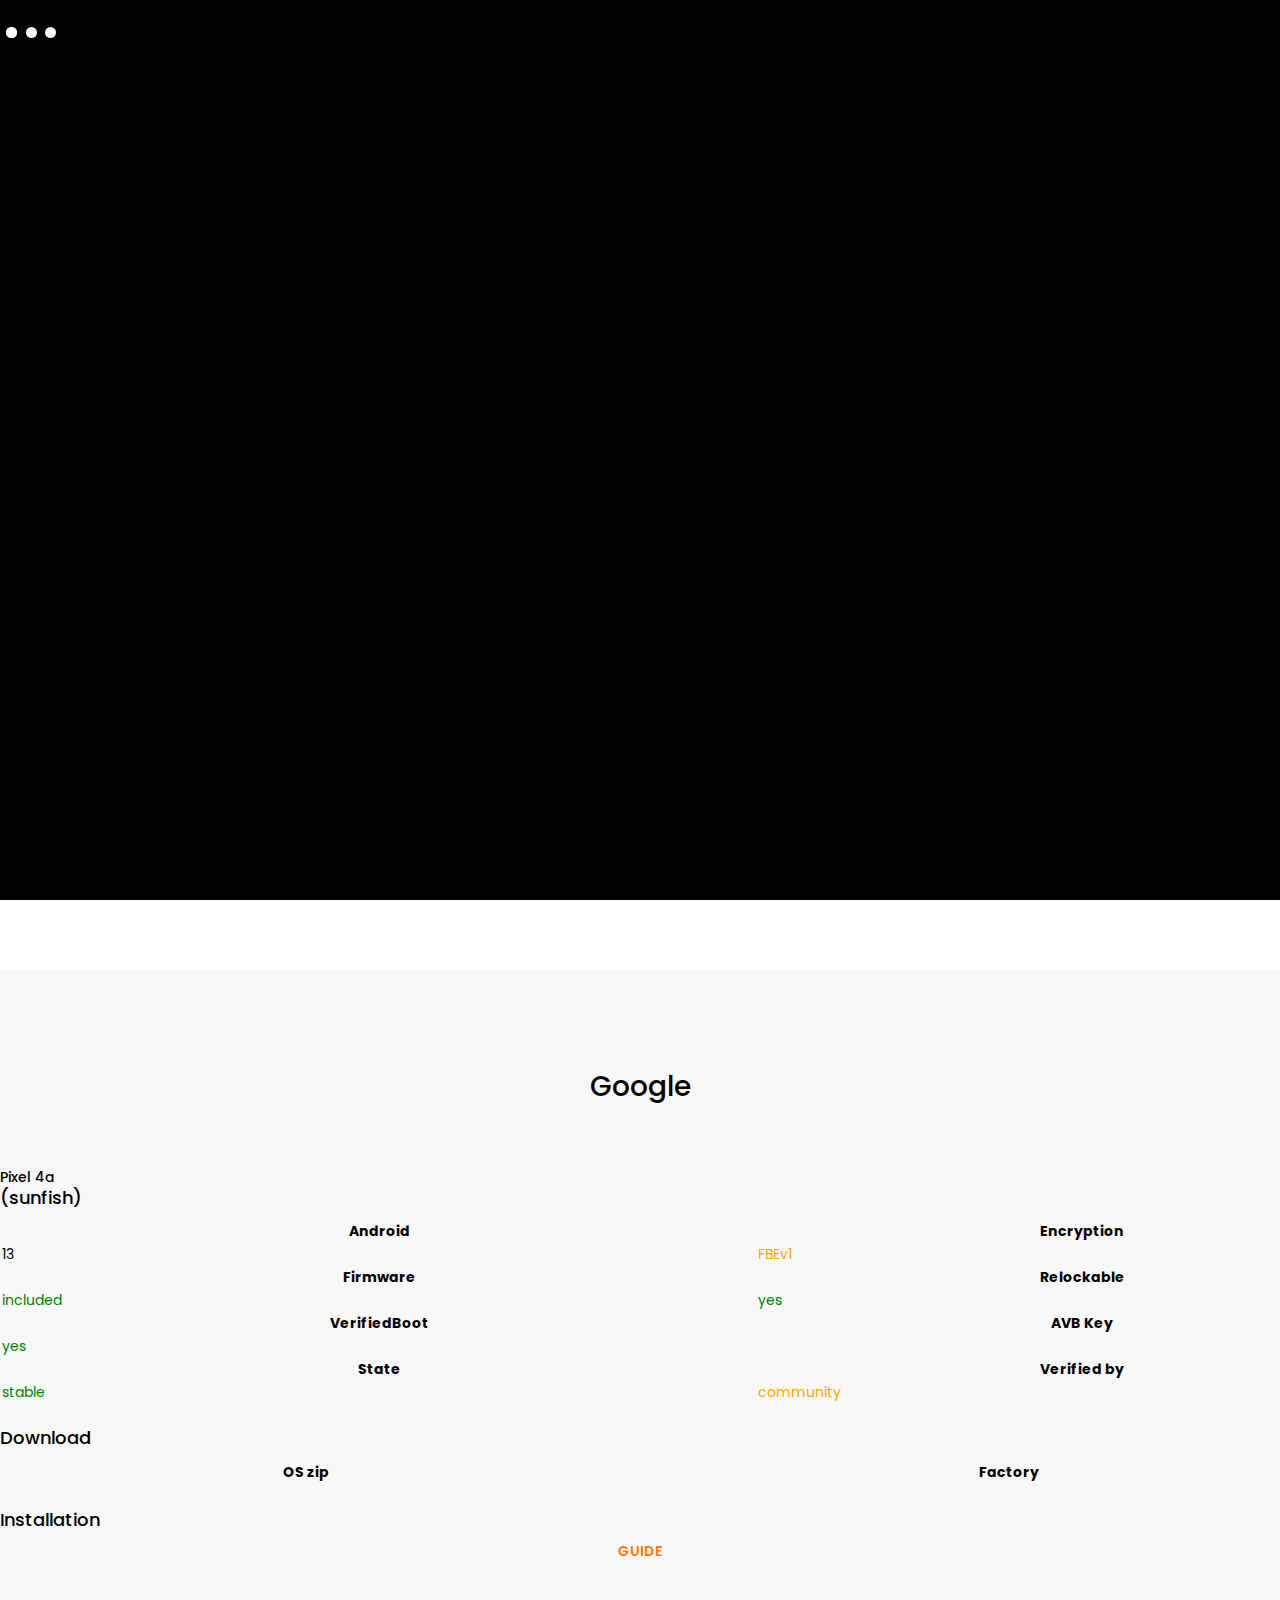
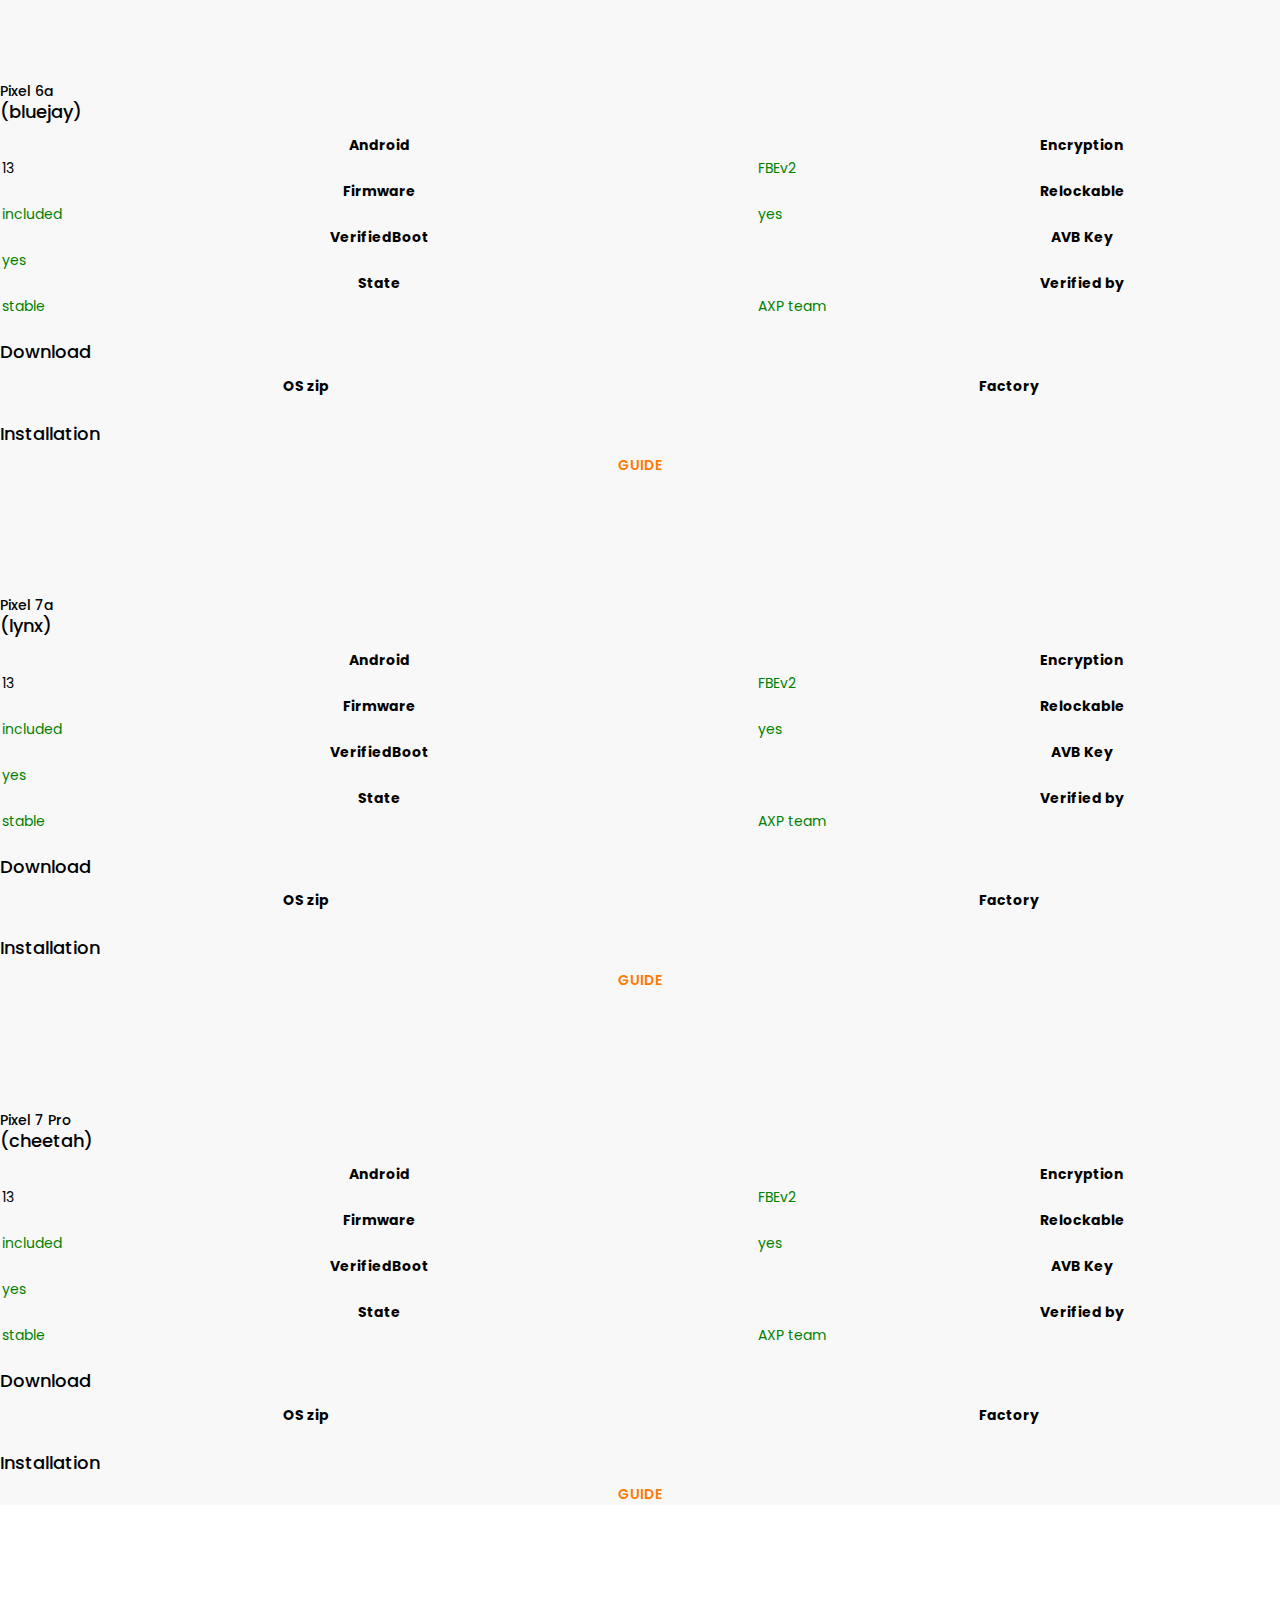
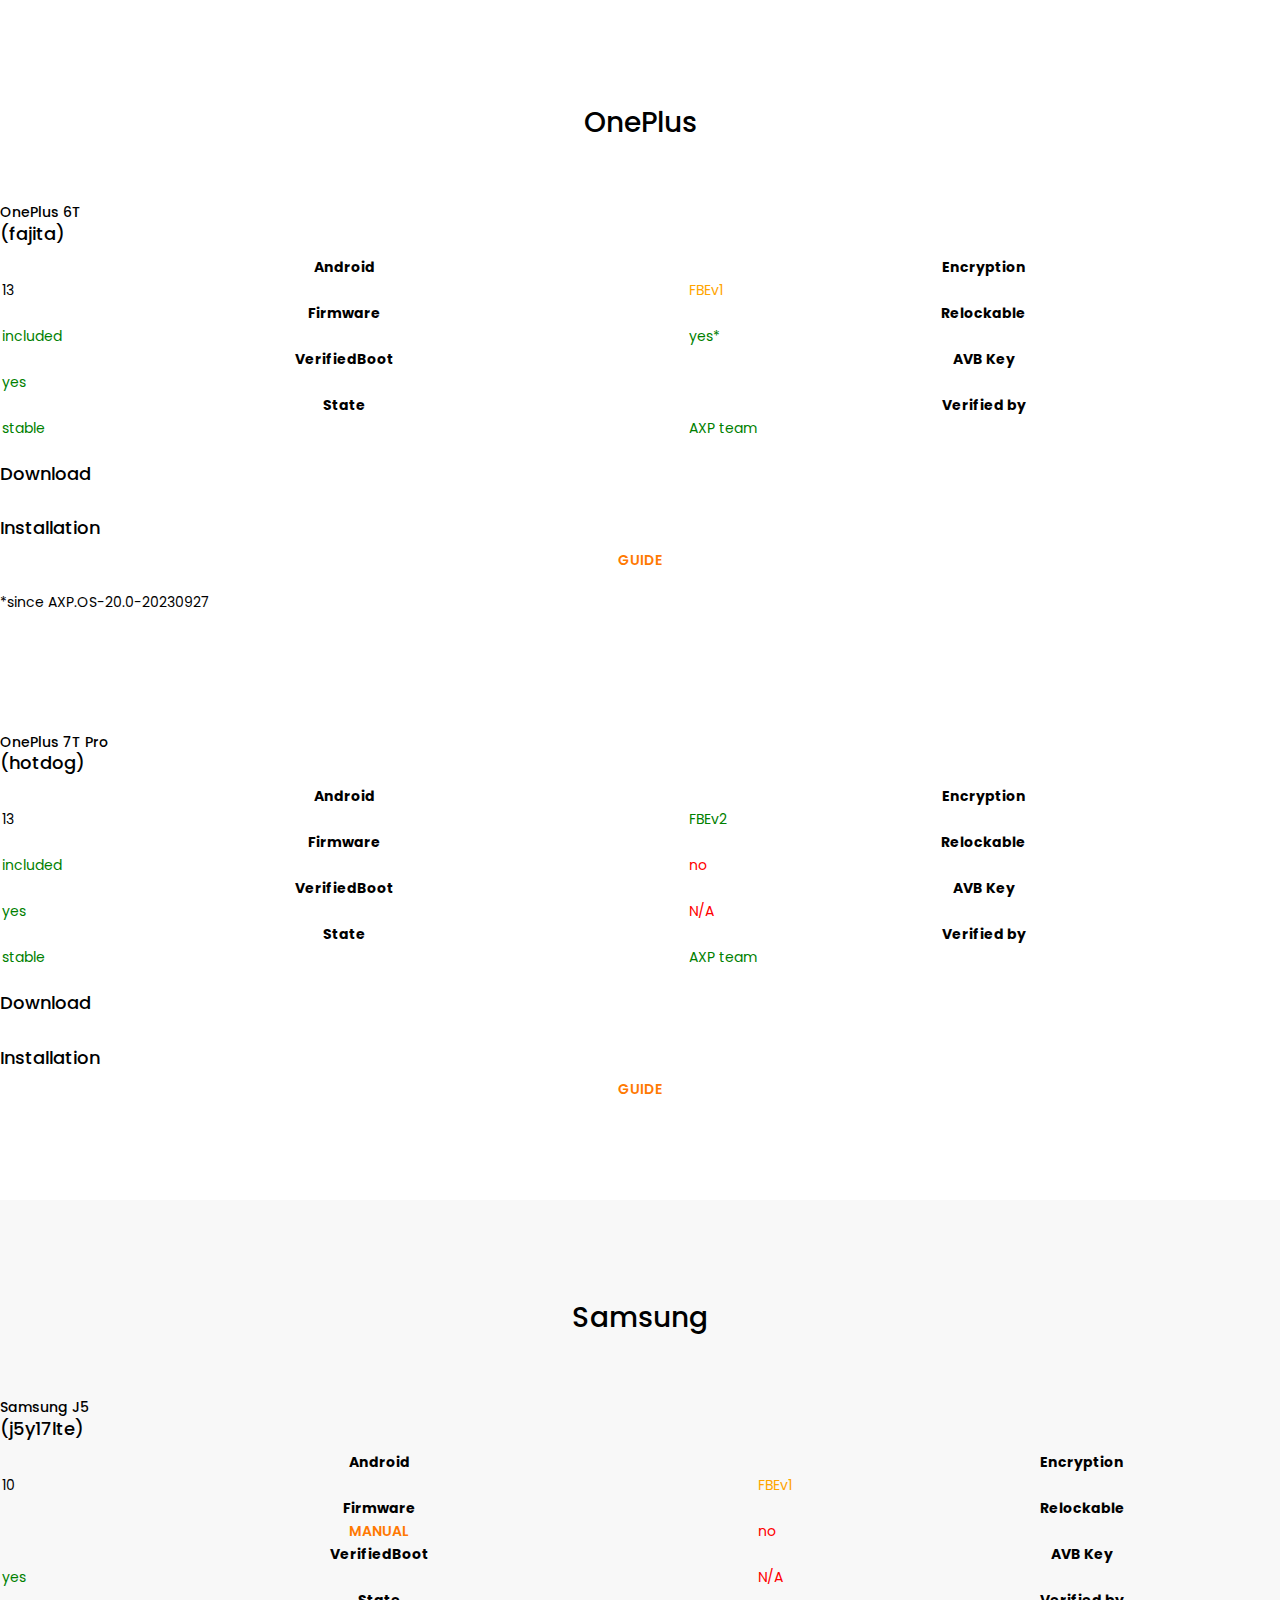
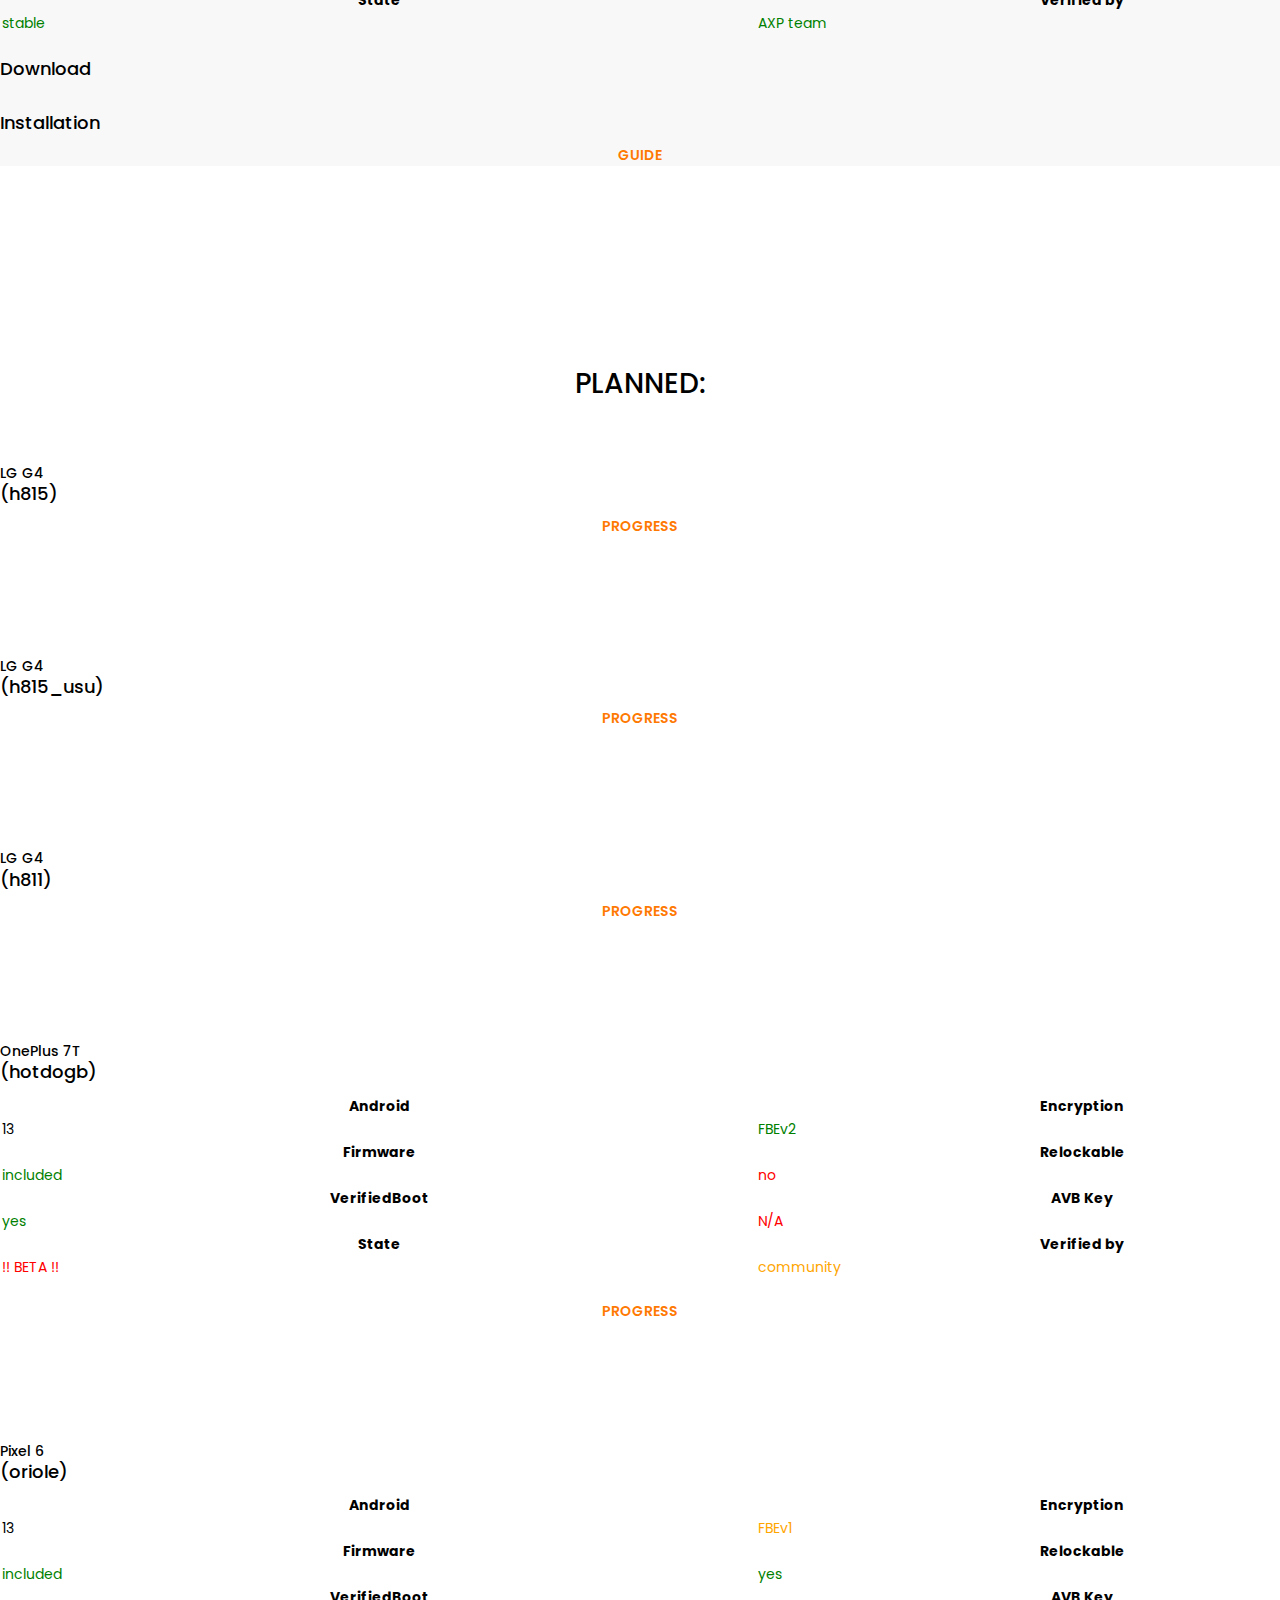
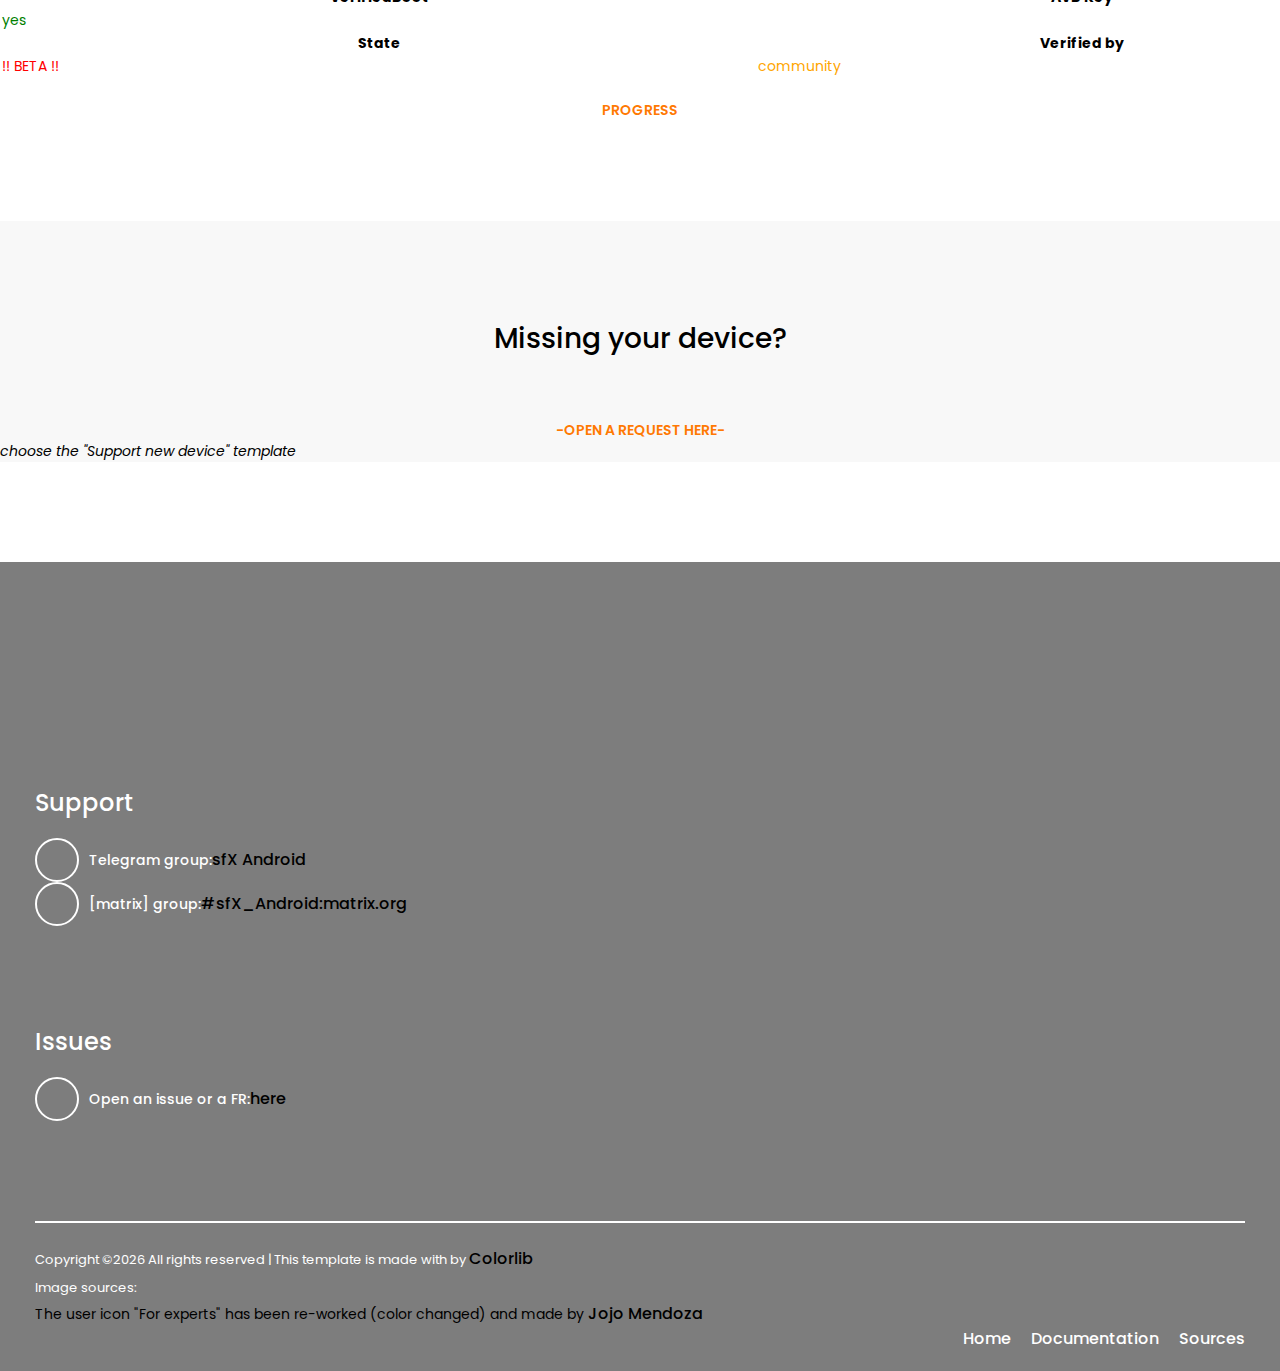
==== dl.html @ c8a551ee "mod planned section:" ====
<!DOCTYPE html>
<html lang="en">

<head>
    <meta charset="UTF-8">
    <meta name="description" content="">
    <meta http-equiv="X-UA-Compatible" content="IE=edge">
    <meta name="viewport" content="width=device-width, initial-scale=1, shrink-to-fit=no">
    <!-- The above 4 meta tags *must* come first in the head; any other head content must come *after* these tags -->

    <!-- Title -->
    <title>AXP.OS - Downloads</title>

    <!-- Favicon -->
    <link rel="icon" href="img/core-img/favicon.ico">

    <!-- Stylesheet -->
    <link rel="stylesheet" href="style.css">

</head>

<body>
    <!-- Preloader -->
    <div class="preloader d-flex align-items-center justify-content-center">
        <div class="lds-ellipsis">
            <div></div>
            <div></div>
            <div></div>
            <div></div>
        </div>
    </div>

    <!-- ##### Header Area Start ##### -->
    <header class="header-area">
        <!-- Navbar Area -->
        <div class="pixel-main-menu" id="sticker">
            <div class="classy-nav-container breakpoint-xs">
                <div class="container-fluid">
                    <!-- Menu -->
                    <nav class="classy-navbar justify-content-between is-sticky" id="pixelNav">

                        <!-- Nav brand -->
                        <a href="index.html" class="nav-brand"><img src="img/core-img/logo.png" alt=""></a>

                        <!-- Navbar Toggler -->
                        <div class="classy-navbar-toggler">
                            <span class="navbarToggler"><span></span><span></span><span></span></span>
                        </div>

                        <!-- Menu -->
                        <div class="classy-menu">

                            <!-- Close Button -->
                            <div class="classycloseIcon">
                                <div class="cross-wrap"><span class="top"></span><span class="bottom"></span></div>
                            </div>

                            <!-- Nav Start -->
                            <div class="classynav">
                                <ul>
                                    <li><a href="index.html">Home</a></li>
                                    <li><a href="https://github.com/AXP-OS/build/wiki" target=_blank>Documentation</a></li>
                                    <li><a href="https://github.com/AXP-OS" target=_blank>Sources</a></li>
                                </ul>

                            </div>
                            <!-- Nav End -->
                        </div>
                    </nav>
                </div>
            </div>
        </div>
    </header>
    <!-- ##### Header Area End ##### -->

    <!-- ##### Portfolio Area Start ###### -->
    <div class="pixel-portfolio-area section-padding-100-0">
        <div class="container">
            <div class="row">
                <div >
                    <!-- Section Heading -->
                    <div class="section-heading bg-gray text-center wow fadeInUp" data-wow-delay="100ms">
                        <img src="img/core-img/logo.png" alt="">
                        <h1>AXP.OS</h1>
                        <br/><br/><h3>An Advanced Xperience OS for users aware of the risks</h3>
                        <br/><br/>
                        <h4>
                        AXP.OS (short for "Advanced XPerience OS") is a more private and more secure aftermarket mobile operating system based on <a href="https://divestos.org">DivestOS</a>.<br/></h4>
                        <br/><br/>
                    </div>
                </div>
            </div>
        </div>
    </div>

    <section class="pixel-cool-facts-area section-padding-100-0">
     <div class="container">
            <div class="row">
                <div class="col-12">
                    <!-- Section Heading -->
                    <div class="section-heading text-center wow fadeInUp" data-wow-delay="100ms">
                        <br/><br/><h1>Official supported devices</h1>
                    </div>
                </div>
            </div>
        </div>

    <section class="pixel-cool-facts-area section-padding-100-0">
    <center><h3>Missing your device?</h3></center><br/><br/>
    <div class="row">
        <div class="col-auto">
            <!--FR-->
            <div class="single-service-area text-center mb-100 wow fadeInUp" data-wow-delay="200ms">
                <img src="img/devices/unknown_icon.png" alt="">
                <a size="10" href="https://github.com/AXP-OS/issue-tracker/issues/new/choose" target=_blank>-open a request here-</a><i>choose the "Support new device" template</i>
            </div>
        </div>
    </div>
    </section> 

    <section class="pixel-cool-facts-area bg-gray section-padding-100-0">
    <center><h1>Google</h1></center><br/><br/>
   
       <div class="row">
           <div class="col-auto ">

                <div class="single-service-area text-center mb-100 wow fadeInUp" data-wow-delay="200ms">
                    <img src="img/devices/sunfish_icon.png" alt="">
                    <h4>Pixel 4a</h4>
                    <h5>(sunfish)</h5>
                    <table style="width: 110%">
                        <tr>
                            <th>Android</th>
                            <th>Encryption</th>
                        </tr>
                        <tr>
                            <td>13</td>
                            <td><font color="orange">FBEv1</font></td>
                        </tr>
                        <tr>
                            <th>Firmware</th>
                            <th>Relockable</th>
                        </tr>
                        <tr>
                            <td><font color="green">included</font></td>
                            <td><font color="green">yes</font></td>
                        </tr>
                        <tr>
                            <th>VerifiedBoot</th>
                            <th>AVB Key</th>
                        </tr>
                        <tr>
                            <td><font color="green">yes</font></td>
                            <td><a href="https://github.com/sfX-android/update_verifier/raw/refs/heads/main/AXP.OS/sunfish_AXP.OS_avb_pkmd.bin"  class="fa fa-download" target="_blank"></a></td>
                        </tr>
                        <tr>
                            <th>State</th>
                            <th>Verified by</th>
                        </tr>
                        <tr>
                            <td><font color="green">stable</font></td>
                            <td><font color="orange">community</font></td>
                        </tr>
                    </table>
                    <br/>
                    <h5>Download</h5>
		    <table style="width: 110%">
                        <tr>
                            <th>OS zip</th>
                            <th>Factory</th>
                        </tr>
                        <tr>
                            <td><a href="https://leech.binbash.rocks:8008/axp/sunfish/"  class="fa fa-download" target="_blank"></a></td>
                            <td><a href="https://leech.binbash.rocks:8008/axp/sunfish/factory"  class="fa fa-download" target="_blank"></a></td>
                        </tr>
                    </table>
                    <br/>
                    <h5>Installation</h5>
                    <a href="https://github.com/AXP-OS/build/wiki/sunfish" target="_blank">Guide</a>
                </div>
            </div>

	    <div class="col-auto ">
                <div class="single-service-area text-center mb-100 wow fadeInUp" data-wow-delay="200ms">
                    <img src="img/devices/bluejay_icon.png" alt="">
                    <h4>Pixel 6a</h4>
                    <h5>(bluejay)</h5>
                    <table style="width: 110%">
                        <tr>
                            <th>Android</th>
                            <th>Encryption</th>
                        </tr>
                        <tr>
                            <td>13</td>
                            <td><font color="green">FBEv2</font></td>
                        </tr>
                        <tr>
                            <th>Firmware</th>
                            <th>Relockable</th>
                        </tr>
                        <tr>
                            <td><font color="green">included</font></td>
                            <td><font color="green">yes</font></td>
                        </tr>
			<tr>
                            <th>VerifiedBoot</th>
                            <th>AVB Key</th>
                        </tr>
                        <tr>
                            <td><font color="green">yes</font></td>
			    <td><a href="https://github.com/sfX-android/update_verifier/raw/refs/heads/main/AXP.OS/bluejay_AXP.OS_avb_pkmd.bin"  class="fa fa-download" target="_blank"></a></td>
                        </tr>
                        <tr>
                            <th>State</th>
                            <th>Verified by</th>
                        </tr>
                        <tr>
                            <td><font color="green">stable</font></td>
                            <td><font color="green">AXP team</font></td>
                        </tr>
                    </table>
                    <br/>
                    <h5>Download</h5>
		    <table style="width: 110%">
		    	<tr>
                            <th>OS zip</th>
                            <th>Factory</th>
                        </tr>
                        <tr>
                            <td><a href="https://leech.binbash.rocks:8008/axp/bluejay/"  class="fa fa-download" target="_blank"></a></td>
                            <td><a href="https://leech.binbash.rocks:8008/axp/bluejay/factory"  class="fa fa-download" target="_blank"></a></td>
                        </tr>
		    </table>
                    <br/>
                    <h5>Installation</h5>
                    <a href="https://github.com/AXP-OS/build/wiki/bluejay" target="_blank">Guide</a>
              </div>
        </div>

	<div class="col-auto ">
                <div class="single-service-area text-center mb-100 wow fadeInUp" data-wow-delay="200ms">
                    <img src="img/devices/lynx_icon.png" alt="">
                    <h4>Pixel 7a</h4>
                    <h5>(lynx)</h5>
                    <table style="width: 110%">
                        <tr>
                            <th>Android</th>
                            <th>Encryption</th>
                        </tr>
                        <tr>
                            <td>13</td>
                            <td><font color="green">FBEv2</font></td>
                        </tr>
                        <tr>
                            <th>Firmware</th>
                            <th>Relockable</th>
                        </tr>
                        <tr>
                            <td><font color="green">included</font></td>
                            <td><font color="green">yes</font></td>
                        </tr>
                        <tr>
                            <th>VerifiedBoot</th>
                            <th>AVB Key</th>
                        </tr>
                        <tr>
                            <td><font color="green">yes</font></td>
                            <td><a href="https://github.com/sfX-android/update_verifier/raw/refs/heads/main/AXP.OS/lynx_AXP.OS_avb_pkmd.bin"  class="fa fa-download" target="_blank"></a></td>
                        </tr>
			<tr>
                            <th>State</th>
                            <th>Verified by</th>
                        </tr>
                        <tr>
                            <td><font color="green">stable</font></td>
                            <td><font color="green">AXP team</font></td>
                        </tr>
                    </table>
                    <br/>
                    <h5>Download</h5>
		    <table style="width: 110%">
                        <tr>
                            <th>OS zip</th>
                            <th>Factory</th>
                        </tr>
                        <tr>
                            <td><a href="https://leech.binbash.rocks:8008/axp/lynx/"  class="fa fa-download" target="_blank"></a></td>
                            <td><a href="https://leech.binbash.rocks:8008/axp/lynx/factory"  class="fa fa-download" target="_blank"></a></td>
                        </tr>
                    </table>
                    <br/>
                    <h5>Installation</h5>
                    <a href="https://github.com/AXP-OS/build/wiki/lynx" target="_blank">Guide</a>
              </div>
       </div>

	<div class="col-auto ">
                <div class="single-service-area text-center mb-100 wow fadeInUp" data-wow-delay="200ms">
                    <img src="img/devices/cheetah_icon.png" alt="">
                    <h4>Pixel 7 Pro</h4>
                    <h5>(cheetah)</h5>
                    <table style="width: 110%">
                        <tr>
                            <th>Android</th>
                            <th>Encryption</th>
                        </tr>
                        <tr>
                            <td>13</td>
                            <td><font color="green">FBEv2</font></td>
                        </tr>
                        <tr>
                            <th>Firmware</th>
                            <th>Relockable</th>
                        </tr>
                        <tr>
                            <td><font color="green">included</font></td>
                            <td><font color="green">yes</font></td>
                        </tr>
                        <tr>
                            <th>VerifiedBoot</th>
                            <th>AVB Key</th>
                        </tr>
                        <tr>
                            <td><font color="green">yes</font></td>
                            <td><a href="https://github.com/sfX-android/update_verifier/raw/refs/heads/main/AXP.OS/cheetah_AXP.OS_avb_pkmd.bin"  class="fa fa-download" target="_blank"></a></td>
                        </tr>
			<tr>
                            <th>State</th>
                            <th>Verified by</th>
                        </tr>
                        <tr>
                            <td><font color="green">stable</font></td>
                            <td><font color="green">AXP team</font></td>
                        </tr>
                    </table>
                    <br/>
                    <h5>Download</h5>
		    <table style="width: 110%">
                        <tr>
                            <th>OS zip</th>
                            <th>Factory</th>
                        </tr>
                        <tr>
                            <td><a href="https://leech.binbash.rocks:8008/axp/cheetah/"  class="fa fa-download" target="_blank"></a></td>
                            <td><a href="https://leech.binbash.rocks:8008/axp/cheetah/factory"  class="fa fa-download" target="_blank"></a></td>
                        </tr>
                    </table>
                    <br/>
                    <h5>Installation</h5>
                    <a href="https://github.com/AXP-OS/build/wiki/cheetah" target="_blank">Guide</a>
              </div>
       </div>

    </div>
    </section>

    <section class="pixel-cool-facts-area section-padding-100-0">
     <center><h1>OnePlus</h1></center><br/><br/>
   
       <div class="row">

           <div class="col-auto ">
            <div class="single-service-area text-center mb-100 wow fadeInUp" data-wow-delay="200ms">
                    <img src="img/devices/fajita_icon.png" alt="">
                    <h4>OnePlus 6T</h4>
                    <h5>(fajita)</h5>
                    <table style="width: 100%">
                        <tr>
                            <th>Android</th>
                            <th>Encryption</th>
                        </tr>
                        <tr>
                            <td>13</td>
                            <td><font color="orange">FBEv1</font></td>
                        </tr>
                        <tr>
                            <th>Firmware</th>
                            <th>Relockable</th>
                        </tr>
                        <tr>
                            <td><font color="green">included</font></td>
                            <td><font color="green">yes*</font></td>
                        </tr>
                        <tr>
                            <th>VerifiedBoot</th>
                            <th>AVB Key</th>
                        </tr>
                        <tr>
                            <td><font color="green">yes</font></td>
                            <td><a href="https://github.com/sfX-android/update_verifier/raw/refs/heads/main/AXP.OS/fajita_AXP.OS_avb_pkmd.bin"  class="fa fa-download" target="_blank"></a></td>
                        </tr>
                        <tr>
                            <th>State</th>
                            <th>Verified by</th>
                        </tr>
                        <tr>
                            <td><font color="green">stable</font></td>
                            <td><font color="green">AXP team</font></td>
                        </tr>
                    </table>
                    <br/>
                    <h5>Download</h5>
                    <a href="https://leech.binbash.rocks:8008/axp/fajita"  class="fa fa-download" target="_blank"></a>
                    <br/>
                    <h5>Installation</h5>
                    <a href="https://github.com/AXP-OS/build/wiki/fajita" target="_blank">Guide</a>
                    <br/>*since AXP.OS-20.0-20230927
                </div>
          </div>

	  <div class="col-auto ">
               <div class="single-service-area text-center mb-100 wow fadeInUp" data-wow-delay="200ms">
                    <img src="img/devices/hotdog_icon.png" alt="">
                    <h4>OnePlus 7T Pro</h4>
                    <h5>(hotdog)</h5>
                    <table style="width: 100%">
                        <tr>
                            <th>Android</th>
                            <th>Encryption</th>
                        </tr>
                        <tr>
                            <td>13</td>
                            <td><font color="green">FBEv2</font></td>
                        </tr>
                        <tr>
                            <th>Firmware</th>
                            <th>Relockable</th>
                        </tr>
                        <tr>
                            <td><font color="green">included</font></td>
                            <td><font color="red">no</font></td>
                        </tr>
                        <tr>
                            <th>VerifiedBoot</th>
                            <th>AVB Key</th>
                        </tr>
                        <tr>
                            <td><font color="green">yes</font></td>
                            <td><font color="red">N/A</font></td>
                        </tr>
			<tr>
                            <th>State</th>
                            <th>Verified by</th>
                        </tr>
                        <tr>
                            <td><font color="green">stable</font></td>
                            <td><font color="green">AXP team</font></td>
                        </tr>
                    </table>
                    <br/>
                    <h5>Download</h5>
                    <a href="https://leech.binbash.rocks:8008/axp/hotdog"  class="fa fa-download" target="_blank"></a>
                    <br/>
                    <h5>Installation</h5>
                    <a href="https://github.com/AXP-OS/build/wiki/hotdog" target="_blank">Guide</a>
               </div>
          </div> 




    </div>
    </section>

    <section class="pixel-cool-facts-area bg-gray section-padding-100-0">
    <center><h1>Samsung</h1></center><br/><br/>
   
       <div class="row">
           <div class="col-auto ">

                <div class="single-service-area text-center mb-100 wow fadeInUp" data-wow-delay="200ms">
                    <img src="img/devices/j5y17lte_icon.png" alt="">
                    <h4>Samsung J5</h4>
                    <h5>(j5y17lte)</h5>
                    <table style="width: 110%">
                        <tr>
                            <th>Android</th>
                            <th>Encryption</th>
                        </tr>
                        <tr>
                            <td>10</td>
                            <td><font color="orange">FBEv1</font></td>
                        </tr>
                        <tr>
                            <th>Firmware</th>
                            <th>Relockable</th>
                        </tr>
                        <tr>
                            <td><a href="https://github.com/AXP-OS/build/wiki/Firmware#samsung-sm-j530f-j5y17lte" target=_blank>manual</a></td>
                            <td><font color="red">no</font></td>
                        </tr>
                        <tr>
                            <th>VerifiedBoot</th>
                            <th>AVB Key</th>
                        </tr>
                        <tr>
                            <td><font color="green">yes</font></td>
                            <td><font color="red">N/A</font></td>
                        </tr>
                        <tr>
                            <th>State</th>
                            <th>Verified by</th>
                        </tr>
                        <tr>
                            <td><font color="green">stable</font></td>
                            <td><font color="green">AXP team</font></td>
                        </tr>
                    </table>
                    <br/>
                    <h5>Download</h5>
                    <a href="https://leech.binbash.rocks:8008/axp/j5y17lte"  class="fa fa-download" target="_blank"></a>
                    <br/>
                    <h5>Installation</h5>
                    <a href="https://github.com/AXP-OS/build/wiki/j5y17lte" target="_blank">Guide</a>
                </div>
            </div> 


    </div>
    </section>


    <section class="pixel-cool-facts-area section-padding-100-0">
    <center><h1>PLANNED:</h1></center><br/><br/>
    <div class="row">

        <div class="col-auto">
            <!-- h815 -->
            <div class="single-service-area text-center mb-100 wow fadeInUp" data-wow-delay="200ms">
                <img src="img/devices/lgg4_icon.png" alt="">
                <h4>LG G4</h4>
                <h5>(h815)</h5>
            <a href="https://github.com/AXP-OS/issue-tracker/issues/5#issuecomment-1881227708" target=_blank>progress</a>
            </div>
        </div>
        <div class="col-auto">
            <!-- h815_usu -->
            <div class="single-service-area text-center mb-100 wow fadeInUp" data-wow-delay="200ms">
                <img src="img/devices/lgg4_icon.png" alt="">
                <h4>LG G4</h4>
                <h5>(h815_usu)</h5>
                <a href="https://github.com/AXP-OS/issue-tracker/issues/7#issuecomment-1883149865" target=_blank>progress</a>
            </div>
        </div>
        <div class="col-auto">
            <!-- h811 -->
            <div class="single-service-area text-center mb-100 wow fadeInUp" data-wow-delay="200ms">
                <img src="img/devices/lgg4_icon.png" alt="">
                <h4>LG G4</h4>
                <h5>(h811)</h5>
                <a href="https://github.com/AXP-OS/issue-tracker/issues/6#issuecomment-1883143339" target=_blank>progress</a>
            </div>
        </div>

          <div class="col-auto ">
               <div class="single-service-area text-center mb-100 wow fadeInUp" data-wow-delay="200ms">
                    <img src="img/devices/hotdog_icon.png" alt="">
                    <h4>OnePlus 7T</h4>
                    <h5>(hotdogb)</h5>
                    <table style="width: 110%">
                        <tr>
                            <th>Android</th>
                            <th>Encryption</th>
                        </tr>
                        <tr>
                            <td>13</td>
                            <td><font color="green">FBEv2</font></td>
                        </tr>
                        <tr>
                            <th>Firmware</th>
                            <th>Relockable</th>
                        </tr>
                        <tr>
                            <td><font color="green">included</font></td>
                            <td><font color="red">no</font></td>
                        </tr>
                        <tr>
                            <th>VerifiedBoot</th>
                            <th>AVB Key</th>
                        </tr>
                        <tr>
                            <td><font color="green">yes</font></td>
                            <td><font color="red">N/A</font></td>
                        </tr>
			<tr>
                            <th>State</th>
                            <th>Verified by</th>
                        </tr>
                        <tr>
                            <td><font color="red">!! BETA !!</font></td>
                            <td><font color="orange">community</font></td>
                        </tr>
                    </table>
                    <br/>
                    <a href="https://github.com/AXP-OS/issue-tracker/issues/10#issuecomment-2003664950" target=_blank>progress</a>
		    <!--
                    <h5>Download</h5>
                    <a href="https://leech.binbash.rocks:8008/axp/hotdogb"  class="fa fa-download" target="_blank"></a>
                    <br/>
                    <h5>Installation</h5>
                    <a href="https://github.com/AXP-OS/build/wiki/hotdogb" target="_blank">Guide</a>
		    -->
               </div>
          </div> 

                <div class="single-service-area text-center mb-100 wow fadeInUp" data-wow-delay="200ms">
                    <img src="img/devices/sunfish_icon.png" alt="">
                    <h4>Pixel 6</h4>
                    <h5>(oriole)</h5>
                    <table style="width: 110%">
                        <tr>
                            <th>Android</th>
                            <th>Encryption</th>
                        </tr>
                        <tr>
                            <td>13</td>
                            <td><font color="orange">FBEv1</font></td>
                        </tr>
                        <tr>
                            <th>Firmware</th>
                            <th>Relockable</th>
                        </tr>
                        <tr>
                            <td><font color="green">included</font></td>
                            <td><font color="green">yes</font></td>
                        </tr>
                        <tr>
                            <th>VerifiedBoot</th>
                            <th>AVB Key</th>
                        </tr>
                        <tr>
                            <td><font color="green">yes</font></td>
                            <td><a href="https://github.com/sfX-android/update_verifier/raw/refs/heads/main/AXP.OS/oriole_AXP.OS_avb_pkmd.bin"  class="fa fa-download" target="_blank"></a></td>
                        </tr>
                        <tr>
                            <th>State</th>
                            <th>Verified by</th>
                        </tr>
                        <tr>
                            <td><font color="red">!! BETA !!</font></td>
                            <td><font color="orange">community</font></td>
                        </tr>
                    </table>
                    <br/>
		    <a href="https://github.com/AXP-OS/issue-tracker/issues/12" target=_blank>progress</a>
                    <!--<h5>Download</h5>
		    <table style="width: 110%">
                        <tr>
                            <th>OS zip</th>
                            <th>Factory</th>
                        </tr>
                        <tr>
                            <td><a href="https://leech.binbash.rocks:8008/axp/oriole/"  class="fa fa-download" target="_blank"></a></td>
                            <td><a href="https://leech.binbash.rocks:8008/axp/oriole/factory"  class="fa fa-download" target="_blank"></a></td>
                        </tr>
                    </table>
		    <br/>
                    <h5>Installation</h5>
		    <a href="https://github.com/AXP-OS/build/wiki/oriole" target="_blank">Guide</a>
		    -->
                </div>
            </div>




    </div>
    </section>

    <section class="pixel-cool-facts-area section-padding-100-0 bg-gray">
    <center><h1>Missing your device?</h1></center><br/><br/>
    <div class="row">
        <div class="col-auto">
            <!--FR-->
            <div class="single-service-area text-center mb-100 wow fadeInUp" data-wow-delay="200ms">
                <img src="img/devices/unknown_icon.png" alt="">
                <a size="10" href="https://github.com/AXP-OS/issue-tracker/issues/new/choose" target=_blank>-open a request here-</a><i>choose the "Support new device" template</i>
            </div>
        </div>
    </div>
    </section>                
    
    <footer class="footer-area section-padding-100-0">
        <div class="container-fluid">
            <div class="row justify-content-between">

                <!-- Single Footer Widget -->
                <div class="col-12 col-sm-6 col-md-3">
                    <div class="single-footer-widget mb-100">
                        <!-- Footer Logo -->
                        <a href="index.html" class="footer-logo"><img src="img/core-img/logo.png" alt=""></a>
                    </div>
                </div>

                <!-- Single Footer Widget -->
                <div class="col-12 col-md-9 col-lg-8 col-xl-7">
                    <div class="row">
                        <!-- Single Footer Widget -->
                        <div class="col-sm-6">
                            <div class="single-footer-widget mb-100">
                                <h5 class="widget-title">Support</h5>
                                <p><i class="fa fa-dribbble"></i> Telegram group: <a href="https://t.me/sfX_Android" class="btn" target="_blank"> sfX Android</a></p>
                                <p><i class="fa fa-dribbble"></i> [matrix] group: <a href="https://matrix.to/#/!UNwgVhLexwNUYKFBoT:matrix.org?via=matrix.org" class="btn" target="_blank"> #sfX_Android:matrix.org</a></p>
                            </div>
                        </div>
                        <div class="col-sm-4">
                            <div class="single-footer-widget mb-100">
                                <h5 class="widget-title">Issues</h5>
                                <p><i class="fa fa-phone"></i> Open an issue or a FR:<br/><a href="https://github.com/AXP-OS/issue-tracker/issues" class="btn" target="_blank"> here</a></p>
                            </div>
                        </div>
                    </div>
                </div>
            </div>
        </div>

        <!-- Copywrite Area -->
        <div class="copywrite-area">
            <div class="container-fluid">
                <div class="row align-items-center">
                    <div class="col-12 col-md-6">
                        <div class="copywrite-content">
                            <!-- Copywrite Text -->
                            <p class="copywrite-text"><!-- Link back to Colorlib can't be removed. Template is licensed under CC BY 3.0. -->
Copyright &copy;<script>document.write(new Date().getFullYear());</script> All rights reserved | This template is made with <i class="fa fa-heart-o" aria-hidden="true"></i> by <a href="https://colorlib.com" target="_blank">Colorlib</a>
<!-- Link back to Colorlib can't be removed. Template is licensed under CC BY 3.0. -->
</p>
<p class="copywrite-text">
Image sources: <br/>
<ul>
<li>The user icon "For experts" has been re-worked (color changed) and made by <a href="https://www.iconfinder.com/icons/1218719/cyber_hat_spy_undercover_user_icon" target="_blank">Jojo Mendoza</a></li>
</ul>
</p>
                        </div>
                    </div>
                    <div class="col-12 col-md-6">
                        <nav class="footer-nav">
                            <ul>
                                <li><a href="index.html">Home</a></li>
                                <li><a href="https://github.com/AXP-OS/build/wiki" target=_blank>Documentation</a></li>
                                <li><a href="https://github.com/AXP-OS" target=_blank>Sources</a></li>
                            </ul>
                        </nav>
                    </div>
                </div>
            </div>
        </div>
    </footer>
    <!-- ##### Footer Area Start ##### -->

    <!-- ##### All Javascript Script ##### -->
    <!-- jQuery-2.2.4 js -->
    <script src="js/jquery/jquery-2.2.4.min.js"></script>
    <!-- Popper js -->
    <script src="js/bootstrap/popper.min.js"></script>
    <!-- Bootstrap js -->
    <script src="js/bootstrap/bootstrap.min.js"></script>
    <!-- All Plugins js -->
    <script src="js/plugins/plugins.js"></script>
    <!-- Active js -->
    <script src="js/active.js"></script>
</body>

</html>
---- style.css ----
/* transition - animation */
/* flex */
/* [Stylesheet - 1.0] */
/* :: 1.0 Import Fonts */
@import url("https://fonts.googleapis.com/css?family=Poppins:300,300i,400,400i,500,500i,600,600i,700,700i,800,800i,900,900i");
/* :: 2.0 Import All CSS */
@import url(css/bootstrap.min.css);
@import url(css/classy-nav.css);
@import url(css/owl.carousel.min.css);
@import url(css/animate.css);
@import url(css/magnific-popup.css);
@import url(css/font-awesome.min.css);
/* :: 3.0 Base CSS */
* {
  margin: 0;
  padding: 0; }

body {
  font-family: "Poppins", sans-serif;
  font-size: 14px; }

h1,
h2,
h3,
h4,
h5,
h6 {
  font-family: "Poppins", sans-serif;
  color: #000000;
  line-height: 1.3;
  font-weight: 500; }

p {
  font-family: "Poppins", sans-serif;
  color: #969696;
  font-size: 15px;
  line-height: 2;
  font-weight: 400; }

a,
a:hover,
a:focus {
  -webkit-transition-duration: 500ms;
  -o-transition-duration: 500ms;
  transition-duration: 500ms;
  text-decoration: none;
  outline: 0 solid transparent;
  color: #000000;
  font-weight: 500;
  font-size: 16px; }

ul,
ol {
  margin: 0; }
  ul li,
  ol li {
    list-style: none; }

img {
  height: auto;
  max-width: 100%; }

/* :: 3.1.0 Spacing */
.mt-15 {
  margin-top: 15px !important; }

.mt-30 {
  margin-top: 30px !important; }

.mt-50 {
  margin-top: 50px !important; }

.mt-70 {
  margin-top: 70px !important; }

.mt-100 {
  margin-top: 100px !important; }

.mb-15 {
  margin-bottom: 15px !important; }

.mb-30 {
  margin-bottom: 30px !important; }

.mb-50 {
  margin-bottom: 50px !important; }

.mb-70 {
  margin-bottom: 70px !important; }

.mb-100 {
  margin-bottom: 100px !important; }

.ml-15 {
  margin-left: 15px !important; }

.ml-30 {
  margin-left: 30px !important; }

.ml-50 {
  margin-left: 50px !important; }

.mr-15 {
  margin-right: 15px !important; }

.mr-30 {
  margin-right: 30px !important; }

.mr-50 {
  margin-right: 50px !important; }

/* :: 3.2.0 Height */
.height-400 {
  height: 400px !important; }

.height-500 {
  height: 500px !important; }

.height-600 {
  height: 600px !important; }

.height-700 {
  height: 700px !important; }

.height-800 {
  height: 800px !important; }

/* :: 3.3.0 Section Padding */
.section-padding-100 {
  padding-top: 100px;
  padding-bottom: 100px; }

.section-padding-100-0 {
  padding-top: 100px;
  padding-bottom: 0; }

.section-padding-0-100 {
  padding-top: 0;
  padding-bottom: 100px; }

.section-padding-100-70 {
  padding-top: 100px;
  padding-bottom: 70px; }

/* :: 3.4.0 Preloader */
.preloader {
  background-color: #000000;
  width: 100%;
  height: 100%;
  position: fixed;
  top: 0;
  left: 0;
  right: 0;
  z-index: 99999; }
  .preloader .lds-ellipsis {
    display: inline-block;
    position: relative;
    width: 64px;
    height: 64px; }
    .preloader .lds-ellipsis div {
      position: absolute;
      top: 27px;
      width: 11px;
      height: 11px;
      border-radius: 50%;
      background: #ffffff;
      animation-timing-function: cubic-bezier(0, 1, 1, 0); }
      .preloader .lds-ellipsis div:nth-child(1) {
        left: 6px;
        -webkit-animation: lds-ellipsis1 0.6s infinite;
        animation: lds-ellipsis1 0.6s infinite; }
      .preloader .lds-ellipsis div:nth-child(2) {
        left: 6px;
        -webkit-animation: lds-ellipsis2 0.6s infinite;
        animation: lds-ellipsis2 0.6s infinite; }
      .preloader .lds-ellipsis div:nth-child(3) {
        left: 26px;
        -webkit-animation: lds-ellipsis2 0.6s infinite;
        animation: lds-ellipsis2 0.6s infinite; }
      .preloader .lds-ellipsis div:nth-child(4) {
        left: 45px;
        -webkit-animation: lds-ellipsis3 0.6s infinite;
        animation: lds-ellipsis3 0.6s infinite; }

@-webkit-keyframes lds-ellipsis1 {
  0% {
    -webkit-transform: scale(0);
    -ms-transform: scale(0);
    transform: scale(0); }
  100% {
    -webkit-transform: scale(1);
    -ms-transform: scale(1);
    transform: scale(1); } }
@keyframes lds-ellipsis1 {
  0% {
    -webkit-transform: scale(0);
    -ms-transform: scale(0);
    transform: scale(0); }
  100% {
    -webkit-transform: scale(1);
    -ms-transform: scale(1);
    transform: scale(1); } }
@-webkit-keyframes lds-ellipsis3 {
  0% {
    -webkit-transform: scale(1);
    -ms-transform: scale(1);
    transform: scale(1); }
  100% {
    -webkit-transform: scale(0);
    -ms-transform: scale(0);
    transform: scale(0); } }
@keyframes lds-ellipsis3 {
  0% {
    -webkit-transform: scale(1);
    -ms-transform: scale(1);
    transform: scale(1); }
  100% {
    -webkit-transform: scale(0);
    -ms-transform: scale(0);
    transform: scale(0); } }
@-webkit-keyframes lds-ellipsis2 {
  0% {
    -webkit-transform: translate(0, 0);
    -ms-transform: translate(0, 0);
    transform: translate(0, 0); }
  100% {
    -webkit-transform: translate(19px, 0);
    -ms-transform: translate(19px, 0);
    transform: translate(19px, 0); } }
@keyframes lds-ellipsis2 {
  0% {
    -webkit-transform: translate(0, 0);
    -ms-transform: translate(0, 0);
    transform: translate(0, 0); }
  100% {
    -webkit-transform: translate(19px, 0);
    -ms-transform: translate(19px, 0);
    transform: translate(19px, 0); } }
/* :: 3.5.0 Miscellaneous */
.jarallax {
  position: relative;
  z-index: 0; }

.jarallax > .jarallax-img {
  position: absolute;
  object-fit: cover;
  font-family: 'object-fit: cover;';
  top: 0;
  left: 0;
  width: 100%;
  height: 100%;
  z-index: -1; }

.section-heading {
  position: relative;
  z-index: 1;
  margin-bottom: 70px; }
  .section-heading h2 {
    font-size: 48px;
    color: #212121;
    font-weight: 700;
    margin-bottom: 10px;
    font-weight: 500; }
    @media only screen and (min-width: 992px) and (max-width: 1199px) {
      .section-heading h2 {
        font-size: 36px; } }
    @media only screen and (min-width: 768px) and (max-width: 991px) {
      .section-heading h2 {
        font-size: 30px; } }
    @media only screen and (max-width: 767px) {
      .section-heading h2 {
        font-size: 24px; } }
  .section-heading h6 {
    font-size: 18px;
    margin-bottom: 0;
    color: #969696; }
  .section-heading p {
    font-weight: 300;
    font-size: 18px;
    margin-bottom: 0; }

.box-shadow {
  position: relative;
  z-index: 1; }
  .box-shadow:hover {
    box-shadow: 0 0 24px rgba(0, 0, 0, 0.2); }

.tooltip-inner {
  background-color: #ff7902;
  box-shadow: 0 0 24px rgba(0, 0, 0, 0.2); }

.tooltip .arrow::before {
  border-bottom-color: #ff7902; }

.bg-img {
  background-position: center center;
  background-size: cover;
  background-repeat: no-repeat; }

.bg-white {
  background-color: #ffffff !important; }

.bg-dark {
  background-color: #000000 !important; }

.bg-transparent {
  background-color: transparent !important; }

.bg-gray {
  background-color: #f8f8f8; }

.font-bold {
  font-weight: 700; }

.font-light {
  font-weight: 300; }

.bg-overlay {
  position: relative;
  z-index: 2;
  background-position: center center;
  background-size: cover; }
  .bg-overlay::after {
    background-color: rgba(0, 0, 0, 0.61);
    position: absolute;
    z-index: -1;
    top: 0;
    left: 0;
    width: 100%;
    height: 100%;
    content: ""; }

.bg-fixed {
  background-attachment: fixed !important; }

/* :: 3.6.0 ScrollUp */
#scrollUp {
  background-color: #000000;
  border-radius: 5px 0 0 5px;
  bottom: 70px;
  color: #ffffff;
  font-size: 10px;
  padding: 12px 0;
  height: 60px;
  line-height: 1.5;
  right: 0;
  text-align: center;
  width: 35px;
  -webkit-transition-duration: 500ms;
  -o-transition-duration: 500ms;
  transition-duration: 500ms;
  font-weight: 700;
  box-shadow: 0 1px 5px 2px rgba(0, 0, 0, 0.15);
  text-transform: uppercase; }
  #scrollUp i {
    font-size: 18px;
    display: block; }
  #scrollUp:hover {
    background-color: #ff7902;
    color: #ffffff; }

/* :: 3.7.0 pixel Button */
.pixel-btn {
  -webkit-transition-duration: 500ms;
  -o-transition-duration: 500ms;
  transition-duration: 500ms;
  background-color: #ff7902;
  position: relative;
  z-index: 1;
  display: inline-block;
  min-width: 170px;
  height: 48px;
  color: #ffffff;
  border-radius: 0;
  padding: 0 35px 0 20px;
  font-size: 14px;
  line-height: 48px;
  font-weight: 600;
  text-transform: uppercase; }
  .pixel-btn::after {
    position: absolute;
    top: 0;
    right: 20px;
    font-size: 18px;
    content: '\f105';
    font-family: 'FontAwesome';
    z-index: 1; }
  .pixel-btn:hover, .pixel-btn:focus {
    font-size: 14px;
    font-weight: 600;
    background-color: #000000;
    color: #ffffff;
    box-shadow: 0 0 50px rgba(0, 0, 0, 0.15); }
  .pixel-btn.btn-2 {
    background-color: #000000;
    color: #ffffff; }
    .pixel-btn.btn-2:hover, .pixel-btn.btn-2:focus {
      background-color: #ff7902;
      color: #ffffff;
      box-shadow: 0 0 50px rgba(0, 0, 0, 0.15); }
  .pixel-btn.btn-3 {
    background-color: transparent;
    color: #000000;
    border: 2px solid #000000;
    line-height: 44px; }
    .pixel-btn.btn-3:hover, .pixel-btn.btn-3:focus {
      background-color: transparent;
      color: #ff7902;
      box-shadow: 0 0 50px rgba(0, 0, 0, 0.15);
      border: 2px solid #ff7902; }

/* :: 4.0 Header Area CSS */
.header-area {
  position: absolute;
  z-index: 1000;
  width: 100%;
  top: 0;
  left: 0;
  right: 0; }
  .header-area .pixel-main-menu {
    position: relative;
    width: 100%;
    z-index: 1;
    padding: 0 35px;
    -webkit-transition-duration: 500ms;
    -o-transition-duration: 500ms;
    transition-duration: 500ms; }
    @media only screen and (max-width: 767px) {
      .header-area .pixel-main-menu {
        padding: 0; } }
    .header-area .pixel-main-menu .classy-nav-container {
      background-color: transparent; }
    .header-area .pixel-main-menu .classy-navbar {
      height: 100px;
      padding: 0;
      background-color: transparent; }
      @media only screen and (min-width: 768px) and (max-width: 991px) {
        .header-area .pixel-main-menu .classy-navbar {
          height: 70px; } }
      @media only screen and (max-width: 767px) {
        .header-area .pixel-main-menu .classy-navbar {
          height: 70px; } }
      @media only screen and (max-width: 767px) {
        .header-area .pixel-main-menu .classy-navbar .nav-brand {
          width: 80px;
          margin-right: 10px; } }
      .header-area .pixel-main-menu .classy-navbar .classynav ul li a {
        font-weight: 500;
        text-transform: capitalize;
        font-size: 18px;
        padding: 0 10px;
        color: #000000; }
        .header-area .pixel-main-menu .classy-navbar .classynav ul li a:hover, .header-area .pixel-main-menu .classy-navbar .classynav ul li a:focus {
          color: #ff7902; }
        @media only screen and (min-width: 992px) and (max-width: 1199px) {
          .header-area .pixel-main-menu .classy-navbar .classynav ul li a {
            font-size: 16px;
            padding: 0 5px; } }
        @media only screen and (min-width: 768px) and (max-width: 991px) {
          .header-area .pixel-main-menu .classy-navbar .classynav ul li a {
            color: #212121;
            font-size: 14px; } }
        @media only screen and (max-width: 767px) {
          .header-area .pixel-main-menu .classy-navbar .classynav ul li a {
            color: #212121;
            font-size: 14px; } }
      .header-area .pixel-main-menu .classy-navbar .classynav > ul > li:first-child a {
        padding-left: 0; }
        @media only screen and (min-width: 768px) and (max-width: 991px) {
          .header-area .pixel-main-menu .classy-navbar .classynav > ul > li:first-child a {
            padding-left: 10px; } }
        @media only screen and (max-width: 767px) {
          .header-area .pixel-main-menu .classy-navbar .classynav > ul > li:first-child a {
            padding-left: 10px; } }
      .header-area .pixel-main-menu .classy-navbar .classynav ul li.megamenu-item > a::after,
      .header-area .pixel-main-menu .classy-navbar .classynav ul li.has-down > a::after {
        color: #ffffff; }
        @media only screen and (min-width: 768px) and (max-width: 991px) {
          .header-area .pixel-main-menu .classy-navbar .classynav ul li.megamenu-item > a::after,
          .header-area .pixel-main-menu .classy-navbar .classynav ul li.has-down > a::after {
            color: #212121; } }
        @media only screen and (max-width: 767px) {
          .header-area .pixel-main-menu .classy-navbar .classynav ul li.megamenu-item > a::after,
          .header-area .pixel-main-menu .classy-navbar .classynav ul li.has-down > a::after {
            color: #212121; } }
      .header-area .pixel-main-menu .classy-navbar .classynav ul li ul li.megamenu-item > a::after,
      .header-area .pixel-main-menu .classy-navbar .classynav ul li ul li.has-down > a::after {
        color: #212121; }
      .header-area .pixel-main-menu .classy-navbar .classynav ul li ul li a {
        color: #212121;
        font-size: 14px;
        padding: 0 20px; }
  .header-area .top-social-info {
    position: relative;
    z-index: 1; }
    @media only screen and (min-width: 768px) and (max-width: 991px) {
      .header-area .top-social-info {
        margin-top: 30px;
        margin-left: 15px !important; } }
    @media only screen and (max-width: 767px) {
      .header-area .top-social-info {
        margin-top: 30px;
        margin-left: 15px !important; } }
    .header-area .top-social-info a {
      display: inline-block;
      width: 40px;
      height: 40px;
      font-size: 18px;
      border: 2px solid #ffffff;
      color: #ffffff;
      border-radius: 50%;
      text-align: center;
      line-height: 36px;
      margin-left: 10px; }
      @media only screen and (min-width: 992px) and (max-width: 1199px) {
        .header-area .top-social-info a {
          width: 30px;
          height: 30px;
          line-height: 26px;
          margin-left: 5px;
          font-size: 14px; } }
      @media only screen and (min-width: 768px) and (max-width: 991px) {
        .header-area .top-social-info a {
          width: 30px;
          height: 30px;
          line-height: 26px;
          margin-left: 5px;
          font-size: 14px;
          color: #212121;
          border-color: #212121; } }
      @media only screen and (max-width: 767px) {
        .header-area .top-social-info a {
          width: 30px;
          height: 30px;
          line-height: 26px;
          margin-left: 5px;
          font-size: 14px;
          color: #212121;
          border-color: #212121; } }
      .header-area .top-social-info a:hover, .header-area .top-social-info a:focus {
        border-color: #ff7902;
        color: #ff7902; }
  .header-area .is-sticky .pixel-main-menu {
    background-color: #000000;
    box-shadow: 0 7px 40px 0 rgba(0, 0, 0, 0.3); }

.classy-navbar-toggler .navbarToggler span {
  background-color: #ffffff; }

/* :: 5.0 Hero Area CSS */
.hero-area {
  position: relative;
  z-index: 1; }
  .hero-area .owl-prev,
  .hero-area .owl-next {
    position: absolute;
    top: 50%;
    font-size: 24px;
    font-weight: 700;
    color: #ffffff;
    left: 50px;
    text-transform: uppercase;
    -webkit-transition-duration: 500ms;
    -o-transition-duration: 500ms;
    transition-duration: 500ms;
    -webkit-transform: translateY(-50%);
    -ms-transform: translateY(-50%);
    transform: translateY(-50%);
    opacity: 0;
    visibility: hidden; }
    @media only screen and (min-width: 768px) and (max-width: 991px) {
      .hero-area .owl-prev,
      .hero-area .owl-next {
        font-size: 18px; } }
    @media only screen and (max-width: 767px) {
      .hero-area .owl-prev,
      .hero-area .owl-next {
        left: 20px;
        font-size: 16px; } }
    .hero-area .owl-prev:hover,
    .hero-area .owl-next:hover {
      color: #ff7902; }
  .hero-area .owl-next {
    left: auto;
    right: 50px; }
    @media only screen and (max-width: 767px) {
      .hero-area .owl-next {
        right: 20px; } }
  .hero-area:hover .owl-next,
  .hero-area:hover .owl-prev {
    opacity: 1;
    visibility: visible; }

.single-slide {
  position: relative;
  z-index: 99;
  width: 100%;
  height: 900px;
  background-color: #ffffff;
  overflow: hidden; }
  .single-slide .slide-bg-img {
    position: absolute;
    width: 100%;
    height: 100%;
    z-index: -12;
    top: 0;
    left: 0;
    right: 0;
    bottom: 0;
    -webkit-animation: slide-bg linear 10000ms infinite;
    animation: slide-bg linear 10000ms infinite; }
  .single-slide .welcome-text {
    position: relative;
    z-index: 1; }
    .single-slide .welcome-text h2 {
      font-size: 72px;
      color: #ffffff;
      font-weight: 500;
      margin-bottom: 10px;
      text-transform: uppercase; }
      .single-slide .welcome-text h2 span {
        color: #ffffff;
        font-weight: 300; }
      @media only screen and (min-width: 992px) and (max-width: 1199px) {
        .single-slide .welcome-text h2 {
          font-size: 48px; } }
      @media only screen and (min-width: 768px) and (max-width: 991px) {
        .single-slide .welcome-text h2 {
          font-size: 42px; } }
      @media only screen and (max-width: 767px) {
        .single-slide .welcome-text h2 {
          font-size: 24px; } }
    .single-slide .welcome-text h4 {
      font-size: 24px;
      font-weight: 400;
      color: #ffffff;
      margin-bottom: 15px; }
      @media only screen and (max-width: 767px) {
        .single-slide .welcome-text h4 {
          font-size: 18px; } }
      .single-slide .welcome-text h4 span {
        font-weight: 300; }
  @media only screen and (min-width: 992px) and (max-width: 1199px) {
    .single-slide {
      height: 700px; } }
  @media only screen and (min-width: 768px) and (max-width: 991px) {
    .single-slide {
      height: 600px; } }
  @media only screen and (max-width: 767px) {
    .single-slide {
      height: 550px; } }

@-webkit-keyframes slide-bg {
  0% {
    -webkit-transform: scale(1.3);
    -ms-transform: scale(1.3);
    transform: scale(1.3); }
  100% {
    -webkit-transform: scale(1);
    -ms-transform: scale(1);
    transform: scale(1); } }
@keyframes slide-bg {
  0% {
    -webkit-transform: scale(1.3);
    -ms-transform: scale(1.3);
    transform: scale(1.3); }
  100% {
    -webkit-transform: scale(1);
    -ms-transform: scale(1);
    transform: scale(1); } }
/* Catagory Area CSS */
.top-catagory-area {
  position: relative;
  z-index: 1; }
  .top-catagory-area .single-catagory {
    position: relative;
    z-index: 1;
    @flex (0 0 50%);
    max-width: 50%;
    width: 50%;
    height: 960px; }
    @media only screen and (min-width: 992px) and (max-width: 1199px) {
      .top-catagory-area .single-catagory {
        height: 400px; } }
    @media only screen and (min-width: 768px) and (max-width: 991px) {
      .top-catagory-area .single-catagory {
        height: 400px; } }
    @media only screen and (max-width: 767px) {
      .top-catagory-area .single-catagory {
        height: 300px;
        @flex (0 0 100%);
        max-width: 100%;
        width: 100%; } }
    .top-catagory-area .single-catagory a {
      display: inline-block;
      font-size: 72px;
      margin: 0;
      color: #ffffff; }
      @media only screen and (min-width: 992px) and (max-width: 1199px) {
        .top-catagory-area .single-catagory a {
          font-size: 42px; } }
      @media only screen and (min-width: 768px) and (max-width: 991px) {
        .top-catagory-area .single-catagory a {
          font-size: 36px; } }
      @media only screen and (max-width: 767px) {
        .top-catagory-area .single-catagory a {
          font-size: 24px; } }
      .top-catagory-area .single-catagory a:hover {
        color: #ff7902; }

/* :: 9.0 Newsletter Area CSS */
.nl-area {
  position: relative;
  z-index: 3;
  background-color: #000000; }
  .nl-area .nl-form {
    position: relative;
    z-index: 1; }
    .nl-area .nl-form h4 {
      color: #ffffff;
      margin-bottom: 25px;
      display: block;
      font-weight: 500; }
      @media only screen and (max-width: 767px) {
        .nl-area .nl-form h4 {
          font-size: 18px; } }
    .nl-area .nl-form form {
      width: 100%;
      position: relative;
      z-index: 1; }
      .nl-area .nl-form form input {
        width: 100%;
        height: 50px;
        background-color: transparent;
        border: none;
        border-bottom: 2px solid #ffffff;
        font-size: 12px;
        font-style: italic;
        text-align: center;
        color: #ffffff;
        -webkit-transition-duration: 500ms;
        -o-transition-duration: 500ms;
        transition-duration: 500ms; }
        .nl-area .nl-form form input:focus {
          border-bottom-color: #ff7902; }

/* :: Portfolio Area CSS */
.pixel-projects-menu {
  position: relative;
  z-index: 1;
  margin-bottom: 30px; }
  .pixel-projects-menu .btn {
    padding: 10px 20px;
    background-color: transparent;
    font-size: 14px;
    text-transform: capitalize;
    font-weight: 500;
    color: #969696;
    border-radius: 50px;
    border: 2px solid transparent; }
    .pixel-projects-menu .btn.active, .pixel-projects-menu .btn:focus {
      box-shadow: none;
      color: #ff7902;
      border-color: #ff7902; }

.single_gallery_item {
  display: inline-block;
  float: left;
  position: relative;
  z-index: 2;
  width: 33.3333334%;
  overflow: hidden;
  -webkit-transition-duration: 500ms;
  -o-transition-duration: 500ms;
  transition-duration: 500ms; }
  @media only screen and (max-width: 767px) {
    .single_gallery_item {
      width: 100%; } }
  .single_gallery_item img {
    width: 100%;
    -webkit-transition-duration: 2000ms;
    -o-transition-duration: 2000ms;
    transition-duration: 2000ms; }
  .single_gallery_item .hover-content {
    width: 100%;
    height: 100%;
    position: absolute;
    top: 0;
    bottom: 0;
    left: 0;
    right: 0;
    background-color: rgba(255, 121, 2, 0.9);
    opacity: 0;
    visibility: hidden;
    -webkit-transition-duration: 500ms;
    -o-transition-duration: 500ms;
    transition-duration: 500ms; }
    .single_gallery_item .hover-content .zoom-img {
      display: inline-block;
      width: 50px;
      height: 50px;
      border-radius: 50%;
      border: 2px solid #ffffff;
      font-size: 20px;
      margin-bottom: 30px;
      color: #ffffff;
      line-height: 46px;
      margin-top: -15px;
      opacity: 0;
      -webkit-transition-duration: 500ms;
      -o-transition-duration: 500ms;
      transition-duration: 500ms; }
    .single_gallery_item .hover-content h4 {
      margin-bottom: 0;
      color: #ffffff; }
      @media only screen and (min-width: 992px) and (max-width: 1199px) {
        .single_gallery_item .hover-content h4 {
          font-size: 20px; } }
      @media only screen and (min-width: 768px) and (max-width: 991px) {
        .single_gallery_item .hover-content h4 {
          font-size: 16px; } }
      @media only screen and (max-width: 767px) {
        .single_gallery_item .hover-content h4 {
          font-size: 16px; } }
  .single_gallery_item:hover img {
    -webkit-transform: scale(1.1);
    -ms-transform: scale(1.1);
    transform: scale(1.1); }
  .single_gallery_item:hover .hover-content {
    opacity: 1;
    visibility: visible; }
    .single_gallery_item:hover .hover-content .zoom-img {
      margin-top: 0;
      opacity: 1; }

/* Feature Area CSS */
.pixel-feature-area {
  position: relative;
  z-index: 1; }
  .pixel-feature-area .feature-thumbnail {
    -webkit-box-flex: 0;
    -ms-flex: 0 0 50%;
    flex: 0 0 50%;
    max-width: 50%;
    width: 50%; }
    @media only screen and (max-width: 767px) {
      .pixel-feature-area .feature-thumbnail {
        -webkit-box-flex: 0;
        -ms-flex: 0 0 100%;
        flex: 0 0 100%;
        max-width: 100%;
        width: 100%;
        height: 300px; } }
  .pixel-feature-area .feature-content {
    -webkit-box-flex: 0;
    -ms-flex: 0 0 50%;
    flex: 0 0 50%;
    max-width: 50%;
    width: 50%;
    padding: 200px 50px; }
    @media only screen and (min-width: 992px) and (max-width: 1199px) {
      .pixel-feature-area .feature-content {
        padding: 100px 30px; } }
    @media only screen and (min-width: 768px) and (max-width: 991px) {
      .pixel-feature-area .feature-content {
        padding: 100px 30px; } }
    @media only screen and (max-width: 767px) {
      .pixel-feature-area .feature-content {
        padding: 50px 30px;
        -webkit-box-flex: 0;
        -ms-flex: 0 0 100%;
        flex: 0 0 100%;
        max-width: 100%;
        width: 100%; } }
    .pixel-feature-area .feature-content h1 {
      font-size: 36px;
      margin-bottom: 25px; }
      @media only screen and (min-width: 768px) and (max-width: 991px) {
        .pixel-feature-area .feature-content h1 {
          font-size: 30px; } }
      @media only screen and (max-width: 767px) {
        .pixel-feature-area .feature-content h1 {
          font-size: 24px; } }
    .pixel-feature-area .feature-content p {
      font-weight: 300;
      font-size: 24px; }
      @media only screen and (min-width: 992px) and (max-width: 1199px) {
        .pixel-feature-area .feature-content p {
          font-size: 16px; } }
      @media only screen and (min-width: 768px) and (max-width: 991px) {
        .pixel-feature-area .feature-content p {
          font-size: 16px; } }
      @media only screen and (max-width: 767px) {
        .pixel-feature-area .feature-content p {
          font-size: 16px; } }

/* :: Team Member Area CSS */
.single-team-member {
  position: relative;
  z-index: 1;
  -webkit-transition-duration: 500ms;
  -o-transition-duration: 500ms;
  transition-duration: 500ms; }
  .single-team-member img {
    -webkit-transition-duration: 500ms;
    -o-transition-duration: 500ms;
    transition-duration: 500ms;
    -webkit-filter: grayscale(100%);
    filter: grayscale(100%); }
  .single-team-member .hover-text {
    -webkit-transition-duration: 500ms;
    -o-transition-duration: 500ms;
    transition-duration: 500ms;
    position: absolute;
    width: 100%;
    height: 50%;
    bottom: 0;
    left: 0;
    right: 0;
    z-index: 100;
    padding-bottom: 25px;
    background-image: -webkit-gradient(linear, left top, left bottom, from(rgba(255, 121, 2, 0)), to(#ff7902));
    background-image: -webkit-linear-gradient(top, rgba(255, 121, 2, 0), #ff7902);
    background-image: -o-linear-gradient(top, rgba(255, 121, 2, 0), #ff7902);
    background-image: linear-gradient(to bottom, rgba(255, 121, 2, 0), #ff7902);
    opacity: 0;
    visibility: hidden; }
    .single-team-member .hover-text h4 {
      margin-bottom: 5px;
      color: #ffffff; }
    .single-team-member .hover-text h6 {
      font-size: 14px;
      margin-bottom: 15px;
      color: #ffffff;
      display: block; }
    .single-team-member .hover-text .social-info a {
      display: inline-block;
      width: 25px;
      height: 25px;
      border: 1px solid #ffffff;
      border-radius: 50%;
      font-size: 12px;
      color: #ffffff;
      line-height: 23px;
      margin: 0 5px; }
      .single-team-member .hover-text .social-info a:hover, .single-team-member .hover-text .social-info a:focus {
        -webkit-transform: scale(1.2);
        -ms-transform: scale(1.2);
        transform: scale(1.2); }
  .single-team-member:hover img {
    -webkit-filter: grayscale(0%);
    filter: grayscale(0%); }
  .single-team-member:hover .hover-text {
    opacity: 1;
    visibility: visible; }

/* :: Testimonial Area CSS */
.testimonial-slides {
  position: relative;
  z-index: 1; }
  .testimonial-slides .owl-dots {
    display: -webkit-box;
    display: -ms-flexbox;
    display: flex;
    -webkit-box-pack: center;
    -ms-flex-pack: center;
    justify-content: center;
    -webkit-box-align: center;
    -ms-flex-align: center;
    align-items: center;
    margin-top: 80px; }
    .testimonial-slides .owl-dots .owl-dot {
      width: 8px;
      height: 8px;
      background-color: #9a9a9a;
      margin: 0 4px; }
      .testimonial-slides .owl-dots .owl-dot.active {
        width: 12px;
        height: 12px;
        background-color: #ff7902; }

.single-testimonial-slide {
  position: relative;
  z-index: 1;
  text-align: center; }
  .single-testimonial-slide img {
    margin: 0 auto 30px;
    width: 80px !important; }
  .single-testimonial-slide h4 {
    font-size: 24px;
    color: #969696; }
  .single-testimonial-slide span {
    font-size: 14px;
    font-weight: 300;
    color: #969696;
    margin-bottom: 40px;
    display: block; }
  .single-testimonial-slide h5 {
    font-size: 22px;
    color: #969696;
    margin-bottom: 0;
    font-weight: 300;
    line-height: 1.8; }
    @media only screen and (min-width: 992px) and (max-width: 1199px) {
      .single-testimonial-slide h5 {
        font-size: 18px; } }
    @media only screen and (min-width: 768px) and (max-width: 991px) {
      .single-testimonial-slide h5 {
        font-size: 16px; } }
    @media only screen and (max-width: 767px) {
      .single-testimonial-slide h5 {
        font-size: 16px; } }

/* :: 11.0 Footer Area CSS */
.footer-area {
  position: relative;
  z-index: 1;
  background-color: #00000082;
  padding-left: 35px;
  padding-right: 35px; }
  @media only screen and (max-width: 767px) {
    .footer-area {
      padding-left: 0;
      padding-right: 0; } }
  .footer-area .single-footer-widget {
    position: relative;
    z-index: 1; }
    @media only screen and (max-width: 767px) {
      .footer-area .single-footer-widget {
        margin-bottom: 50px !important; } }
    .footer-area .single-footer-widget .widget-title {
      font-size: 24px;
      color: #ffffff;
      margin-bottom: 20px;
      font-weight: 500; }
      @media only screen and (max-width: 767px) {
        .footer-area .single-footer-widget .widget-title {
          font-size: 20px; } }
    .footer-area .single-footer-widget p {
      margin-bottom: 0;
      font-size: 14px;
      color: #ffffff;
      font-weight: 500;
      display: -webkit-box;
      display: -ms-flexbox;
      display: flex;
      -webkit-box-align: center;
      -ms-flex-align: center;
      align-items: center; }
      .footer-area .single-footer-widget p i {
        display: inline-block;
        width: 40px;
        height: 40px;
        font-size: 18px;
        border: 2px solid #ffffff;
        color: #ffffff;
        border-radius: 50%;
        text-align: center;
        line-height: 36px;
        margin-right: 10px; }
        @media only screen and (min-width: 992px) and (max-width: 1199px) {
          .footer-area .single-footer-widget p i {
            width: 30px;
            height: 30px;
            font-size: 14px;
            line-height: 26px; } }
        @media only screen and (min-width: 768px) and (max-width: 991px) {
          .footer-area .single-footer-widget p i {
            width: 30px;
            height: 30px;
            font-size: 14px;
            line-height: 26px; } }
        @media only screen and (max-width: 767px) {
          .footer-area .single-footer-widget p i {
            width: 30px;
            height: 30px;
            font-size: 14px;
            line-height: 26px; } }
    .footer-area .single-footer-widget .footer-social-info {
      position: relative;
      z-index: 1; }
      .footer-area .single-footer-widget .footer-social-info a {
        display: inline-block;
        width: 40px;
        height: 40px;
        font-size: 18px;
        border: 2px solid #ffffff;
        color: #ffffff;
        border-radius: 50%;
        text-align: center;
        line-height: 36px;
        margin-right: 10px;
        margin-bottom: 10px; }
        .footer-area .single-footer-widget .footer-social-info a:last-child {
          margin-right: 0; }
        @media only screen and (min-width: 992px) and (max-width: 1199px) {
          .footer-area .single-footer-widget .footer-social-info a {
            width: 30px;
            height: 30px;
            line-height: 26px;
            font-size: 14px; } }
        @media only screen and (min-width: 768px) and (max-width: 991px) {
          .footer-area .single-footer-widget .footer-social-info a {
            width: 30px;
            height: 30px;
            line-height: 26px;
            font-size: 14px; } }
        @media only screen and (max-width: 767px) {
          .footer-area .single-footer-widget .footer-social-info a {
            width: 30px;
            height: 30px;
            line-height: 26px;
            font-size: 14px; } }
        .footer-area .single-footer-widget .footer-social-info a:hover, .footer-area .single-footer-widget .footer-social-info a:focus {
          border-color: #ff7902;
          color: #ff7902; }
  .footer-area .copywrite-area {
    position: relative;
    z-index: 1;
    border-top: 2px solid #ffffff;
    padding: 20px 0; }
    .footer-area .copywrite-area .copywrite-text {
      font-size: 13px;
      margin-bottom: 0;
      color: #ffffff;
      font-weight: 400; }
      @media only screen and (min-width: 768px) and (max-width: 991px) {
        .footer-area .copywrite-area .copywrite-text {
          font-size: 11px; } }
      @media only screen and (max-width: 767px) {
        .footer-area .copywrite-area .copywrite-text {
          font-size: 11px;
          margin-bottom: 15px; } }
    .footer-area .copywrite-area .footer-nav {
      position: relative;
      z-index: 1;
      text-align: right; }
      .footer-area .copywrite-area .footer-nav ul {
        display: -webkit-box;
        display: -ms-flexbox;
        display: flex;
        -webkit-box-align: center;
        -ms-flex-align: center;
        align-items: center;
        -webkit-box-pack: end;
        -ms-flex-pack: end;
        justify-content: flex-end; }
        @media only screen and (max-width: 767px) {
          .footer-area .copywrite-area .footer-nav ul {
            -webkit-box-pack: start;
            -ms-flex-pack: start;
            justify-content: flex-start; } }
        .footer-area .copywrite-area .footer-nav ul li a {
          display: inline-block;
          color: #ffffff;
          font-size: 16px;
          font-weight: 500;
          padding: 0 10px; }
          @media only screen and (min-width: 992px) and (max-width: 1199px) {
            .footer-area .copywrite-area .footer-nav ul li a {
              font-size: 14px; } }
          @media only screen and (min-width: 768px) and (max-width: 991px) {
            .footer-area .copywrite-area .footer-nav ul li a {
              padding: 0 5px;
              font-size: 13px; } }
          @media only screen and (max-width: 767px) {
            .footer-area .copywrite-area .footer-nav ul li a {
              padding: 0 4px;
              font-size: 11px; } }
        .footer-area .copywrite-area .footer-nav ul li:last-child a {
          padding-right: 0; }
        @media only screen and (max-width: 767px) {
          .footer-area .copywrite-area .footer-nav ul li:first-child a {
            padding-left: 0; } }

/* :: 12.0 Blog Area CSS */
.breadcrumb-area {
  position: relative;
  z-index: 1;
  width: 100%;
  height: 380px;
  padding: 0 35px; }
  @media only screen and (min-width: 992px) and (max-width: 1199px) {
    .breadcrumb-area {
      height: 300px; } }
  @media only screen and (min-width: 768px) and (max-width: 991px) {
    .breadcrumb-area {
      height: 280px; } }
  @media only screen and (max-width: 767px) {
    .breadcrumb-area {
      height: 250px; } }
  .breadcrumb-area::after {
    content: '';
    position: absolute;
    width: 100%;
    height: 100%;
    z-index: -1;
    top: 0;
    left: 0;
    background-color: rgba(104, 139, 254, 0.75); }
  .breadcrumb-area .breadcrumb-content {
    text-align: center; }
    .breadcrumb-area .breadcrumb-content h2 {
      color: #ffffff;
      font-size: 60px;
      font-weight: 600;
      text-transform: capitalize;
      margin-bottom: 0;
      display: inline-block; }
      @media only screen and (min-width: 992px) and (max-width: 1199px) {
        .breadcrumb-area .breadcrumb-content h2 {
          font-size: 42px; } }
      @media only screen and (min-width: 768px) and (max-width: 991px) {
        .breadcrumb-area .breadcrumb-content h2 {
          font-size: 36px; } }
      @media only screen and (max-width: 767px) {
        .breadcrumb-area .breadcrumb-content h2 {
          font-size: 24px; } }

.pagination {
  position: relative;
  z-index: 1; }
  .pagination .page-item .page-link {
    width: 40px;
    height: 40px;
    background-color: #ffffff;
    border-radius: 50%;
    line-height: 40px;
    font-weight: 500;
    font-size: 16px;
    color: #9a9a9a;
    padding: 0;
    border: 2px solid #9a9a9a;
    text-align: center;
    margin: 0 3px; }
    .pagination .page-item .page-link:hover, .pagination .page-item .page-link:focus {
      color: #ffffff;
      background-color: #ff7902;
      border-color: #ff7902; }
  .pagination .page-item.active .page-link {
    color: #ffffff;
    background-color: #ff7902;
    border-color: #ff7902; }

/* :: Service Area CSS */
.single-service-cata {
  position: relative;
  z-index: 1;
  height: 640px;
  -webkit-box-flex: 0;
  -ms-flex: 0 0 33.33334%;
  flex: 0 0 33.33334%;
  max-width: 33.33334%;
  width: 33.33334%;
  text-align: center; }
  @media only screen and (min-width: 992px) and (max-width: 1199px) {
    .single-service-cata {
      height: 480px; } }
  @media only screen and (min-width: 768px) and (max-width: 991px) {
    .single-service-cata {
      height: 400px; } }
  @media only screen and (max-width: 767px) {
    .single-service-cata {
      height: 300px;
      -webkit-box-flex: 0;
      -ms-flex: 0 0 100%;
      flex: 0 0 100%;
      max-width: 100%;
      width: 100%; } }
  .single-service-cata::after {
    -webkit-transition-duration: 500ms;
    -o-transition-duration: 500ms;
    transition-duration: 500ms;
    content: '';
    width: 100%;
    height: 100%;
    z-index: -1;
    position: absolute;
    top: 0;
    left: 0;
    background-color: rgba(104, 139, 254, 0.5); }
  .single-service-cata:hover::after {
    background-color: rgba(255, 121, 2, 0.9); }
  .single-service-cata a {
    font-size: 48px;
    color: #ffffff; }
    @media only screen and (min-width: 992px) and (max-width: 1199px) {
      .single-service-cata a {
        font-size: 36px; } }
    @media only screen and (min-width: 768px) and (max-width: 991px) {
      .single-service-cata a {
        font-size: 28px; } }
    @media only screen and (max-width: 767px) {
      .single-service-cata a {
        font-size: 30px; } }

.single-service-block {
  position: relative;
  z-index: 1; }
  .single-service-block h4 {
    text-transform: uppercase; }
  .single-service-block p {
    margin-bottom: 0; }

.pixel-prices-area {
  position: relative;
  z-index: 1;
  overflow: hidden; }
  @media only screen and (min-width: 992px) and (max-width: 1199px) {
    .pixel-prices-area {
      padding-top: 30px; } }
  @media only screen and (min-width: 768px) and (max-width: 991px) {
    .pixel-prices-area {
      padding-top: 0; } }
  @media only screen and (max-width: 767px) {
    .pixel-prices-area {
      padding-top: 0; } }

.single-price-table-area {
  position: relative;
  z-index: 1;
  -webkit-box-flex: 0;
  -ms-flex: 0 0 25%;
  flex: 0 0 25%;
  max-width: 25%;
  width: 25%;
  padding: 70px 50px;
  background-color: #efefef;
  text-align: center;
  -webkit-transition-duration: 800ms;
  -o-transition-duration: 800ms;
  transition-duration: 800ms; }
  @media only screen and (min-width: 992px) and (max-width: 1199px) {
    .single-price-table-area {
      padding: 50px 20px; } }
  @media only screen and (min-width: 768px) and (max-width: 991px) {
    .single-price-table-area {
      padding: 50px 20px;
      -webkit-box-flex: 0;
      -ms-flex: 0 0 50%;
      flex: 0 0 50%;
      max-width: 50%;
      width: 50%;
      margin-bottom: 0 !important; } }
  @media only screen and (max-width: 767px) {
    .single-price-table-area {
      padding: 50px 20px;
      -webkit-box-flex: 0;
      -ms-flex: 0 0 100%;
      flex: 0 0 100%;
      max-width: 100%;
      width: 100%;
      margin-bottom: 0 !important; } }
  .single-price-table-area .price-value {
    margin-bottom: 20px; }
    .single-price-table-area .price-value h2 {
      font-size: 72px;
      margin-bottom: 0;
      line-height: 1;
      -webkit-transition-duration: 500ms;
      -o-transition-duration: 500ms;
      transition-duration: 500ms; }
      @media only screen and (min-width: 992px) and (max-width: 1199px) {
        .single-price-table-area .price-value h2 {
          font-size: 52px; } }
      @media only screen and (max-width: 767px) {
        .single-price-table-area .price-value h2 {
          font-size: 52px; } }
      .single-price-table-area .price-value h2 span:last-child {
        font-size: 14px;
        color: #969696; }
      .single-price-table-area .price-value h2 span:first-child {
        position: relative;
        z-index: 1; }
        .single-price-table-area .price-value h2 span:first-child::after {
          content: '$';
          font-size: 30px;
          position: absolute;
          top: 23px;
          right: -16px;
          z-index: 1; }
          @media only screen and (min-width: 992px) and (max-width: 1199px) {
            .single-price-table-area .price-value h2 span:first-child::after {
              top: 12px; } }
          @media only screen and (max-width: 767px) {
            .single-price-table-area .price-value h2 span:first-child::after {
              top: 12px; } }
  .single-price-table-area h2 {
    font-size: 36px;
    margin-bottom: 30px;
    -webkit-transition-duration: 500ms;
    -o-transition-duration: 500ms;
    transition-duration: 500ms; }
    @media only screen and (min-width: 992px) and (max-width: 1199px) {
      .single-price-table-area h2 {
        font-size: 20px; } }
    @media only screen and (max-width: 767px) {
      .single-price-table-area h2 {
        font-size: 24px; } }
  .single-price-table-area p {
    margin-bottom: 0;
    -webkit-transition-duration: 500ms;
    -o-transition-duration: 500ms;
    transition-duration: 500ms; }
    @media only screen and (min-width: 992px) and (max-width: 1199px) {
      .single-price-table-area p {
        font-size: 12px; } }
  .single-price-table-area .price-desc {
    position: relative;
    z-index: 1;
    margin: 50px 0; }
    .single-price-table-area .price-desc li {
      -webkit-transition-duration: 500ms;
      -o-transition-duration: 500ms;
      transition-duration: 500ms;
      border-bottom: 1px solid #dfdfdf;
      padding: 10px 0;
      color: #969696;
      display: block; }
      @media only screen and (min-width: 992px) and (max-width: 1199px) {
        .single-price-table-area .price-desc li {
          font-size: 13px; } }
      .single-price-table-area .price-desc li img {
        margin-right: 20px; }
        @media only screen and (min-width: 992px) and (max-width: 1199px) {
          .single-price-table-area .price-desc li img {
            margin-right: 10px; } }
  .single-price-table-area.active, .single-price-table-area:hover {
    z-index: 100;
    -webkit-transform: scale(1.2);
    -ms-transform: scale(1.2);
    transform: scale(1.2);
    background-color: #000000; }
    @media only screen and (min-width: 992px) and (max-width: 1199px) {
      .single-price-table-area.active, .single-price-table-area:hover {
        -webkit-transform: scale(1.1);
        -ms-transform: scale(1.1);
        transform: scale(1.1); } }
    @media only screen and (min-width: 768px) and (max-width: 991px) {
      .single-price-table-area.active, .single-price-table-area:hover {
        -webkit-transform: scale(1);
        -ms-transform: scale(1);
        transform: scale(1); } }
    @media only screen and (max-width: 767px) {
      .single-price-table-area.active, .single-price-table-area:hover {
        -webkit-transform: scale(1);
        -ms-transform: scale(1);
        transform: scale(1); } }
    .single-price-table-area.active .price-value h2, .single-price-table-area:hover .price-value h2 {
      color: #ffffff; }
      .single-price-table-area.active .price-value h2 span, .single-price-table-area:hover .price-value h2 span {
        color: #ffffff; }
    .single-price-table-area.active h2,
    .single-price-table-area.active p,
    .single-price-table-area.active .price-desc li, .single-price-table-area:hover h2,
    .single-price-table-area:hover p,
    .single-price-table-area:hover .price-desc li {
      color: #ffffff; }

/* :: 13.0 Contact Area CSS */
.contact-form-area input,
.contact-form-area textarea {
  background-color: #f6f6f6;
  width: 100%;
  height: 50px;
  margin-bottom: 25px;
  font-size: 13px;
  color: #969696;
  text-align: center;
  border: none;
  border-radius: 0;
  border-bottom: 2px solid transparent;
  transition-duration: 500ms; }
  .contact-form-area input:focus,
  .contact-form-area textarea:focus {
    background-color: #f6f6f6;
    box-shadow: none;
    border-bottom-color: #ff7902; }
.contact-form-area textarea {
  height: 170px;
  padding-top: 20px;
  margin-bottom: 50px; }

.map-area {
  position: relative;
  z-index: 2;
  height: 690px; }
  @media only screen and (min-width: 992px) and (max-width: 1199px) {
    .map-area {
      height: 550px; } }
  @media only screen and (min-width: 768px) and (max-width: 991px) {
    .map-area {
      height: 450px; } }
  @media only screen and (max-width: 767px) {
    .map-area {
      height: 320px; } }
  .map-area iframe {
    width: 100%;
    height: 100%;
    border: none;
    margin-bottom: 0; }

.single-contact-content {
  position: relative;
  z-index: 1;
  margin-bottom: 20px; }
  .single-contact-content:last-child {
    margin-bottom: 0; }
  .single-contact-content .icon {
    -webkit-box-flex: 0;
    -ms-flex: 0 0 32px;
    flex: 0 0 32px;
    max-width: 32px;
    width: 32px;
    height: 32px;
    border-radius: 50%;
    border: 2px solid #969696;
    color: #000000;
    text-align: center;
    line-height: 28px;
    margin-right: 20px; }
  .single-contact-content .text {
    position: relative;
    z-index: 1; }
    .single-contact-content .text h6 {
      font-size: 18px;
      margin-bottom: 10px; }
    .single-contact-content .text p {
      margin-bottom: 0; }

/* :: 14.0 Elements Area CSS */
.elements-title {
  position: relative;
  z-index: 1; }
  .elements-title h2 {
    font-size: 48px;
    margin-bottom: 0; }
    @media only screen and (min-width: 992px) and (max-width: 1199px) {
      .elements-title h2 {
        font-size: 36px; } }
    @media only screen and (min-width: 768px) and (max-width: 991px) {
      .elements-title h2 {
        font-size: 30px; } }
    @media only screen and (max-width: 767px) {
      .elements-title h2 {
        font-size: 24px; } }

.single-service-area {
  position: relative;
  z-index: 1; }
  .single-service-area img {
    display: block;
    margin: 0 auto 20px;
    -webkit-transition-duration: 500ms;
    -o-transition-duration: 500ms;
    transition-duration: 500ms; }
  .single-service-area h5 {
    font-size: 18px;
    margin-bottom: 10px;
    -webkit-transition-duration: 500ms;
    -o-transition-duration: 500ms;
    transition-duration: 500ms; }
  .single-service-area p {
    font-size: 14px; }
  .single-service-area a {
    display: block;
    text-align: center;
    padding: 0;
    text-transform: uppercase;
    font-size: 14px;
    font-weight: 600;
    color: #ff7902; }
    .single-service-area a:hover, .single-service-area a:focus {
      color: #000000; }
  .single-service-area:hover img, .single-service-area:focus img {
    -webkit-transform: scale(1.2);
    -ms-transform: scale(1.2);
    transform: scale(1.2); }
  .single-service-area:hover h5, .single-service-area:focus h5 {
    color: #ff7902; }

.single-cool-fact {
  position: relative;
  z-index: 1;
  text-align: center; }
  .single-cool-fact .scf-icon {
    position: relative;
    z-index: 1;
    margin-bottom: 30px; }
  .single-cool-fact .scf-text h2 {
    font-size: 48px;
    margin-bottom: 20px;
    color: #ff7902;
    font-weight: 500; }
    @media only screen and (min-width: 992px) and (max-width: 1199px) {
      .single-cool-fact .scf-text h2 {
        font-size: 36px; } }
    @media only screen and (min-width: 768px) and (max-width: 991px) {
      .single-cool-fact .scf-text h2 {
        font-size: 30px; } }
    @media only screen and (max-width: 767px) {
      .single-cool-fact .scf-text h2 {
        font-size: 24px; } }
  .single-cool-fact .scf-text h6 {
    font-size: 18px;
    text-transform: capitalize;
    margin-bottom: 0;
    color: #969696; }

.single-accordion.panel {
  background-color: #ffffff;
  border: 0 solid transparent;
  border-radius: 4px;
  box-shadow: 0 0 0 transparent;
  margin-bottom: 15px; }
.single-accordion:last-of-type {
  margin-bottom: 0; }
.single-accordion h6 {
  margin-bottom: 0; }
  .single-accordion h6 a {
    background-color: #000000;
    border-radius: 0;
    color: #ffffff;
    display: block;
    margin: 0;
    padding: 15px 70px 15px 30px;
    position: relative;
    font-size: 14px;
    text-transform: capitalize;
    font-weight: 600; }
    .single-accordion h6 a span {
      background: transparent;
      -webkit-transition-duration: 500ms;
      -o-transition-duration: 500ms;
      transition-duration: 500ms;
      font-size: 10px;
      position: absolute;
      right: 0;
      text-align: center;
      top: 0;
      width: 58px;
      height: 100%;
      color: #ffffff;
      line-height: 58px; }
      .single-accordion h6 a span.accor-open {
        opacity: 0; }
    .single-accordion h6 a.collapsed {
      -webkit-transition-duration: 500ms;
      -o-transition-duration: 500ms;
      transition-duration: 500ms;
      background-color: #ff7902;
      color: #ffffff; }
.single-accordion .accordion-content {
  border-top: 0 solid transparent;
  box-shadow: none; }
  .single-accordion .accordion-content p {
    padding: 15px 15px 0;
    margin-bottom: 0; }

.single-skils-area {
  position: relative;
  z-index: 1;
  text-align: center; }
  .single-skils-area .circle {
    position: relative;
    z-index: 10;
    margin-bottom: 15px; }
  .single-skils-area .skills-text {
    position: absolute;
    top: 50%;
    left: 50%;
    text-align: center;
    -webkit-transform: translate(-50%, -50%);
    -ms-transform: translate(-50%, -50%);
    transform: translate(-50%, -50%); }
    .single-skils-area .skills-text span {
      font-size: 48px;
      color: #ff7902;
      font-weight: 600; }
    .single-skils-area .skills-text p {
      margin-bottom: 0;
      color: #969696; }

.pixel-tabs-content {
  position: relative;
  z-index: 1; }
  .pixel-tabs-content .nav-tabs {
    border-bottom: none;
    margin-bottom: 15px; }
    .pixel-tabs-content .nav-tabs .nav-link {
      background-color: #ff7902;
      padding: 0 20px;
      height: 48px;
      line-height: 50px;
      color: #ffffff;
      margin: 0 2px;
      border-radius: 0;
      font-size: 14px;
      font-weight: 600; }
      @media only screen and (max-width: 767px) {
        .pixel-tabs-content .nav-tabs .nav-link {
          padding: 0 5px;
          height: 40px;
          line-height: 40px;
          font-size: 12px; } }
      .pixel-tabs-content .nav-tabs .nav-link.active {
        background-color: #000000;
        color: #ffffff; }
  .pixel-tabs-content .pixel-tab-text {
    position: relative;
    z-index: 1;
    padding-top: 10px; }
    .pixel-tabs-content .pixel-tab-text p {
      margin-bottom: 0; }
  .pixel-tabs-content .tab-content h6 {
    font-size: 18px; }

.single-icons {
  position: relative;
  z-index: 1;
  background-color: #000000;
  border-radius: 5px;
  text-align: center;
  padding: 50px 20px; }
  .single-icons i {
    font-size: 50px;
    margin-bottom: 30px;
    display: block;
    color: #ffffff; }
  .single-icons span {
    display: block;
    color: #ffffff; }

/* ====== The End ====== */

/*# sourceMappingURL=style.css.map */
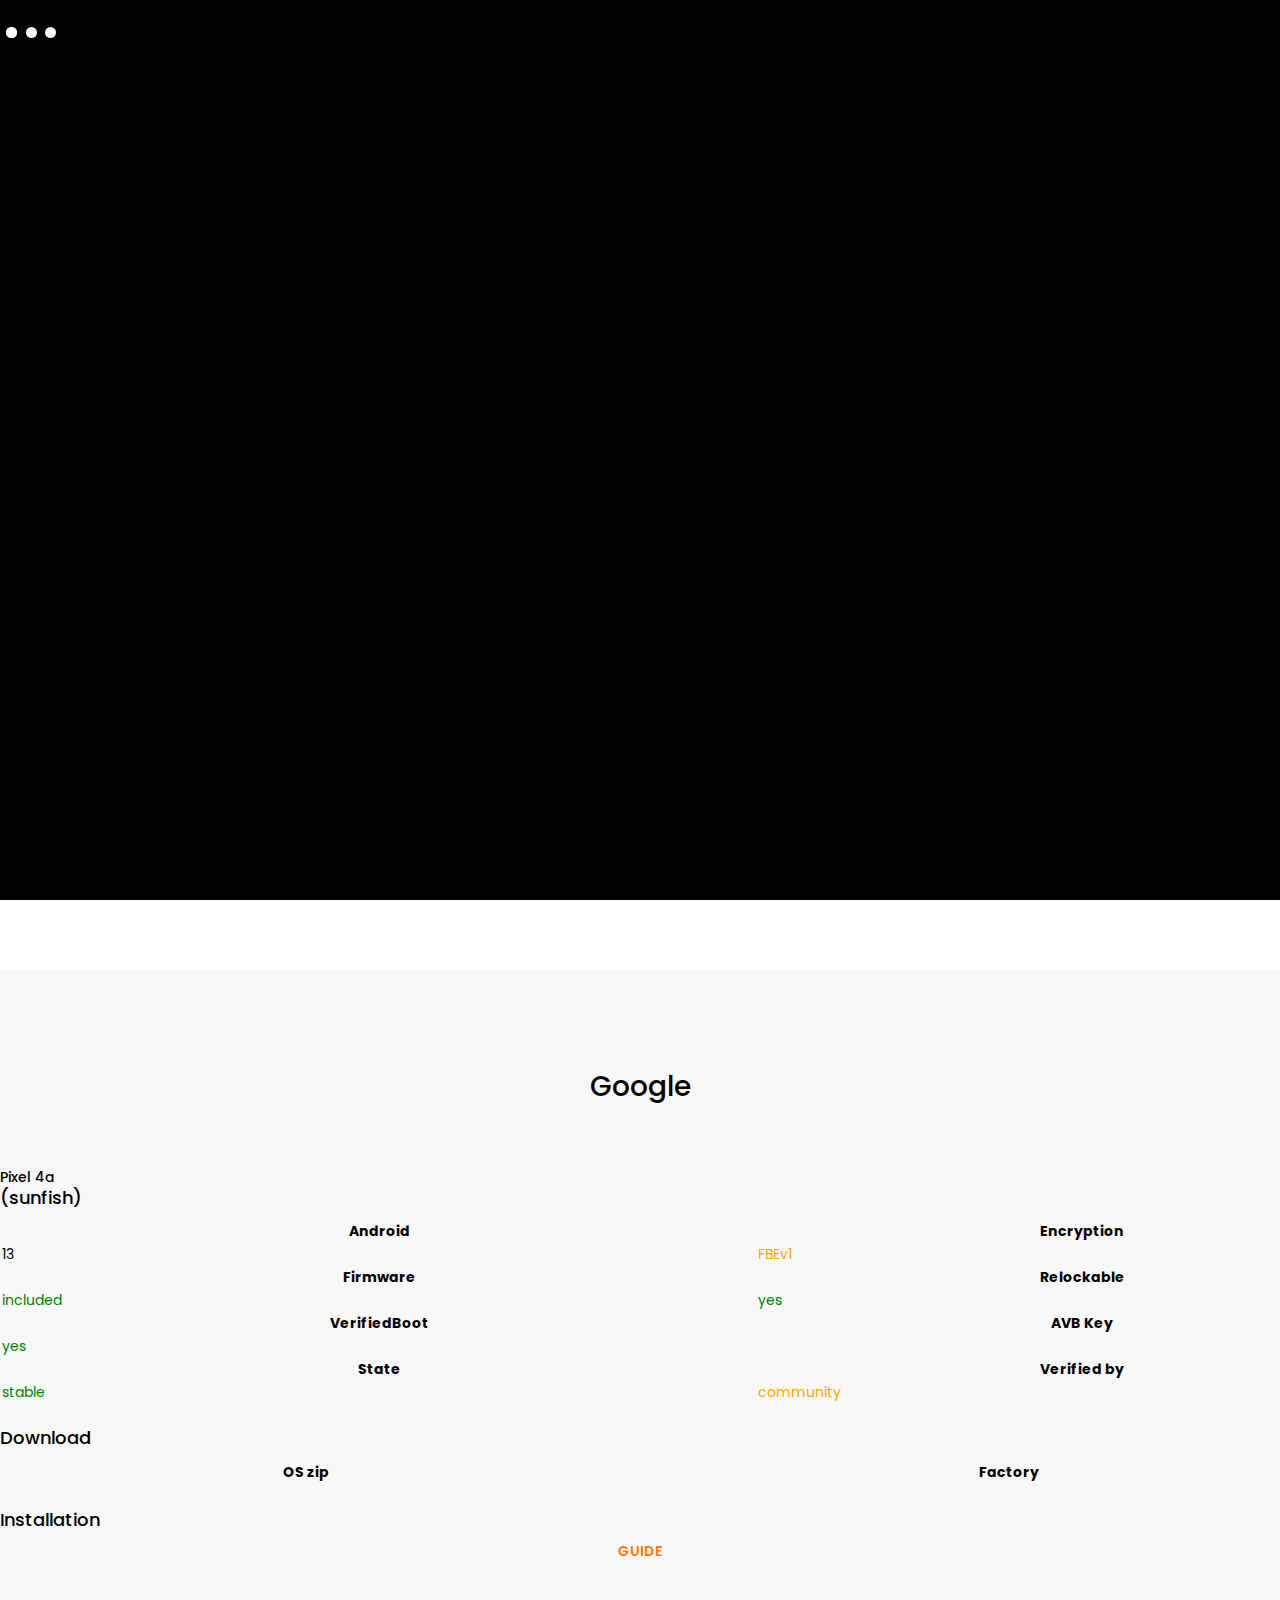
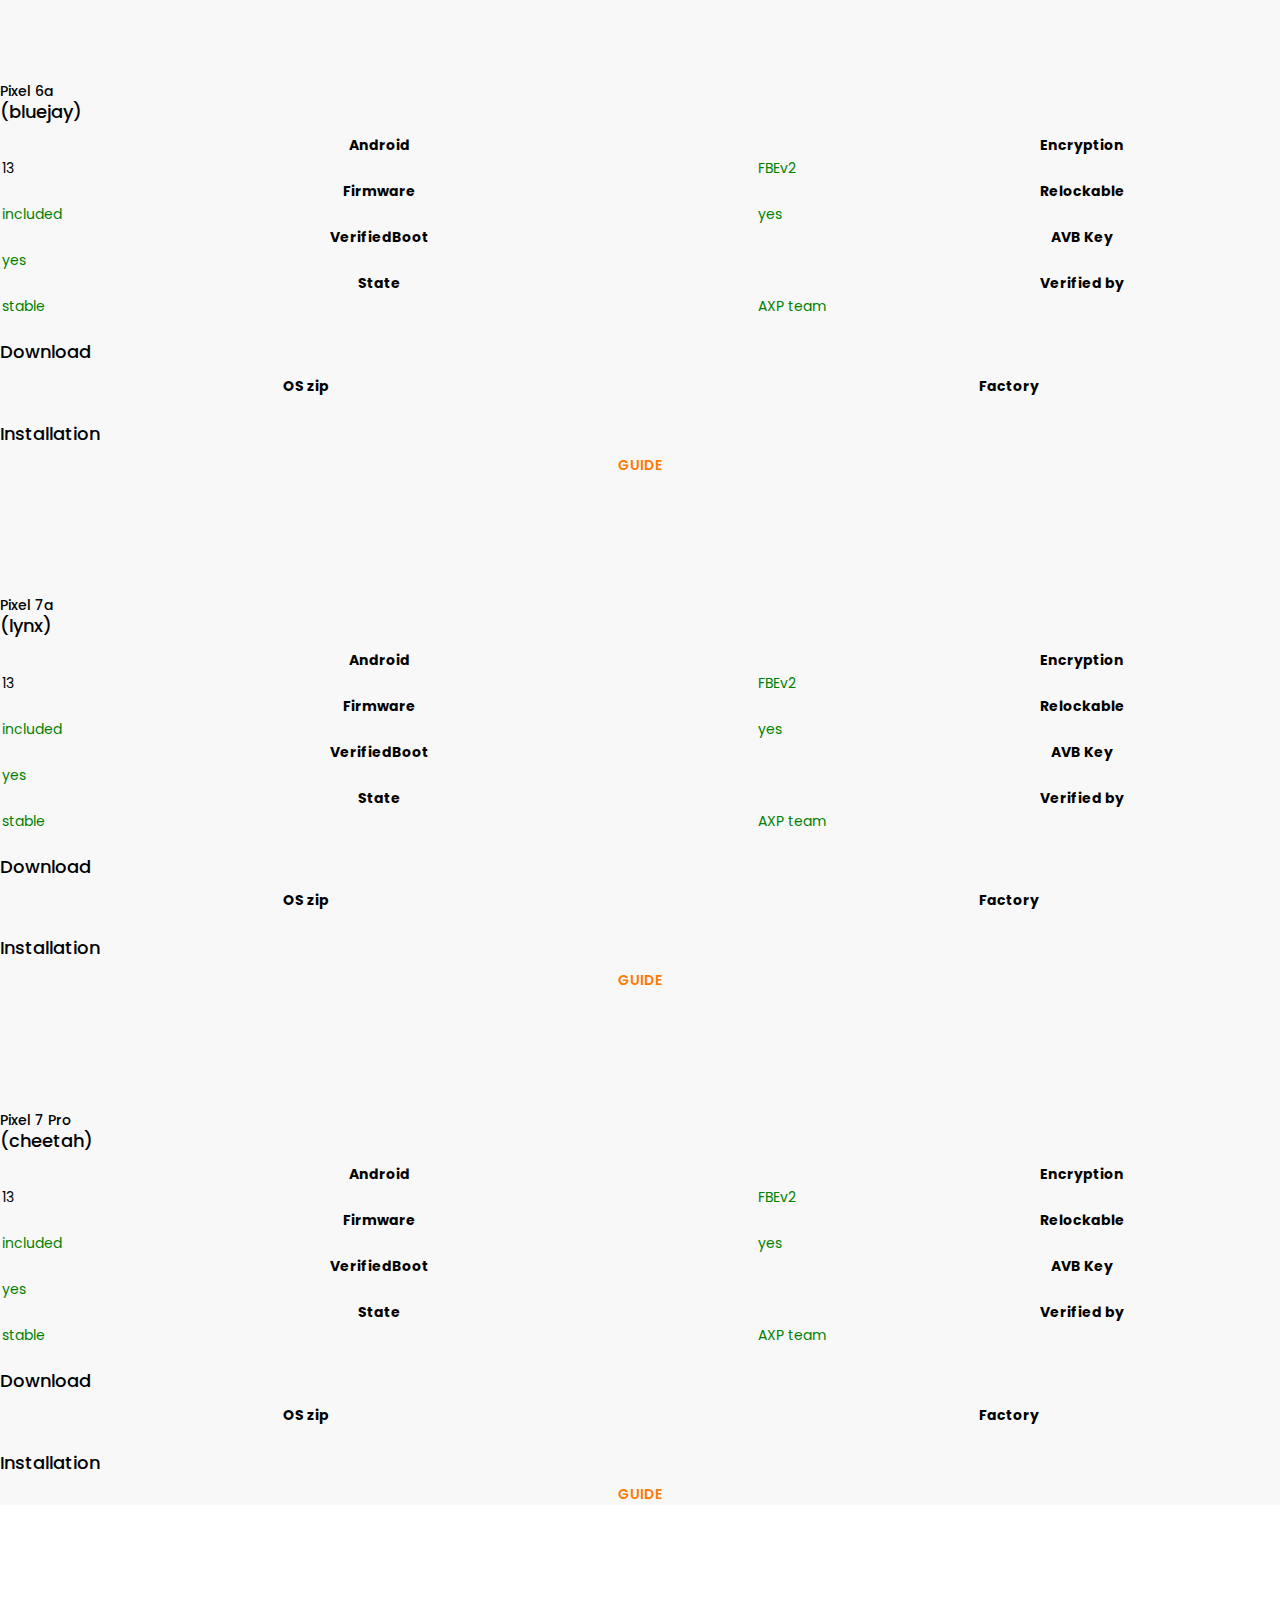
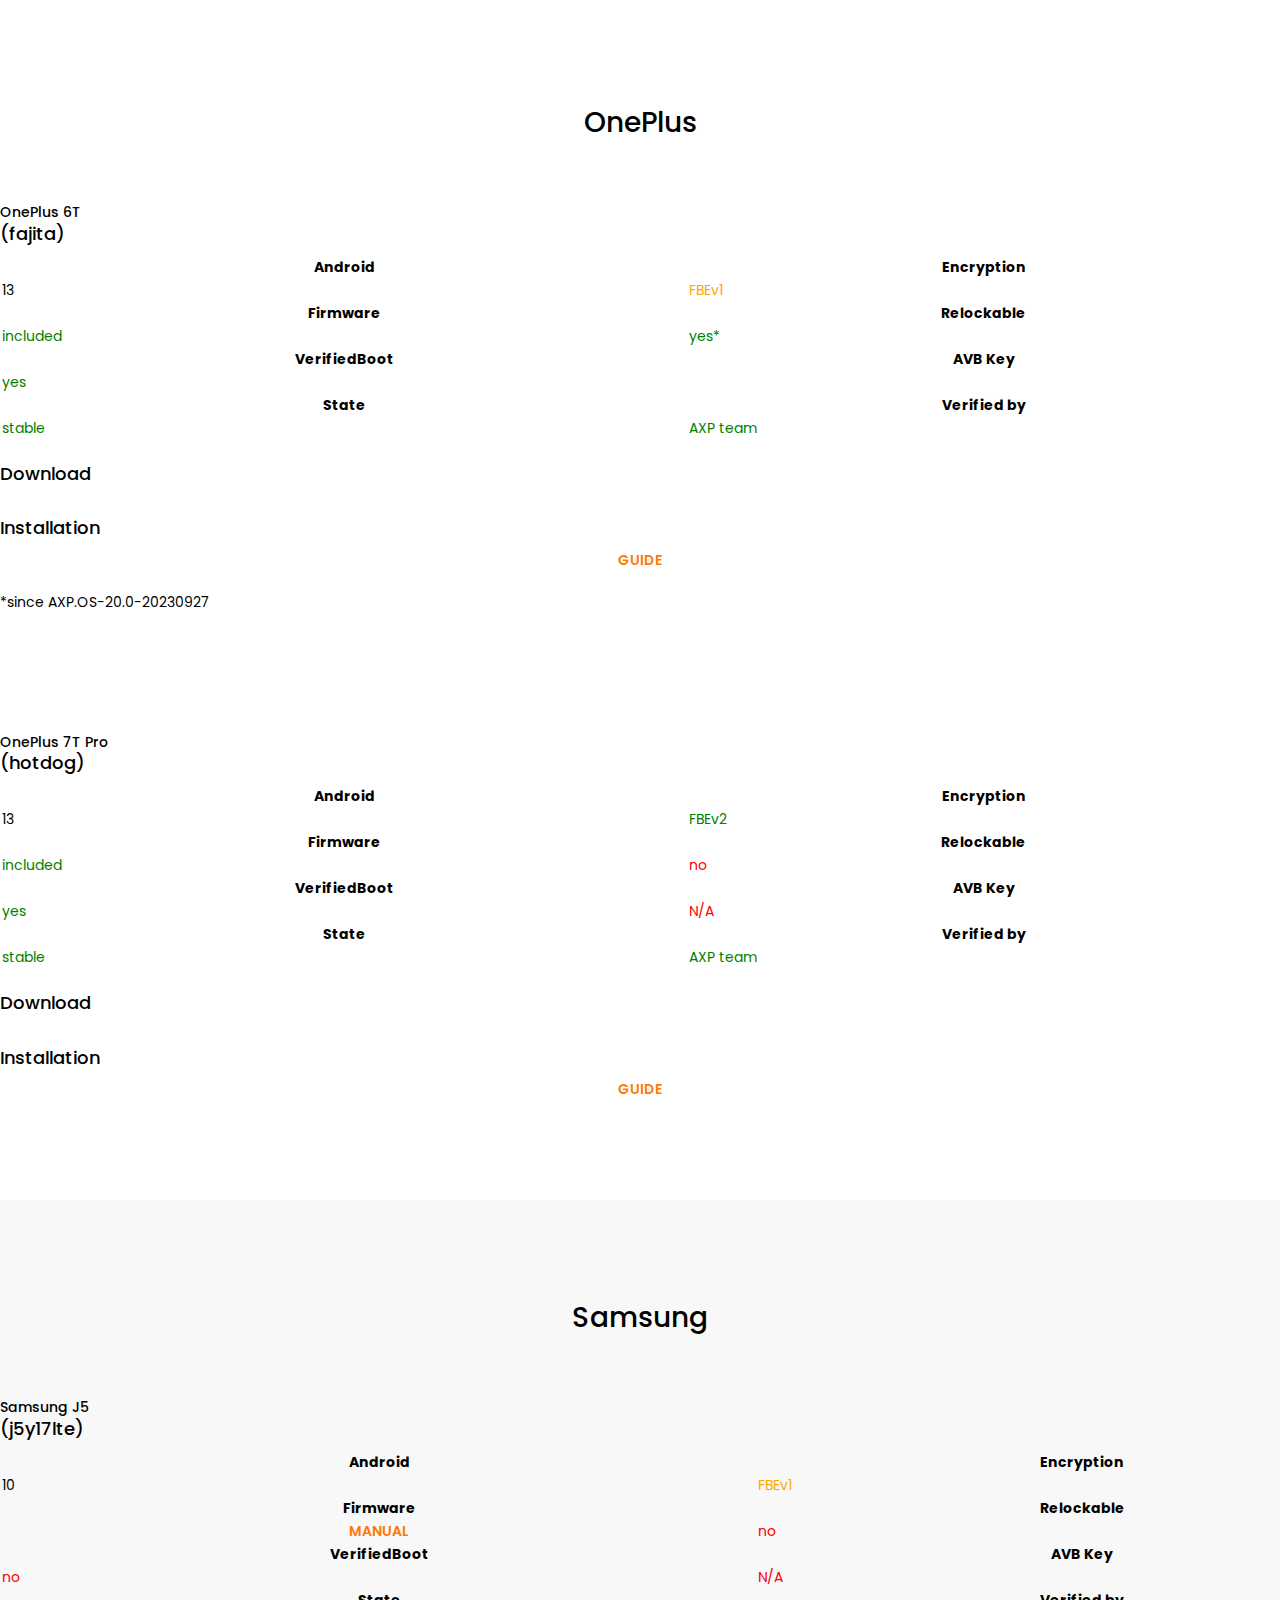
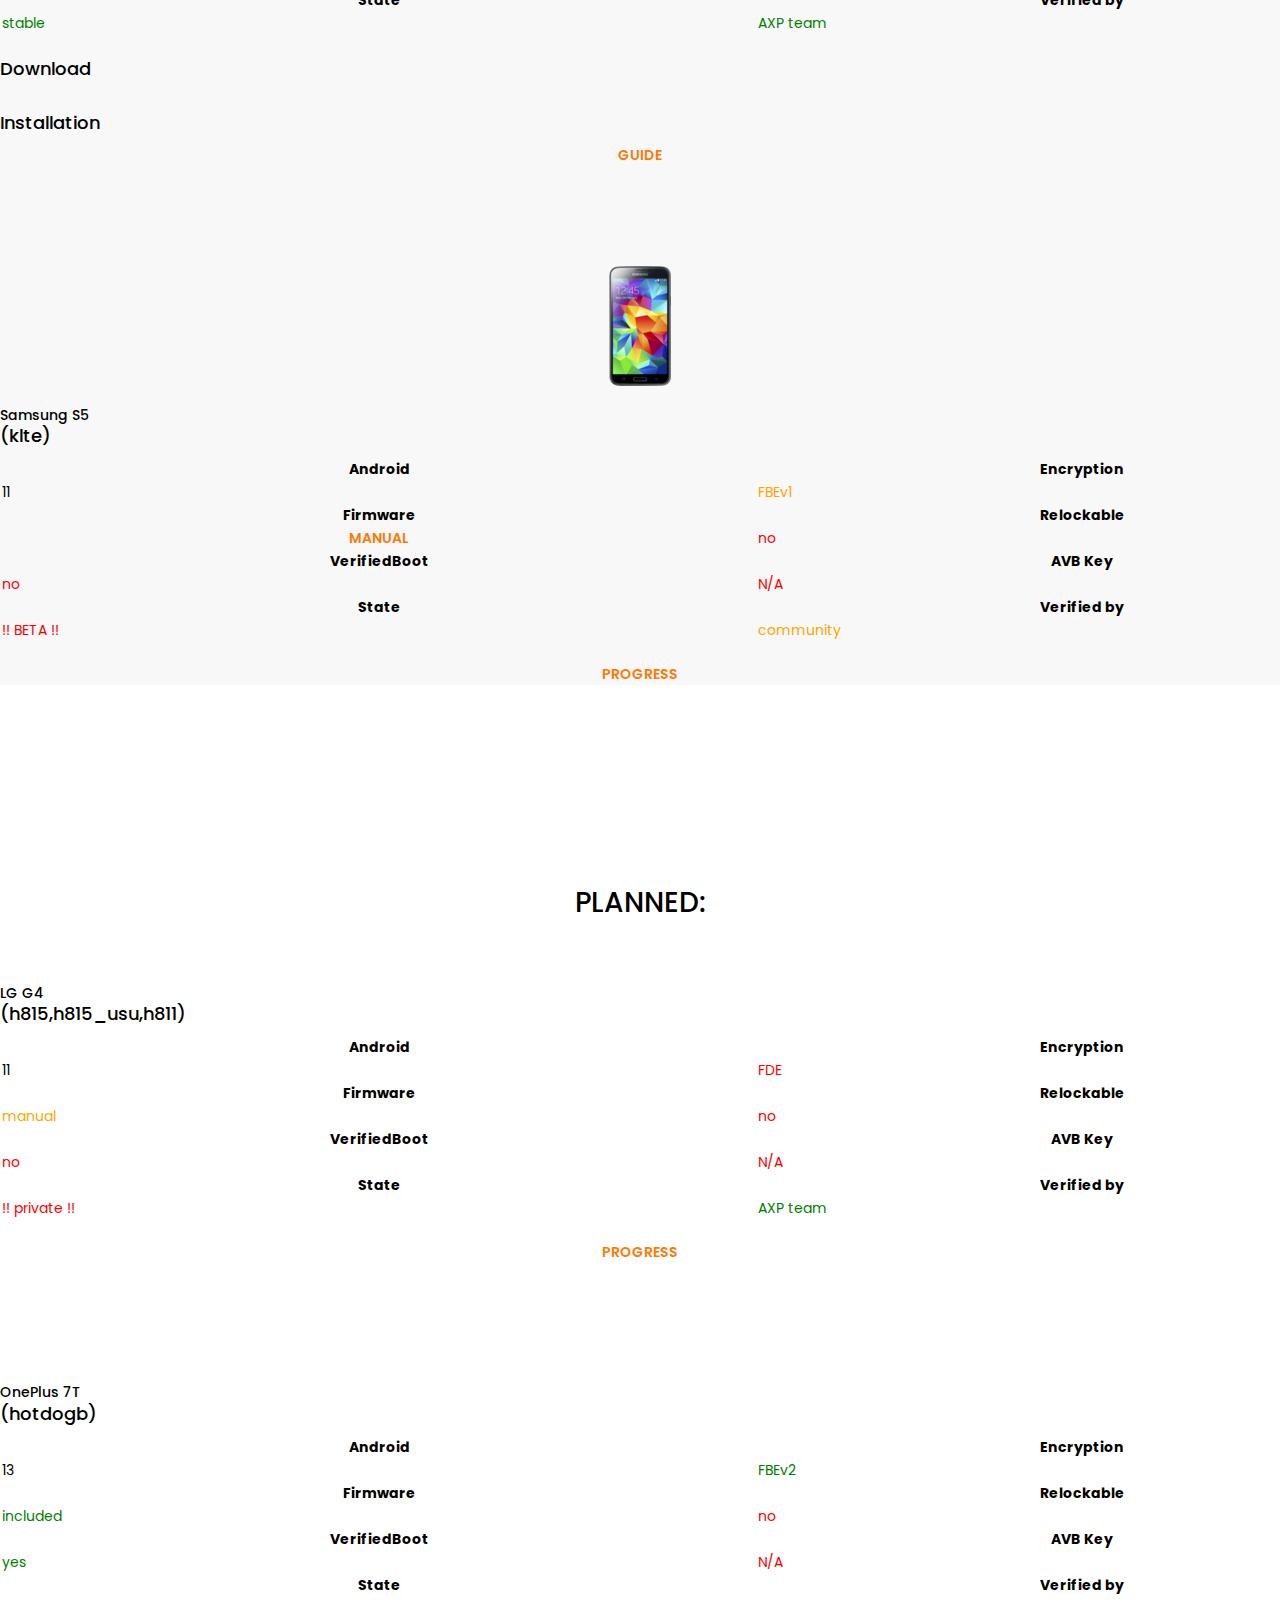
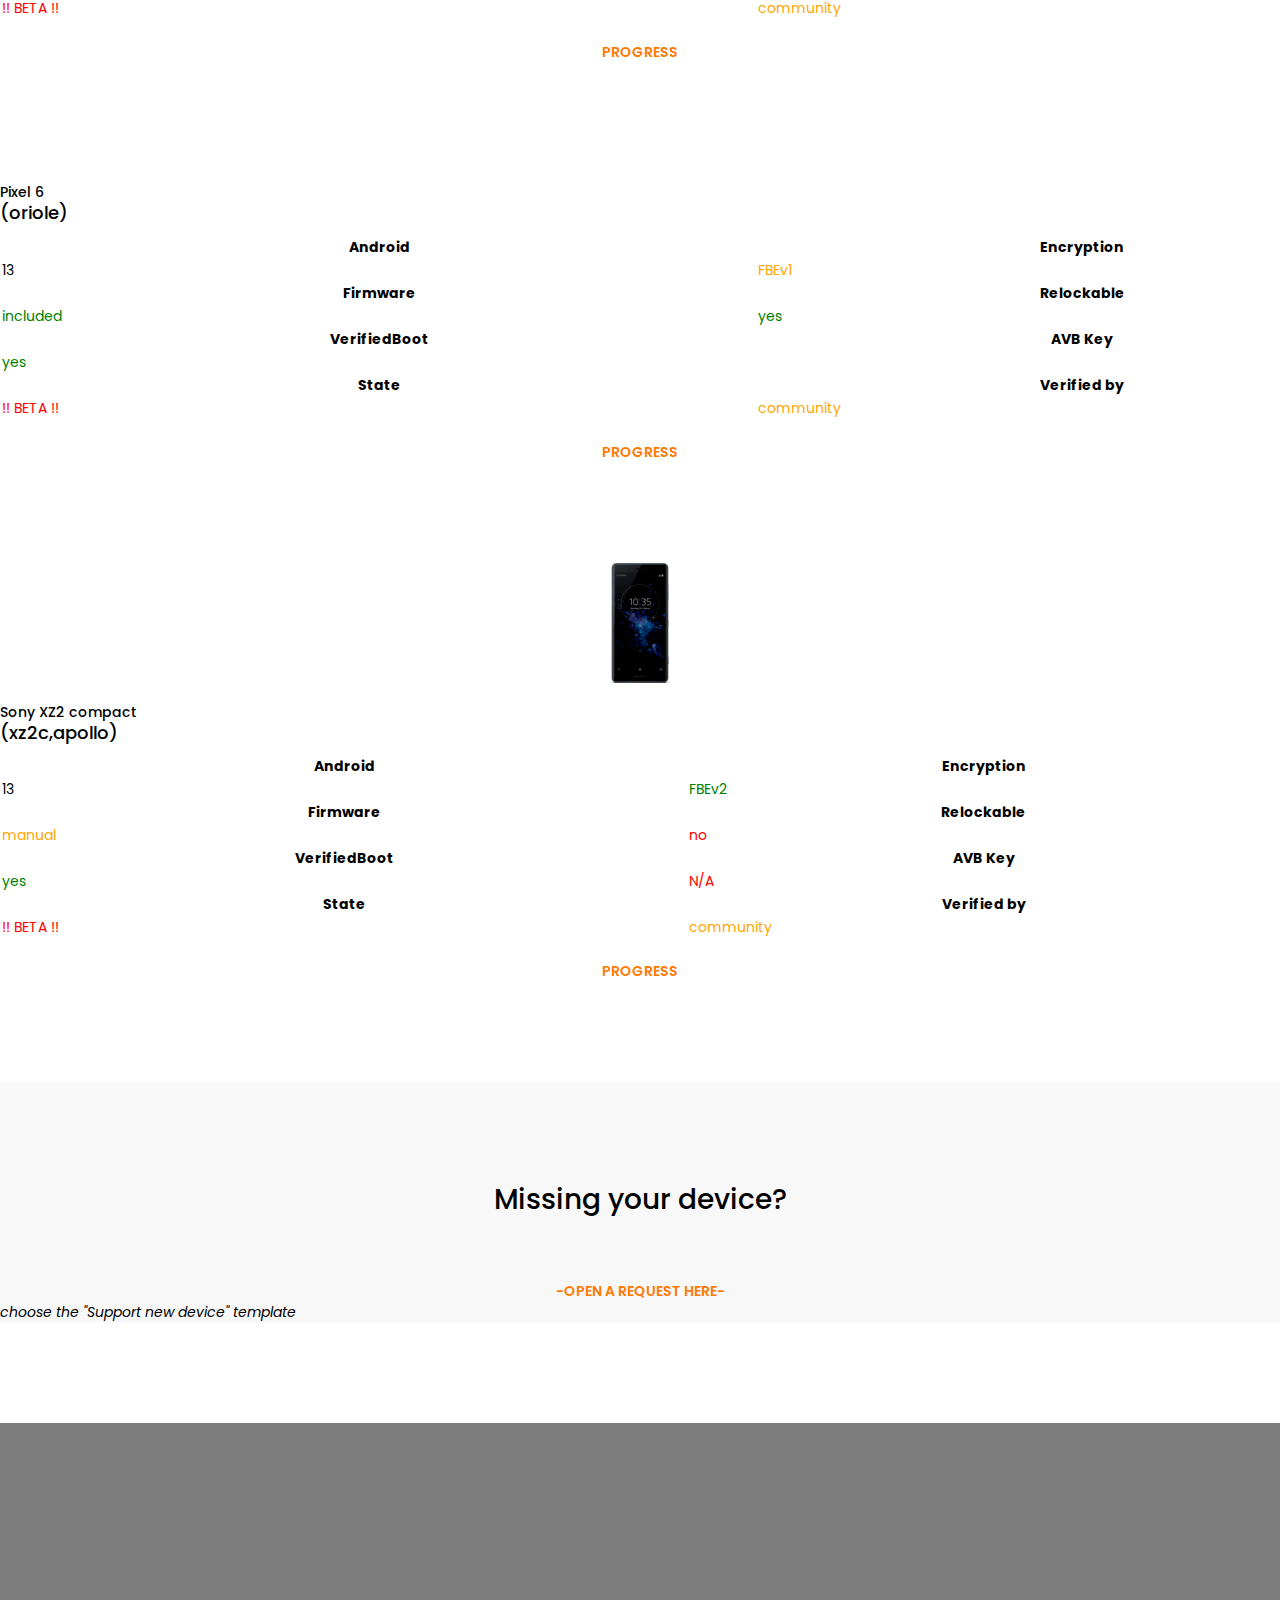
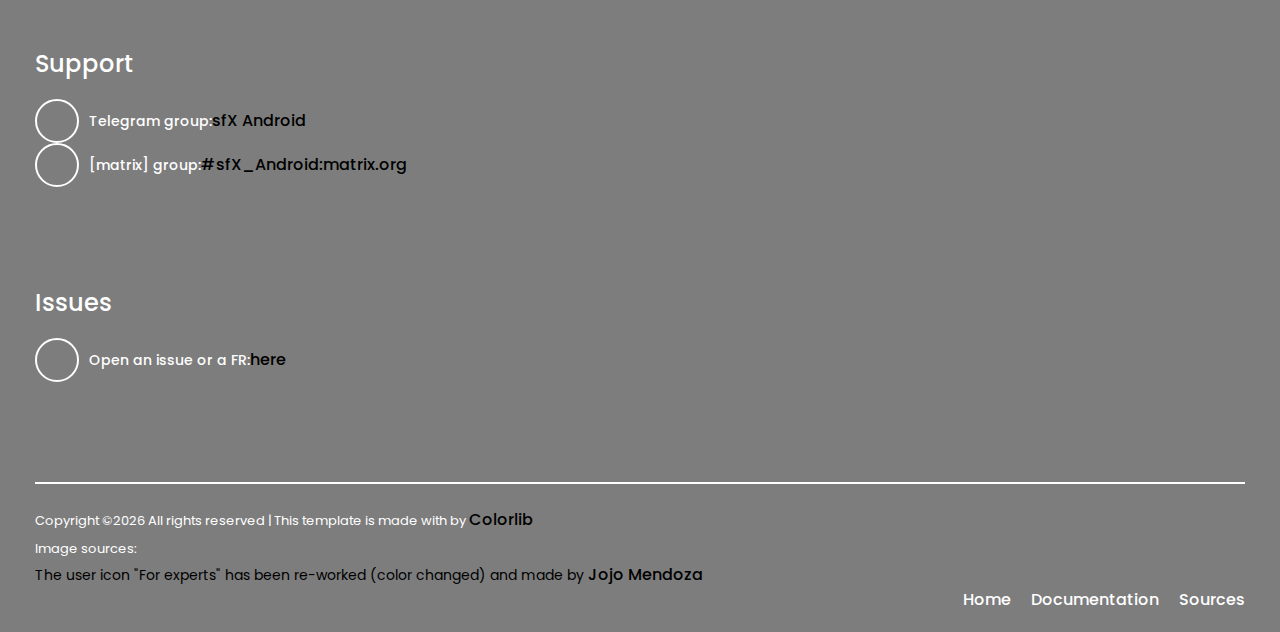
==== commit f0dbb0c5: "added: klte, xz2c, cosmetics+fixes" ====
--- a/dl.html
+++ b/dl.html
@@ -466,8 +466,8 @@
     <center><h1>Samsung</h1></center><br/><br/>
    
        <div class="row">
+
            <div class="col-auto ">
-
                 <div class="single-service-area text-center mb-100 wow fadeInUp" data-wow-delay="200ms">
                     <img src="img/devices/j5y17lte_icon.png" alt="">
                     <h4>Samsung J5</h4>
@@ -494,7 +494,7 @@
                             <th>AVB Key</th>
                         </tr>
                         <tr>
-                            <td><font color="green">yes</font></td>
+                            <td><font color="red">no</font></td>
                             <td><font color="red">N/A</font></td>
                         </tr>
                         <tr>
@@ -512,43 +512,109 @@
                     <br/>
                     <h5>Installation</h5>
                     <a href="https://github.com/AXP-OS/build/wiki/j5y17lte" target="_blank">Guide</a>
-                </div>
-            </div> 
-
-
+		</div>
+	    </div>
+
+	    <div class="col-auto ">
+                <div class="single-service-area text-center mb-100 wow fadeInUp" data-wow-delay="200ms">
+                    <img src="img/devices/klte_icon.png" alt="">
+                    <h4>Samsung S5</h4>
+                    <h5>(klte)</h5>
+                    <table style="width: 110%">
+                        <tr>
+                            <th>Android</th>
+                            <th>Encryption</th>
+                        </tr>
+                        <tr>
+                            <td>11</td>
+                            <td><font color="orange">FBEv1</font></td>
+                        </tr>
+                        <tr>
+                            <th>Firmware</th>
+                            <th>Relockable</th>
+                        </tr>
+                        <tr>
+                            <td><a href="https://github.com/AXP-OS/build/wiki/Firmware#samsung---generic" target=_blank>manual</a></td>
+                            <td><font color="red">no</font></td>
+                        </tr>
+                        <tr>
+                            <th>VerifiedBoot</th>
+                            <th>AVB Key</th>
+                        </tr>
+                        <tr>
+                            <td><font color="red">no</font></td>
+                            <td><font color="red">N/A</font></td>
+                        </tr>
+                        <tr>
+                            <th>State</th>
+                            <th>Verified by</th>
+                        </tr>
+                        <tr>
+                            <td><font color="red">!! BETA !!</font></td>
+                            <td><font color="orange">community</font></td>
+                        </tr>
+                    </table>
+                    <br/>
+		    <a href="https://github.com/AXP-OS/issue-tracker/issues/21" target=_blank>progress</a>
+                    <!--<h5>Download</h5>
+                    <a href="https://leech.binbash.rocks:8008/axp/klte"  class="fa fa-download" target="_blank"></a>
+                    <br/>
+                    <h5>Installation</h5>
+                    <a href="https://github.com/AXP-OS/build/wiki/klte" target="_blank">Guide</a>
+		    -->
+		</div>
+	    </div> 
     </div>
     </section>
 
 
     <section class="pixel-cool-facts-area section-padding-100-0">
     <center><h1>PLANNED:</h1></center><br/><br/>
-    <div class="row">
+    <div class="container">
+     <div class="row">
 
         <div class="col-auto">
             <!-- h815 -->
             <div class="single-service-area text-center mb-100 wow fadeInUp" data-wow-delay="200ms">
                 <img src="img/devices/lgg4_icon.png" alt="">
                 <h4>LG G4</h4>
-                <h5>(h815)</h5>
+                <h5>(h815,h815_usu,h811)</h5>
+		<table style="width: 110%">
+                        <tr>
+                            <th>Android</th>
+                            <th>Encryption</th>
+                        </tr>
+                        <tr>
+                            <td>11</td>
+                            <td><font color="red">FDE</font></td>
+                        </tr>
+                        <tr>
+                            <th>Firmware</th>
+                            <th>Relockable</th>
+                        </tr>
+                        <tr>
+                            <td><font color="orange">manual</font></td>
+                            <td><font color="red">no</font></td>
+                        </tr>
+                        <tr>
+                            <th>VerifiedBoot</th>
+                            <th>AVB Key</th>
+                        </tr>
+                        <tr>
+                            <td><font color="red">no</font></td>
+                            <td><font color="red">N/A</font></td>
+                        </tr>
+                        <tr>
+                            <th>State</th>
+                            <th>Verified by</th>
+                        </tr>
+                        <tr>
+                            <td><font color="red">!! private !!</font></td>
+                            <td><font color="green">AXP team</font></td>
+                        </tr>
+                </table>
+		<br/>
             <a href="https://github.com/AXP-OS/issue-tracker/issues/5#issuecomment-1881227708" target=_blank>progress</a>
-            </div>
-        </div>
-        <div class="col-auto">
-            <!-- h815_usu -->
-            <div class="single-service-area text-center mb-100 wow fadeInUp" data-wow-delay="200ms">
-                <img src="img/devices/lgg4_icon.png" alt="">
-                <h4>LG G4</h4>
-                <h5>(h815_usu)</h5>
-                <a href="https://github.com/AXP-OS/issue-tracker/issues/7#issuecomment-1883149865" target=_blank>progress</a>
-            </div>
-        </div>
-        <div class="col-auto">
-            <!-- h811 -->
-            <div class="single-service-area text-center mb-100 wow fadeInUp" data-wow-delay="200ms">
-                <img src="img/devices/lgg4_icon.png" alt="">
-                <h4>LG G4</h4>
-                <h5>(h811)</h5>
-                <a href="https://github.com/AXP-OS/issue-tracker/issues/6#issuecomment-1883143339" target=_blank>progress</a>
             </div>
         </div>
 
@@ -603,6 +669,7 @@
                </div>
           </div> 
 
+          <div class="col-auto ">
                 <div class="single-service-area text-center mb-100 wow fadeInUp" data-wow-delay="200ms">
                     <img src="img/devices/sunfish_icon.png" alt="">
                     <h4>Pixel 6</h4>
@@ -643,7 +710,8 @@
                     </table>
                     <br/>
 		    <a href="https://github.com/AXP-OS/issue-tracker/issues/12" target=_blank>progress</a>
-                    <!--<h5>Download</h5>
+                    <!--
+		    <h5>Download</h5>
 		    <table style="width: 110%">
                         <tr>
                             <th>OS zip</th>
@@ -661,9 +729,59 @@
                 </div>
             </div>
 
-
-
-
+          <div class="col-auto ">
+               <div class="single-service-area text-center mb-100 wow fadeInUp" data-wow-delay="200ms">
+                    <img src="img/devices/xz2c_icon.png" alt="">
+                    <h4>Sony XZ2 compact</h4>
+                    <h5>(xz2c,apollo)</h5>
+                    <table style="width: 100%">
+                        <tr>
+                            <th>Android</th>
+                            <th>Encryption</th>
+                        </tr>
+                        <tr>
+                            <td>13</td>
+                            <td><font color="green">FBEv2</font></td>
+                        </tr>
+                        <tr>
+                            <th>Firmware</th>
+                            <th>Relockable</th>
+                        </tr>
+                        <tr>
+                            <td><font color="orange">manual</font></td>
+                            <td><font color="red">no</font></td>
+                        </tr>
+                        <tr>
+                            <th>VerifiedBoot</th>
+                            <th>AVB Key</th>
+                        </tr>
+                        <tr>
+                            <td><font color="green">yes</font></td>
+                            <td><font color="red">N/A</font></td>
+                        </tr>
+			<tr>
+                            <th>State</th>
+                            <th>Verified by</th>
+                        </tr>
+                        <tr>
+                            <td><font color="red">!! BETA !!</font></td>
+                            <td><font color="orange">community</font></td>
+                        </tr>
+                    </table>
+                    <br/>
+                    <a href="https://github.com/AXP-OS/issue-tracker/issues/13" target=_blank>progress</a>
+		    <!--
+                    <h5>Download</h5>
+                    <a href="https://leech.binbash.rocks:8008/axp/hotdogb"  class="fa fa-download" target="_blank"></a>
+                    <br/>
+                    <h5>Installation</h5>
+                    <a href="https://github.com/AXP-OS/build/wiki/hotdogb" target="_blank">Guide</a>
+		    -->
+               </div>
+          </div> 
+
+
+     </div>
     </div>
     </section>
 
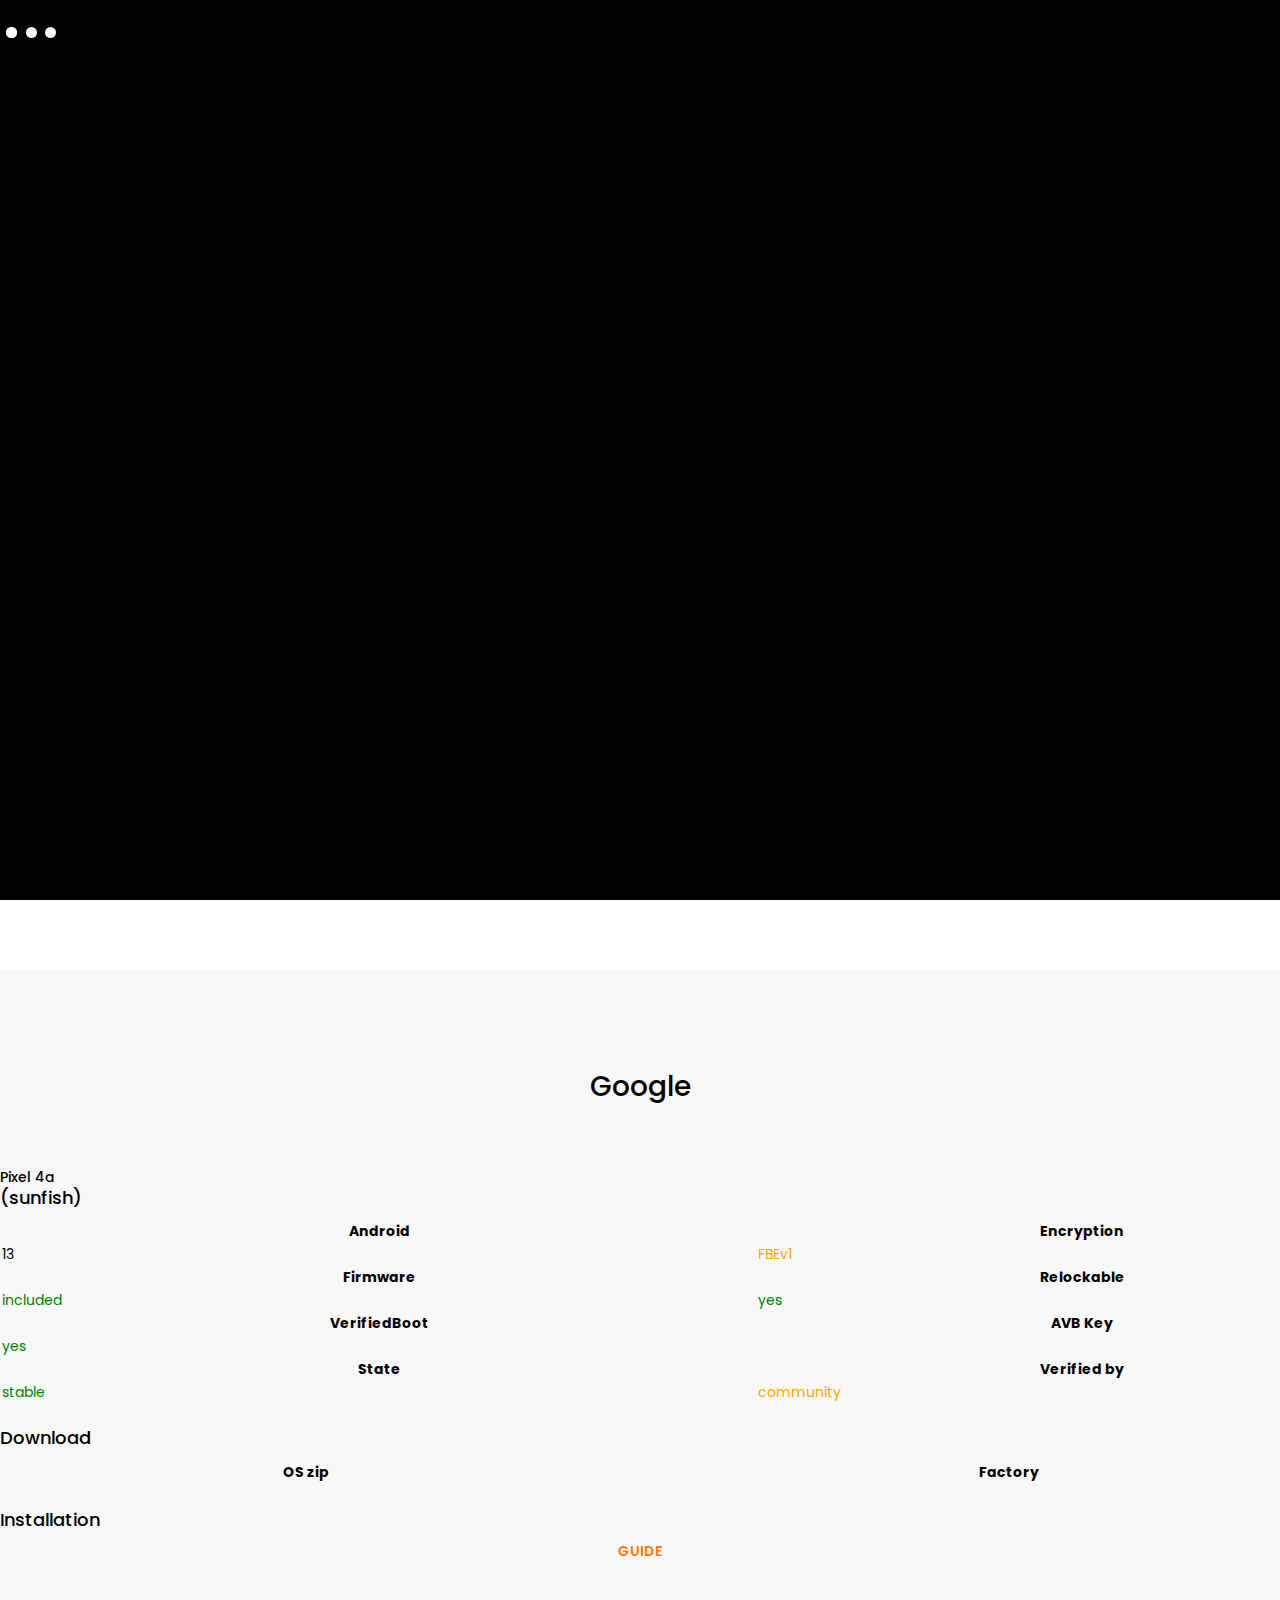
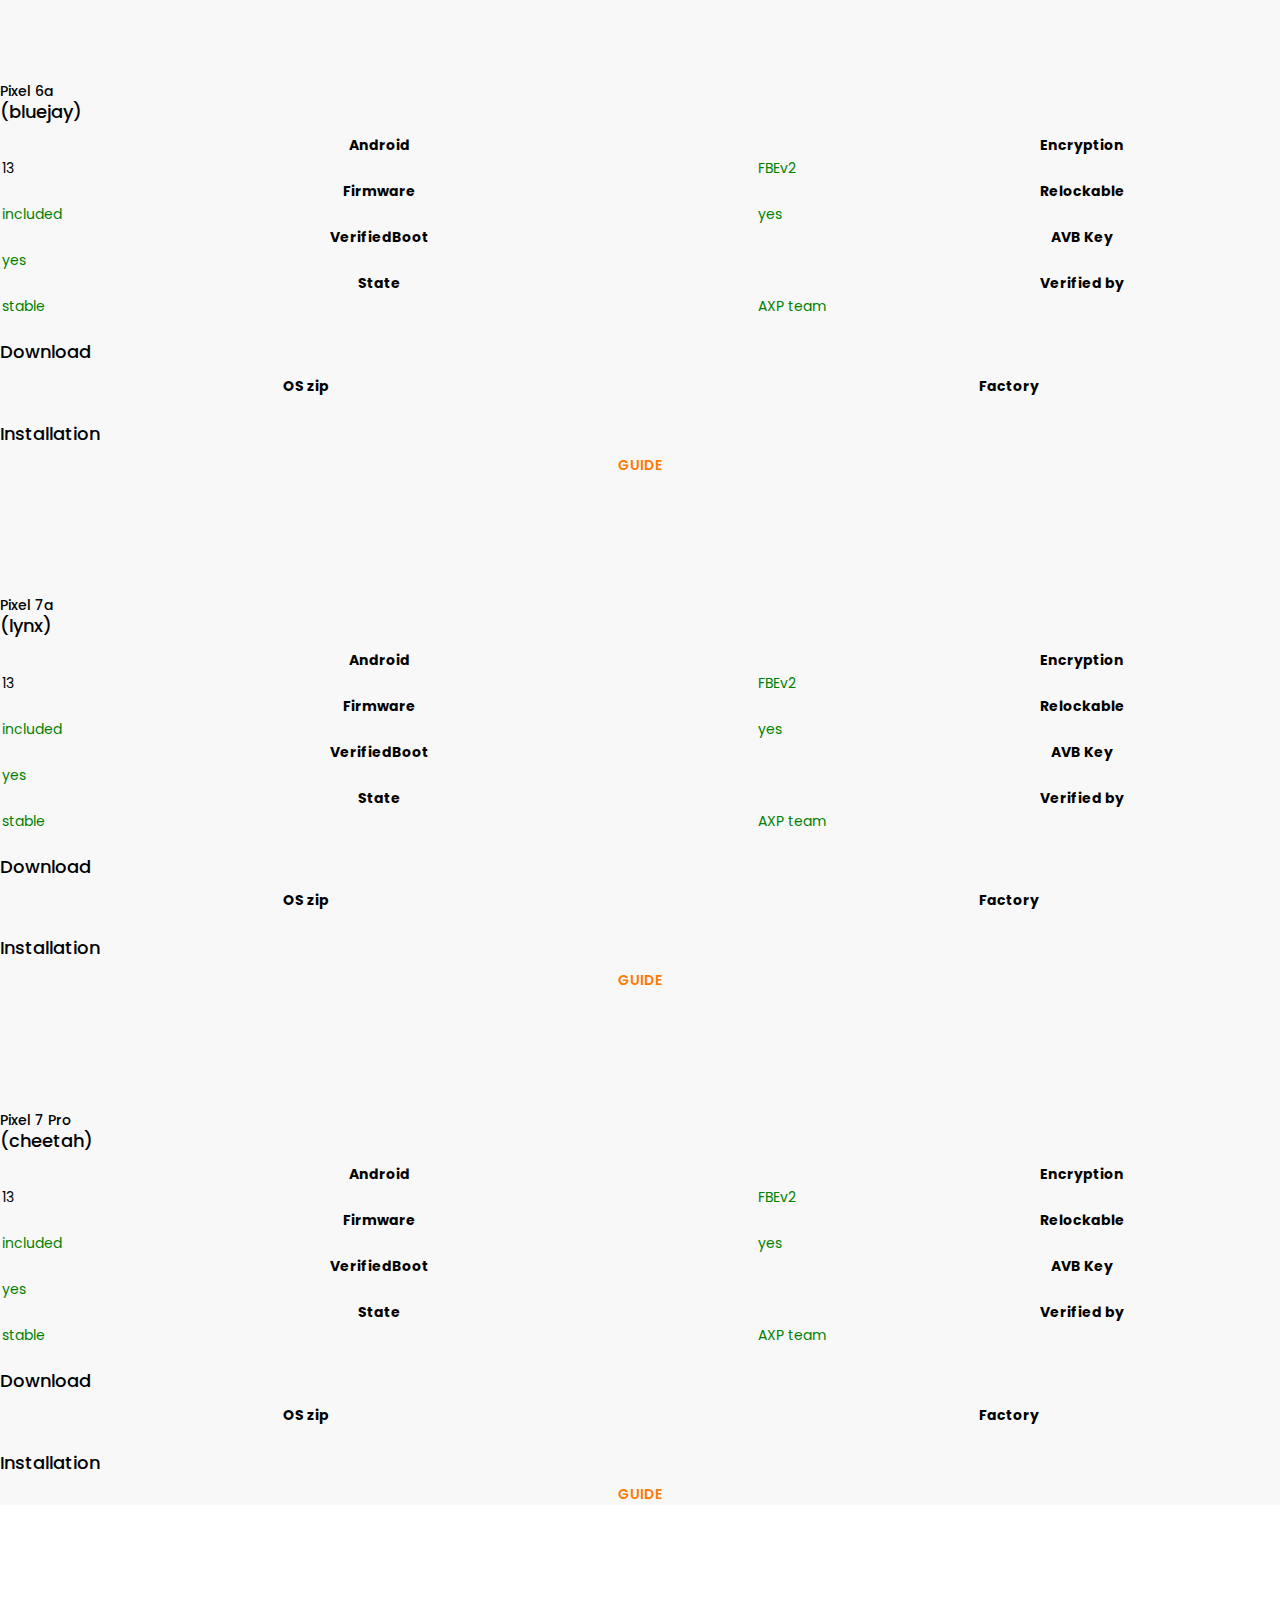
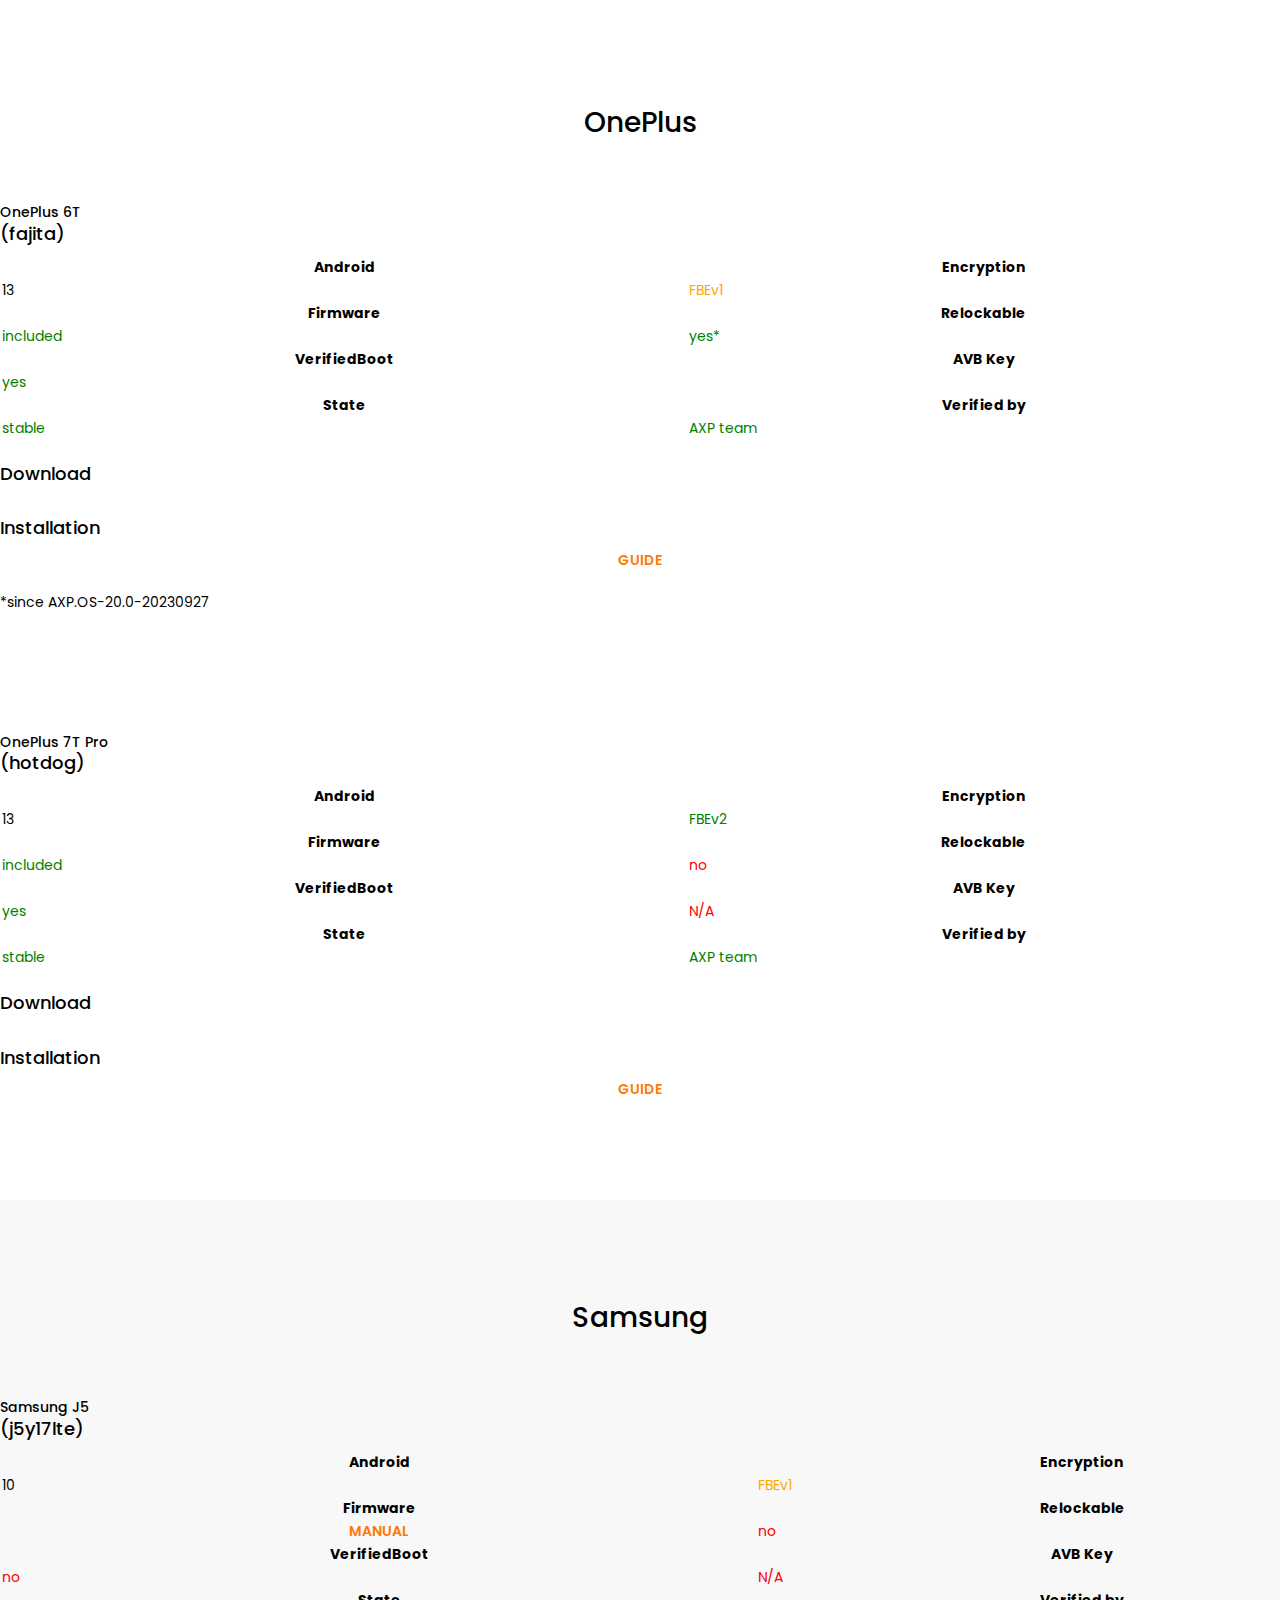
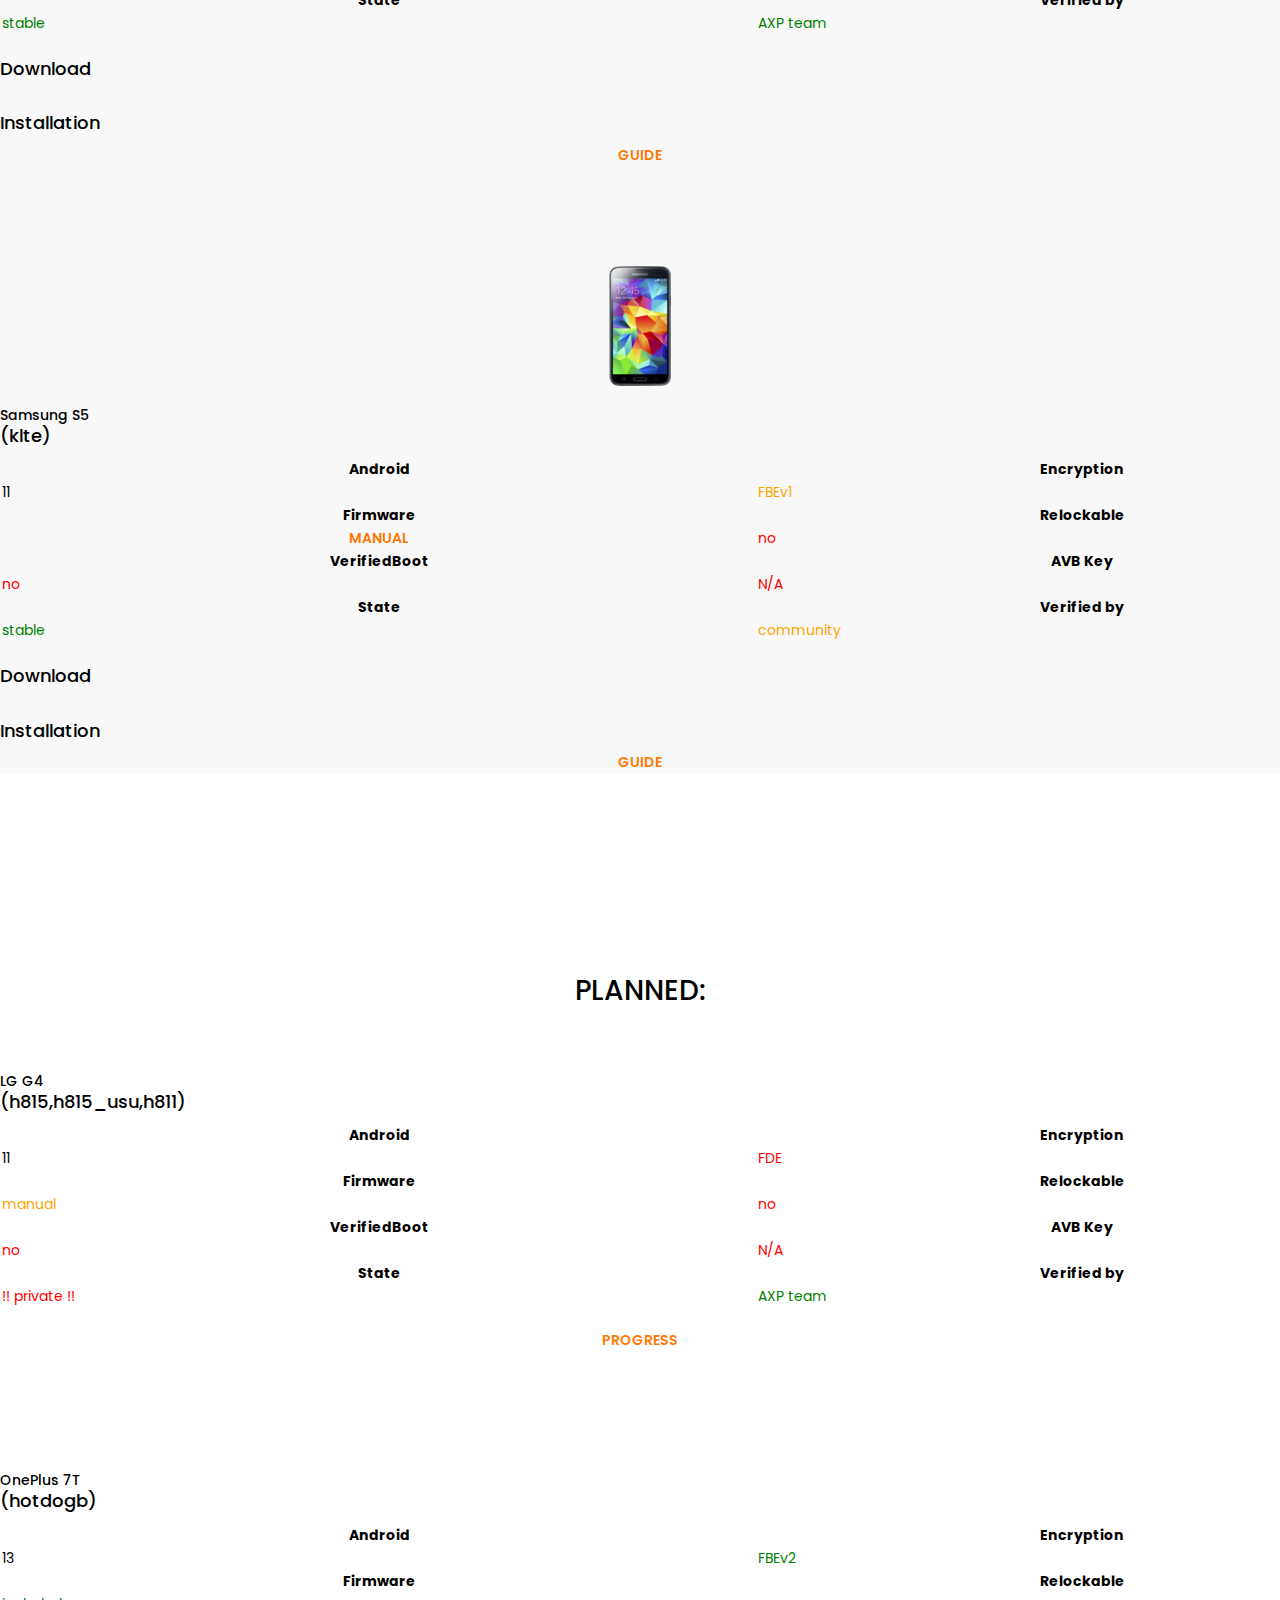
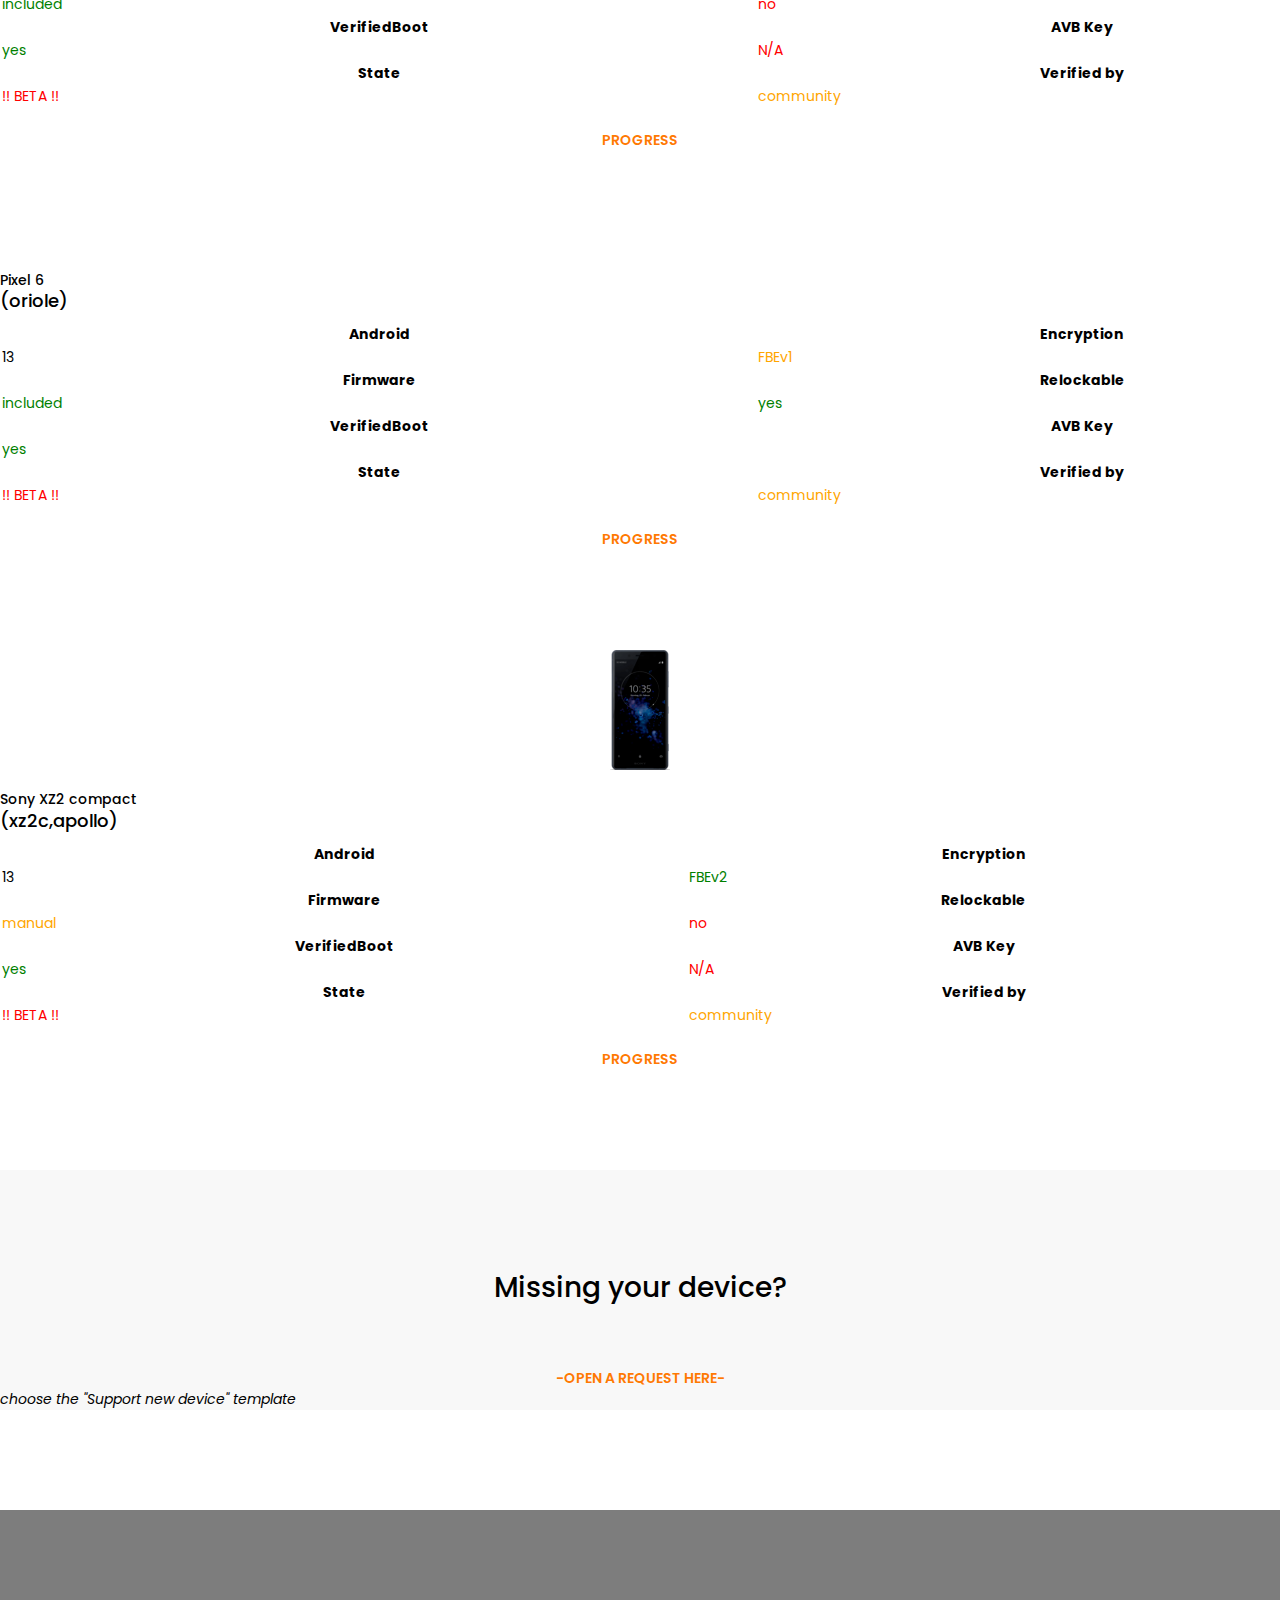
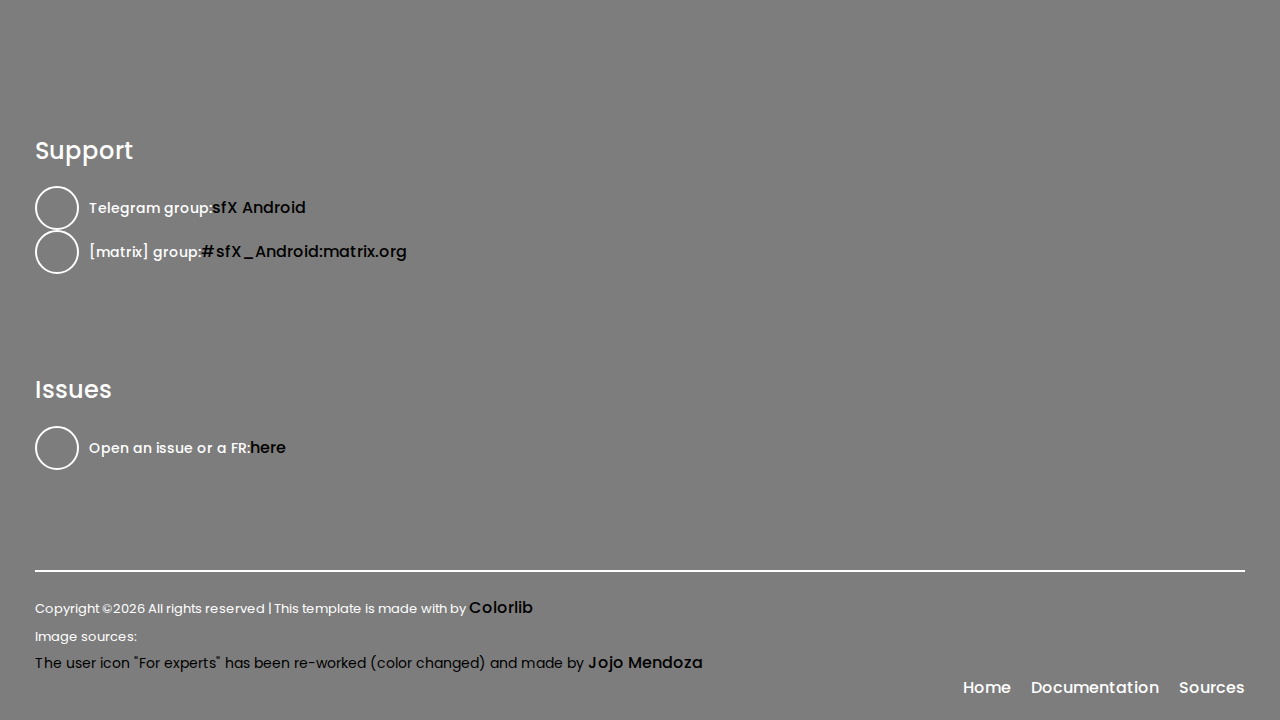
==== commit 385f7db5: "klte: beta->stable" ====
--- a/dl.html
+++ b/dl.html
@@ -550,18 +550,16 @@
                             <th>Verified by</th>
                         </tr>
                         <tr>
-                            <td><font color="red">!! BETA !!</font></td>
+                            <td><font color="green">stable</font></td>
                             <td><font color="orange">community</font></td>
                         </tr>
                     </table>
                     <br/>
-		    <a href="https://github.com/AXP-OS/issue-tracker/issues/21" target=_blank>progress</a>
-                    <!--<h5>Download</h5>
+                    <h5>Download</h5>
                     <a href="https://leech.binbash.rocks:8008/axp/klte"  class="fa fa-download" target="_blank"></a>
                     <br/>
                     <h5>Installation</h5>
                     <a href="https://github.com/AXP-OS/build/wiki/klte" target="_blank">Guide</a>
-		    -->
 		</div>
 	    </div> 
     </div>
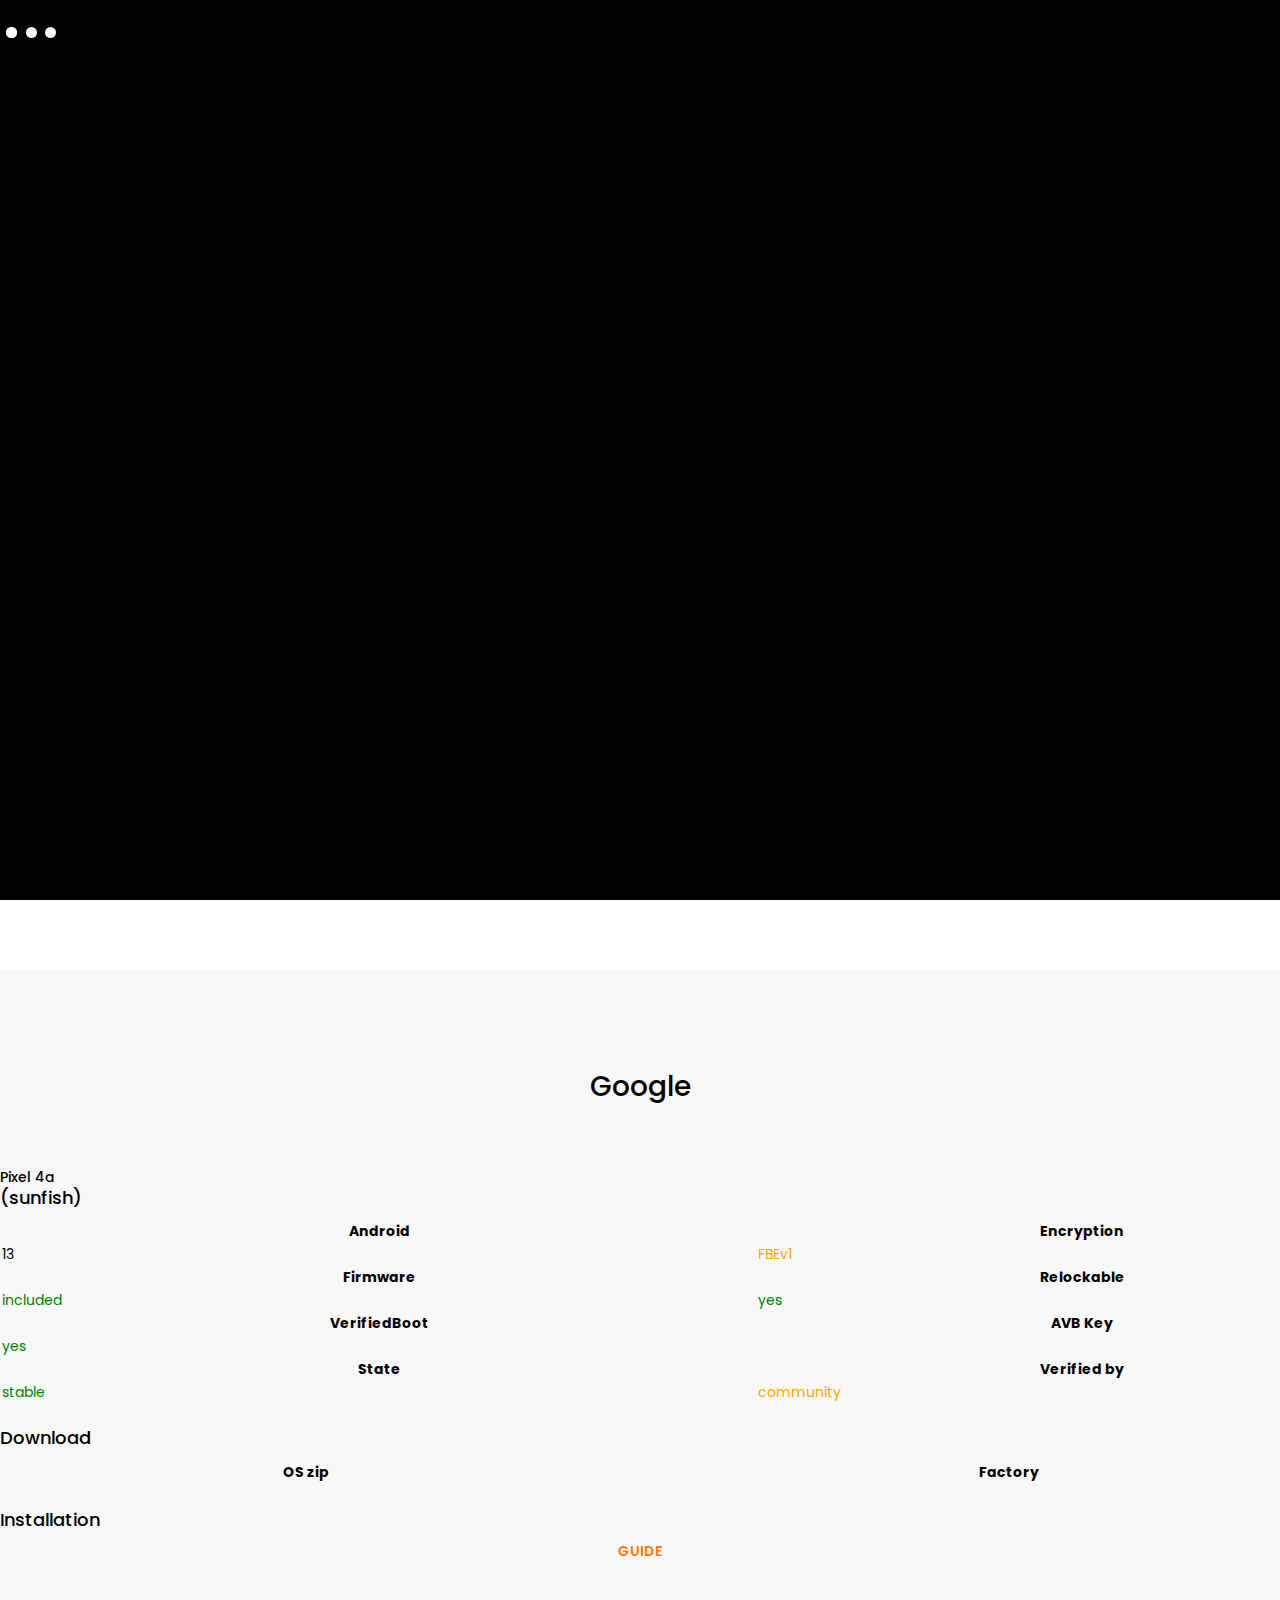
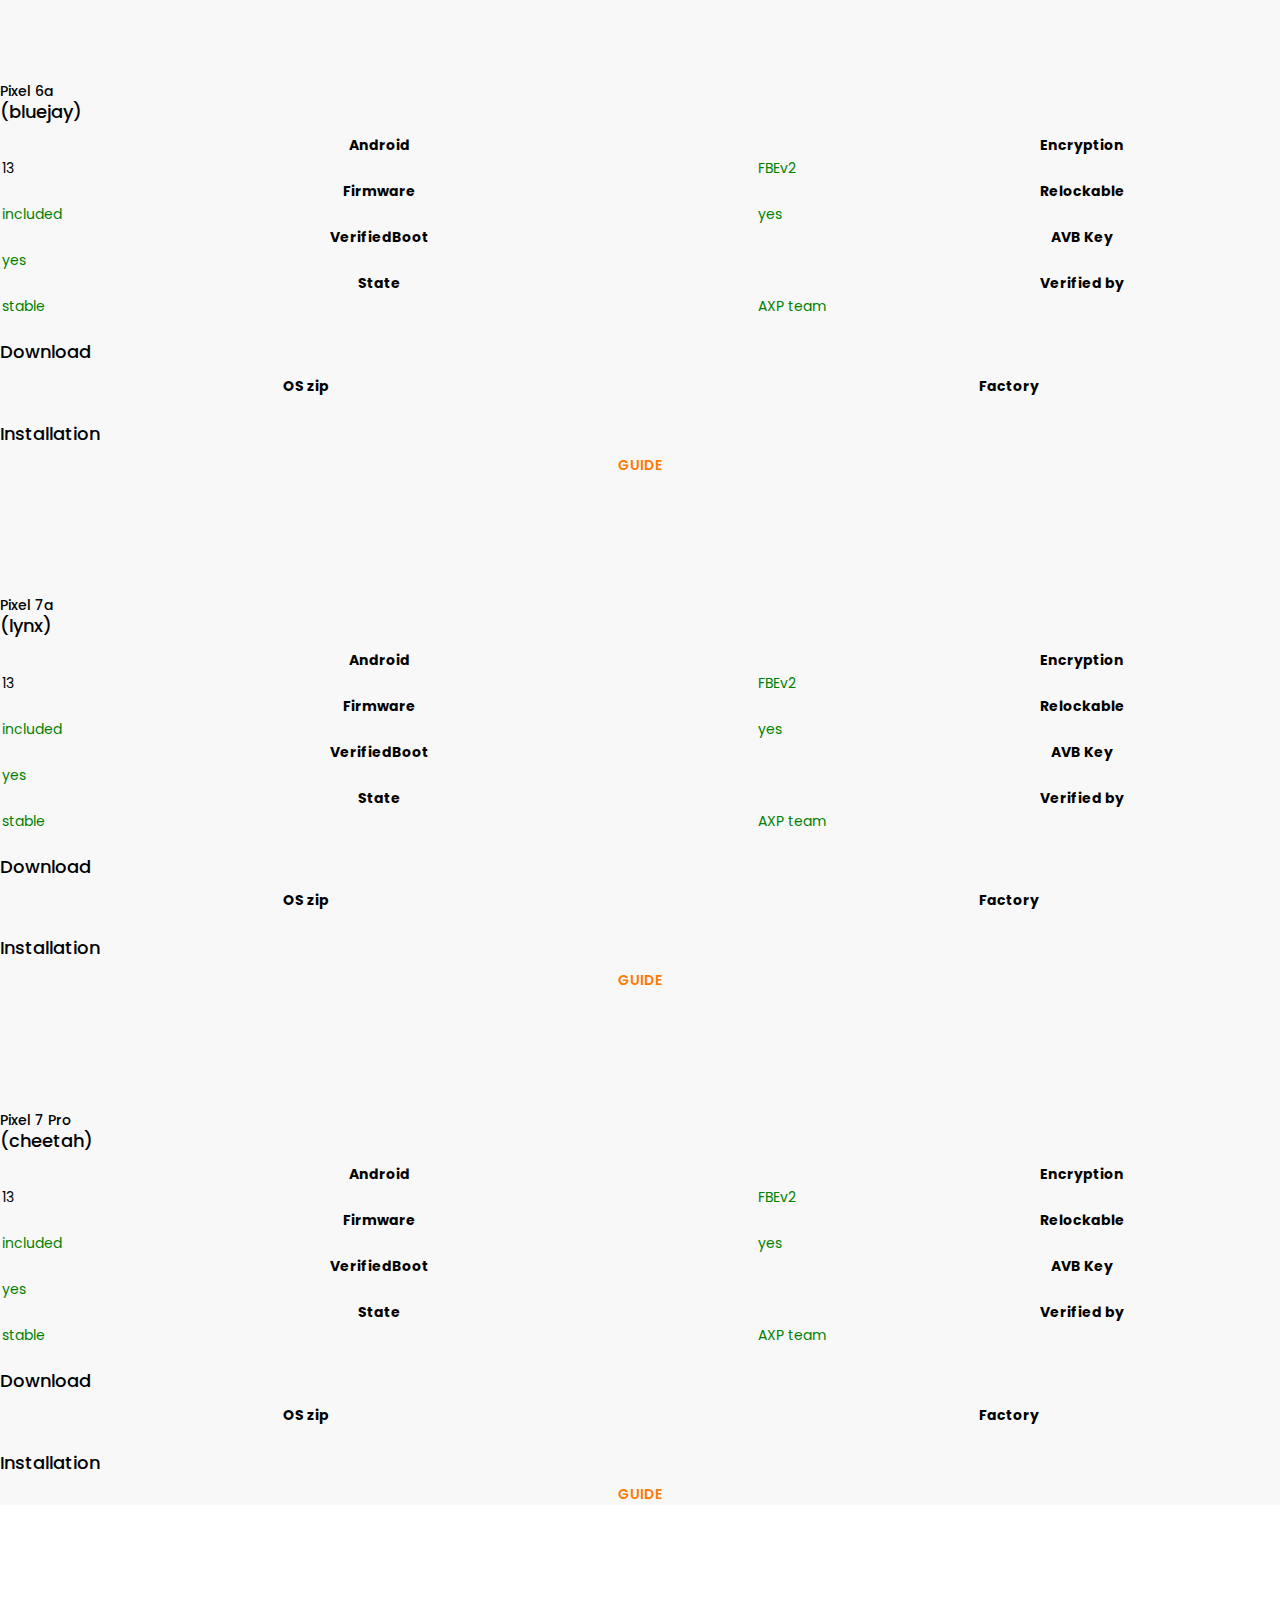
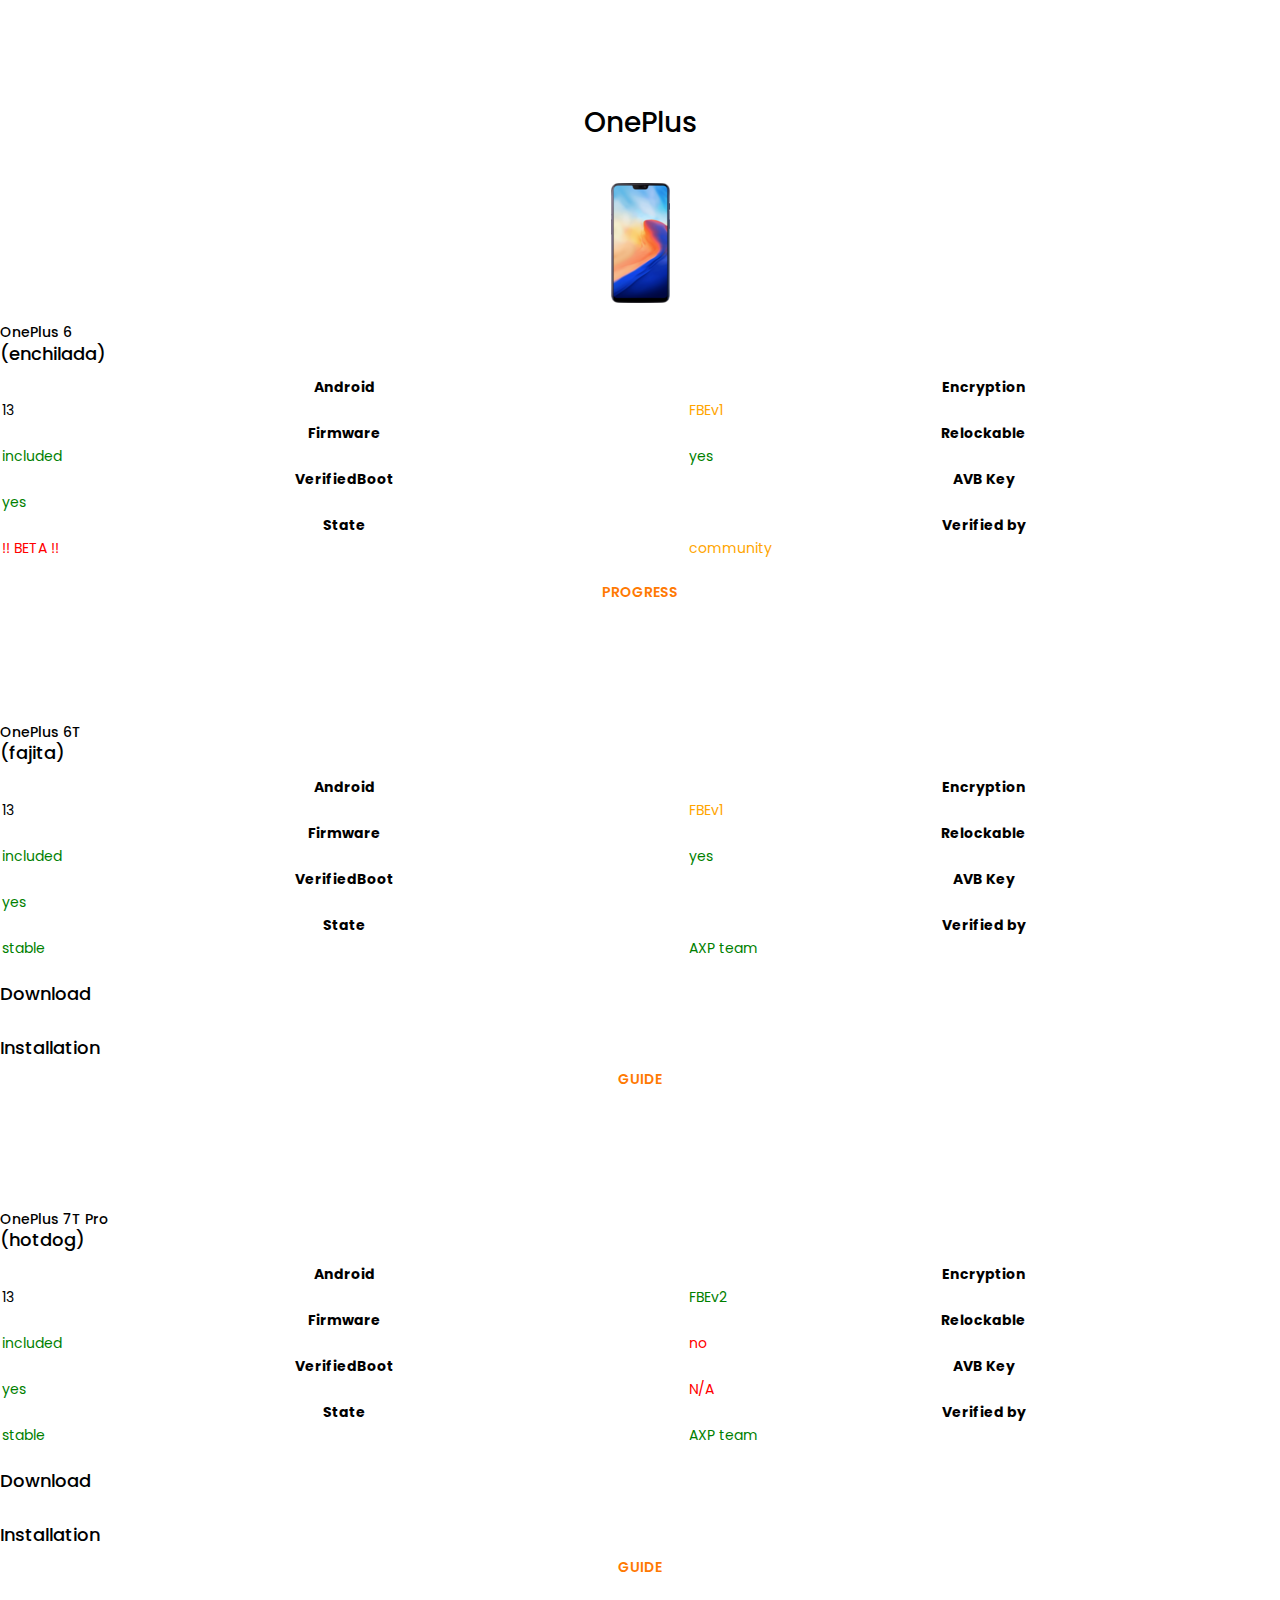
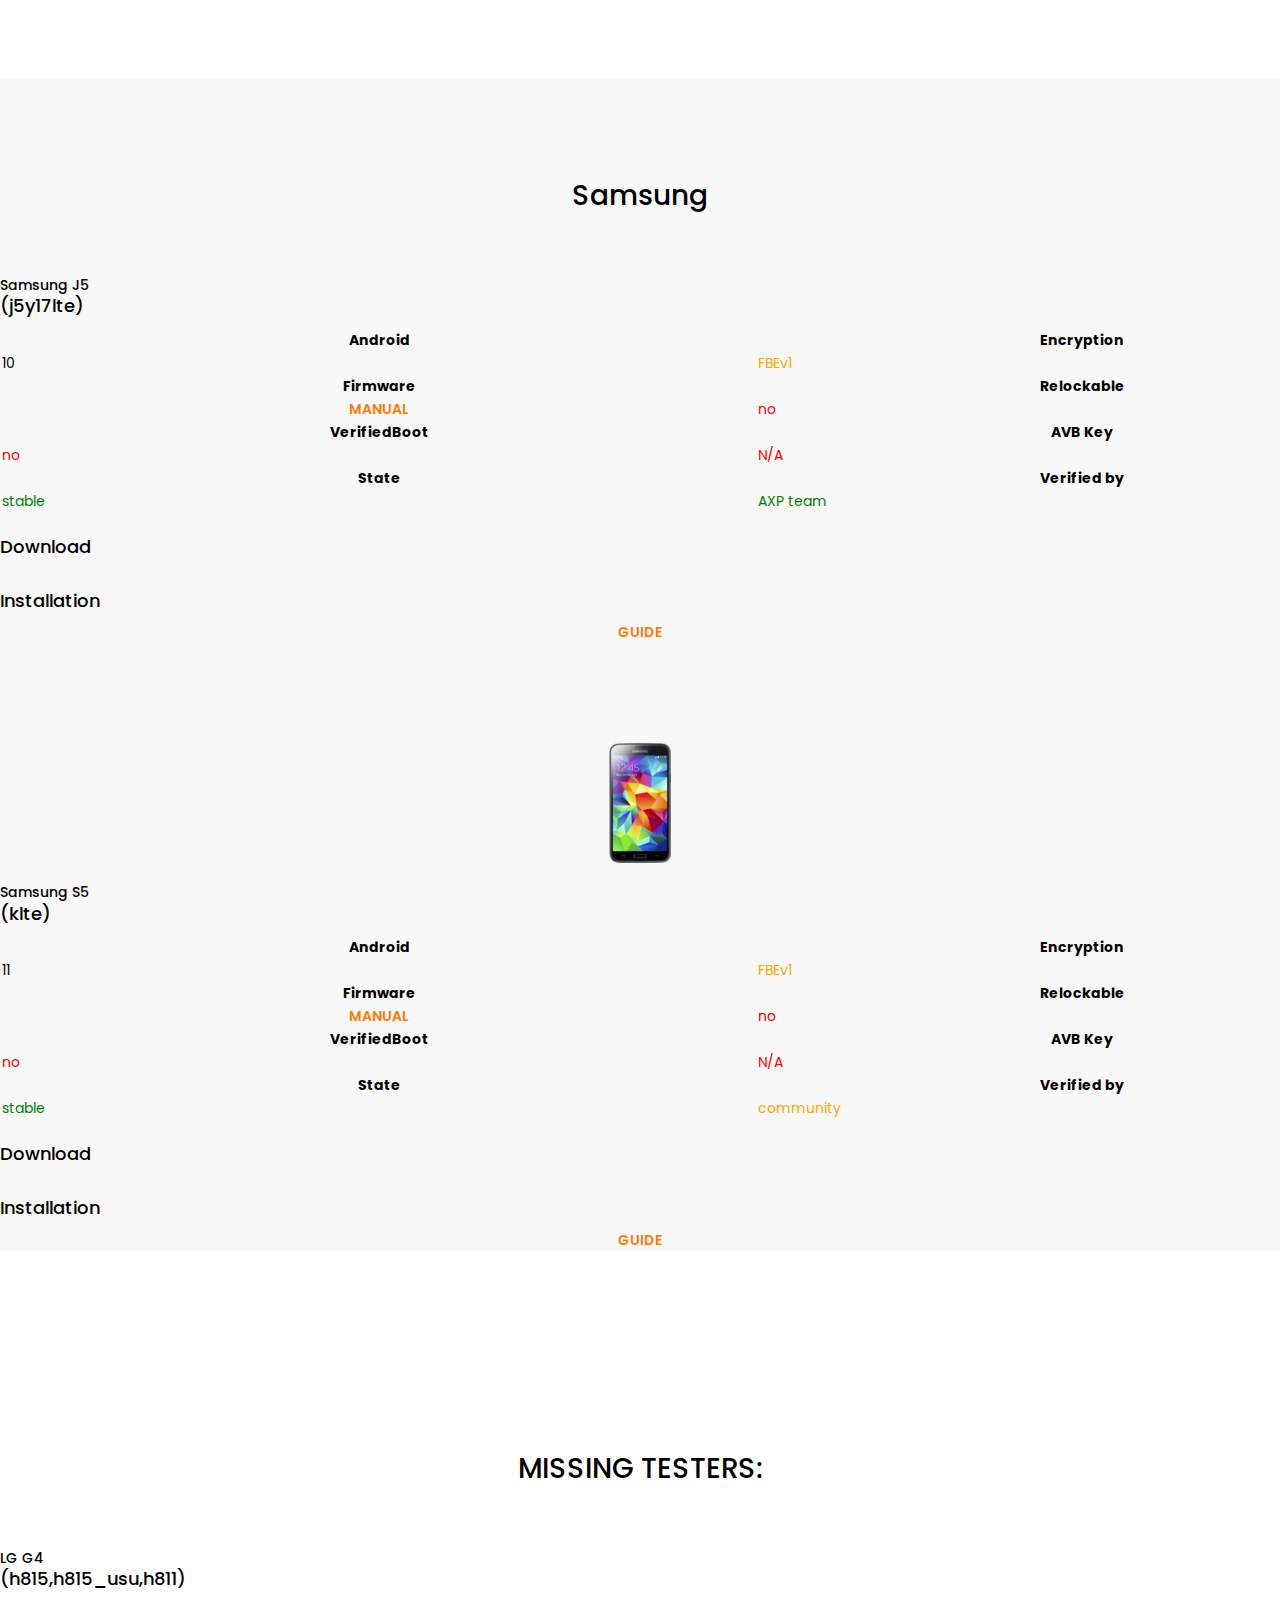
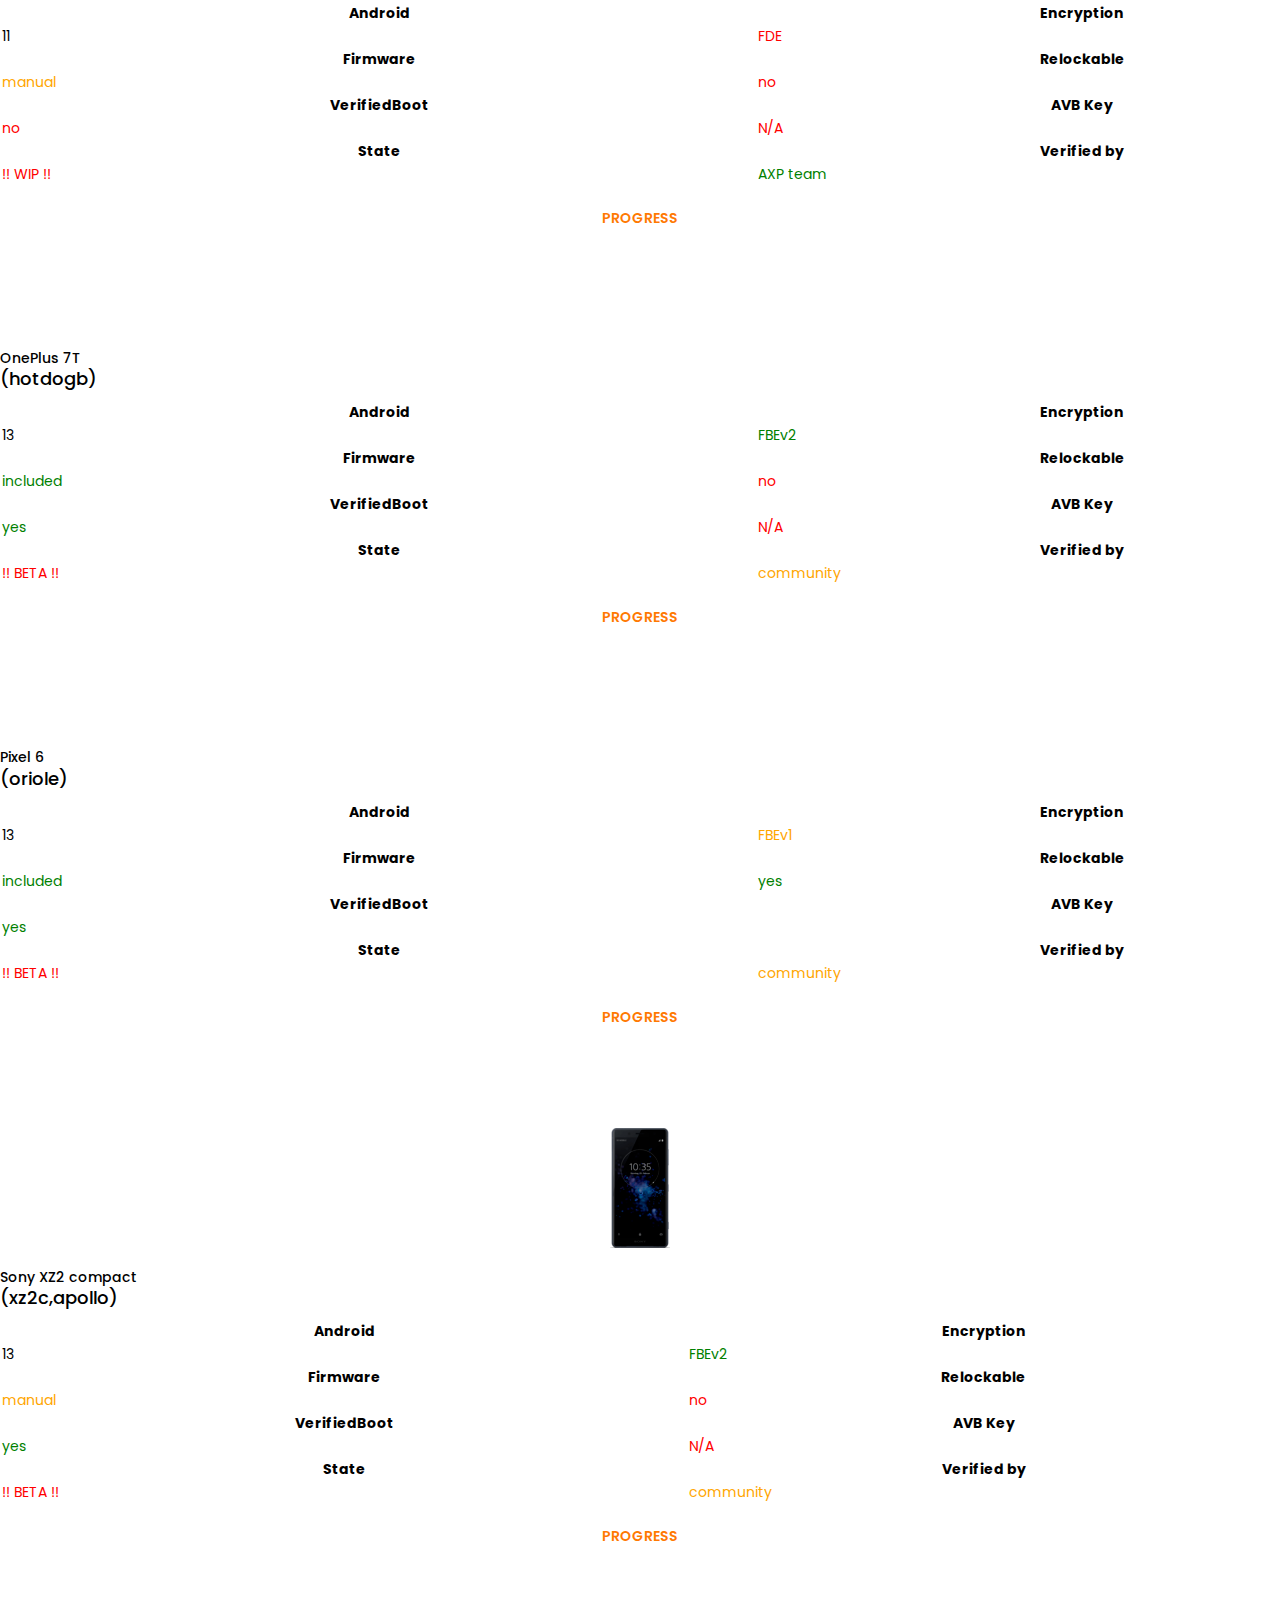
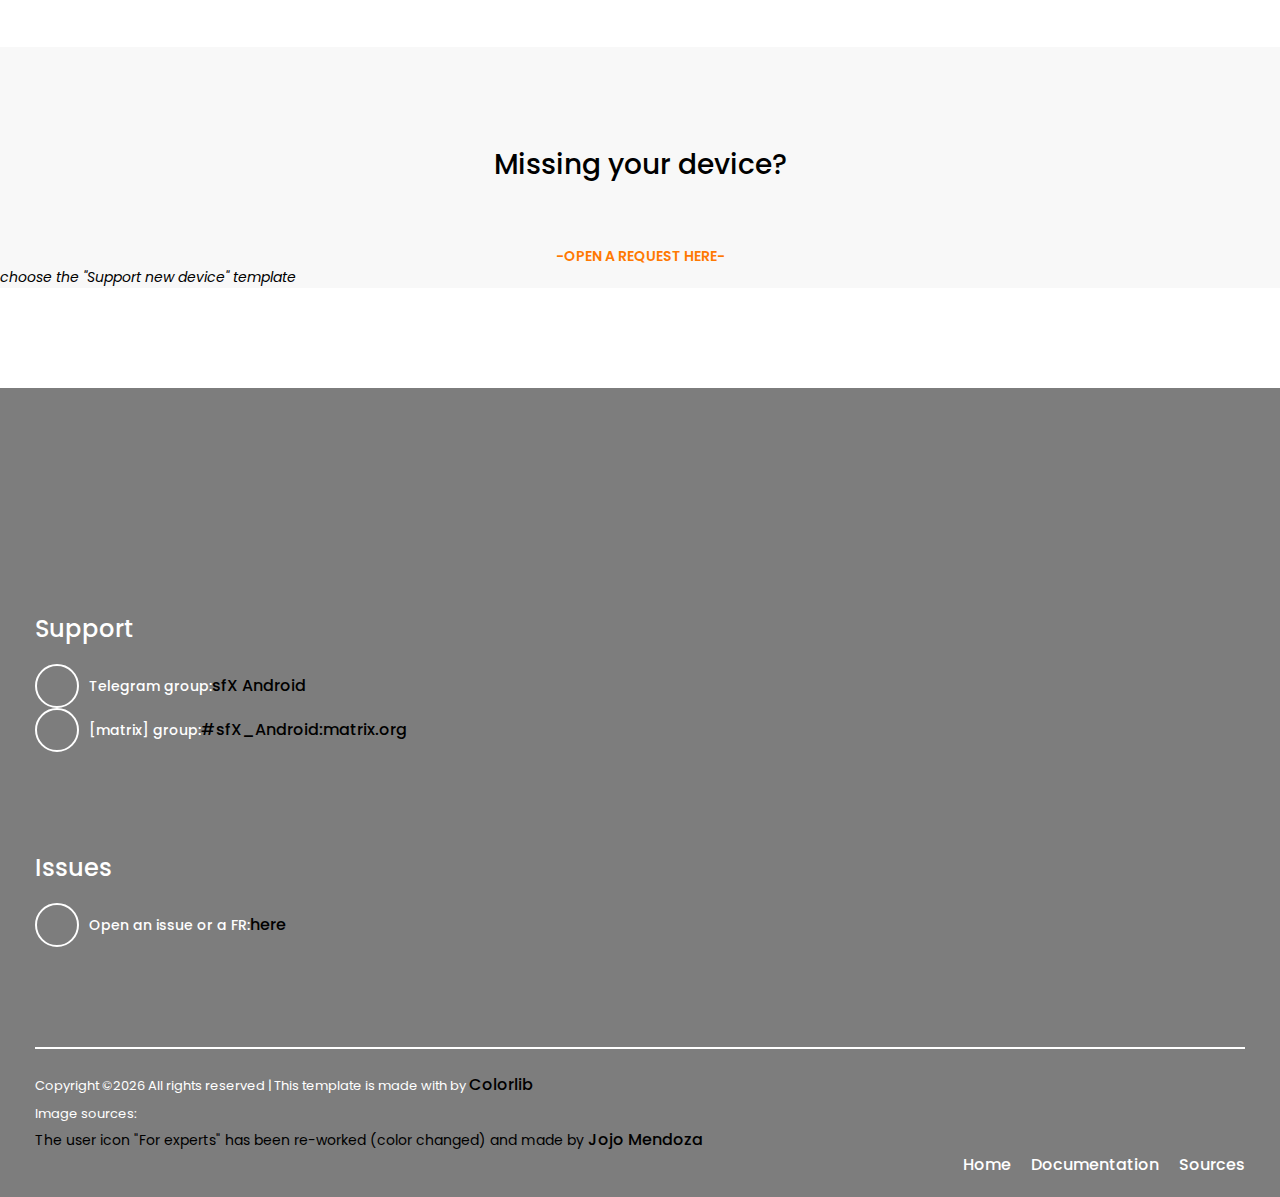
==== commit 8f96ce40: "added: enchilada & several reorg+adjustments" ====
--- a/dl.html
+++ b/dl.html
@@ -361,6 +361,58 @@
 
            <div class="col-auto ">
             <div class="single-service-area text-center mb-100 wow fadeInUp" data-wow-delay="200ms">
+                    <img src="img/devices/enchilada_icon.png" alt="">
+                    <h4>OnePlus 6</h4>
+                    <h5>(enchilada)</h5>
+                    <table style="width: 100%">
+                        <tr>
+                            <th>Android</th>
+                            <th>Encryption</th>
+                        </tr>
+                        <tr>
+                            <td>13</td>
+                            <td><font color="orange">FBEv1</font></td>
+                        </tr>
+                        <tr>
+                            <th>Firmware</th>
+                            <th>Relockable</th>
+                        </tr>
+                        <tr>
+                            <td><font color="green">included</font></td>
+                            <td><font color="green">yes</font></td>
+                        </tr>
+                        <tr>
+                            <th>VerifiedBoot</th>
+                            <th>AVB Key</th>
+                        </tr>
+                        <tr>
+                            <td><font color="green">yes</font></td>
+                            <td><a href="https://github.com/sfX-android/update_verifier/raw/refs/heads/main/AXP.OS/enchilada_AXP.OS_avb_pkmd.bin"  class="fa fa-download" target="_blank"></a></td>
+                        </tr>
+                        <tr>
+                            <th>State</th>
+                            <th>Verified by</th>
+                        </tr>
+                        <tr>
+                            <td><font color="red">!! BETA !!</font></td>
+                            <td><font color="orange">community</font></td>
+                        </tr>
+                    </table>
+                    <br/>
+		    <a href="https://github.com/AXP-OS/issue-tracker/issues/23" target=_blank>progress</a>
+		    <!--
+                    <h5>Download</h5>
+                    <a href="https://leech.binbash.rocks:8008/axp/enchilada"  class="fa fa-download" target="_blank"></a>
+                    <br/>
+                    <h5>Installation</h5>
+                    <a href="https://github.com/AXP-OS/build/wiki/enchilada" target="_blank">Guide</a>
+		    -->
+                </div>
+          </div>
+
+
+           <div class="col-auto ">
+            <div class="single-service-area text-center mb-100 wow fadeInUp" data-wow-delay="200ms">
                     <img src="img/devices/fajita_icon.png" alt="">
                     <h4>OnePlus 6T</h4>
                     <h5>(fajita)</h5>
@@ -379,7 +431,7 @@
                         </tr>
                         <tr>
                             <td><font color="green">included</font></td>
-                            <td><font color="green">yes*</font></td>
+                            <td><font color="green">yes</font></td>
                         </tr>
                         <tr>
                             <th>VerifiedBoot</th>
@@ -404,7 +456,6 @@
                     <br/>
                     <h5>Installation</h5>
                     <a href="https://github.com/AXP-OS/build/wiki/fajita" target="_blank">Guide</a>
-                    <br/>*since AXP.OS-20.0-20230927
                 </div>
           </div>
 
@@ -567,7 +618,7 @@
 
 
     <section class="pixel-cool-facts-area section-padding-100-0">
-    <center><h1>PLANNED:</h1></center><br/><br/>
+    <center><h1>MISSING TESTERS:</h1></center><br/><br/>
     <div class="container">
      <div class="row">
 
@@ -607,7 +658,7 @@
                             <th>Verified by</th>
                         </tr>
                         <tr>
-                            <td><font color="red">!! private !!</font></td>
+                            <td><font color="red">!! WIP !!</font></td>
                             <td><font color="green">AXP team</font></td>
                         </tr>
                 </table>
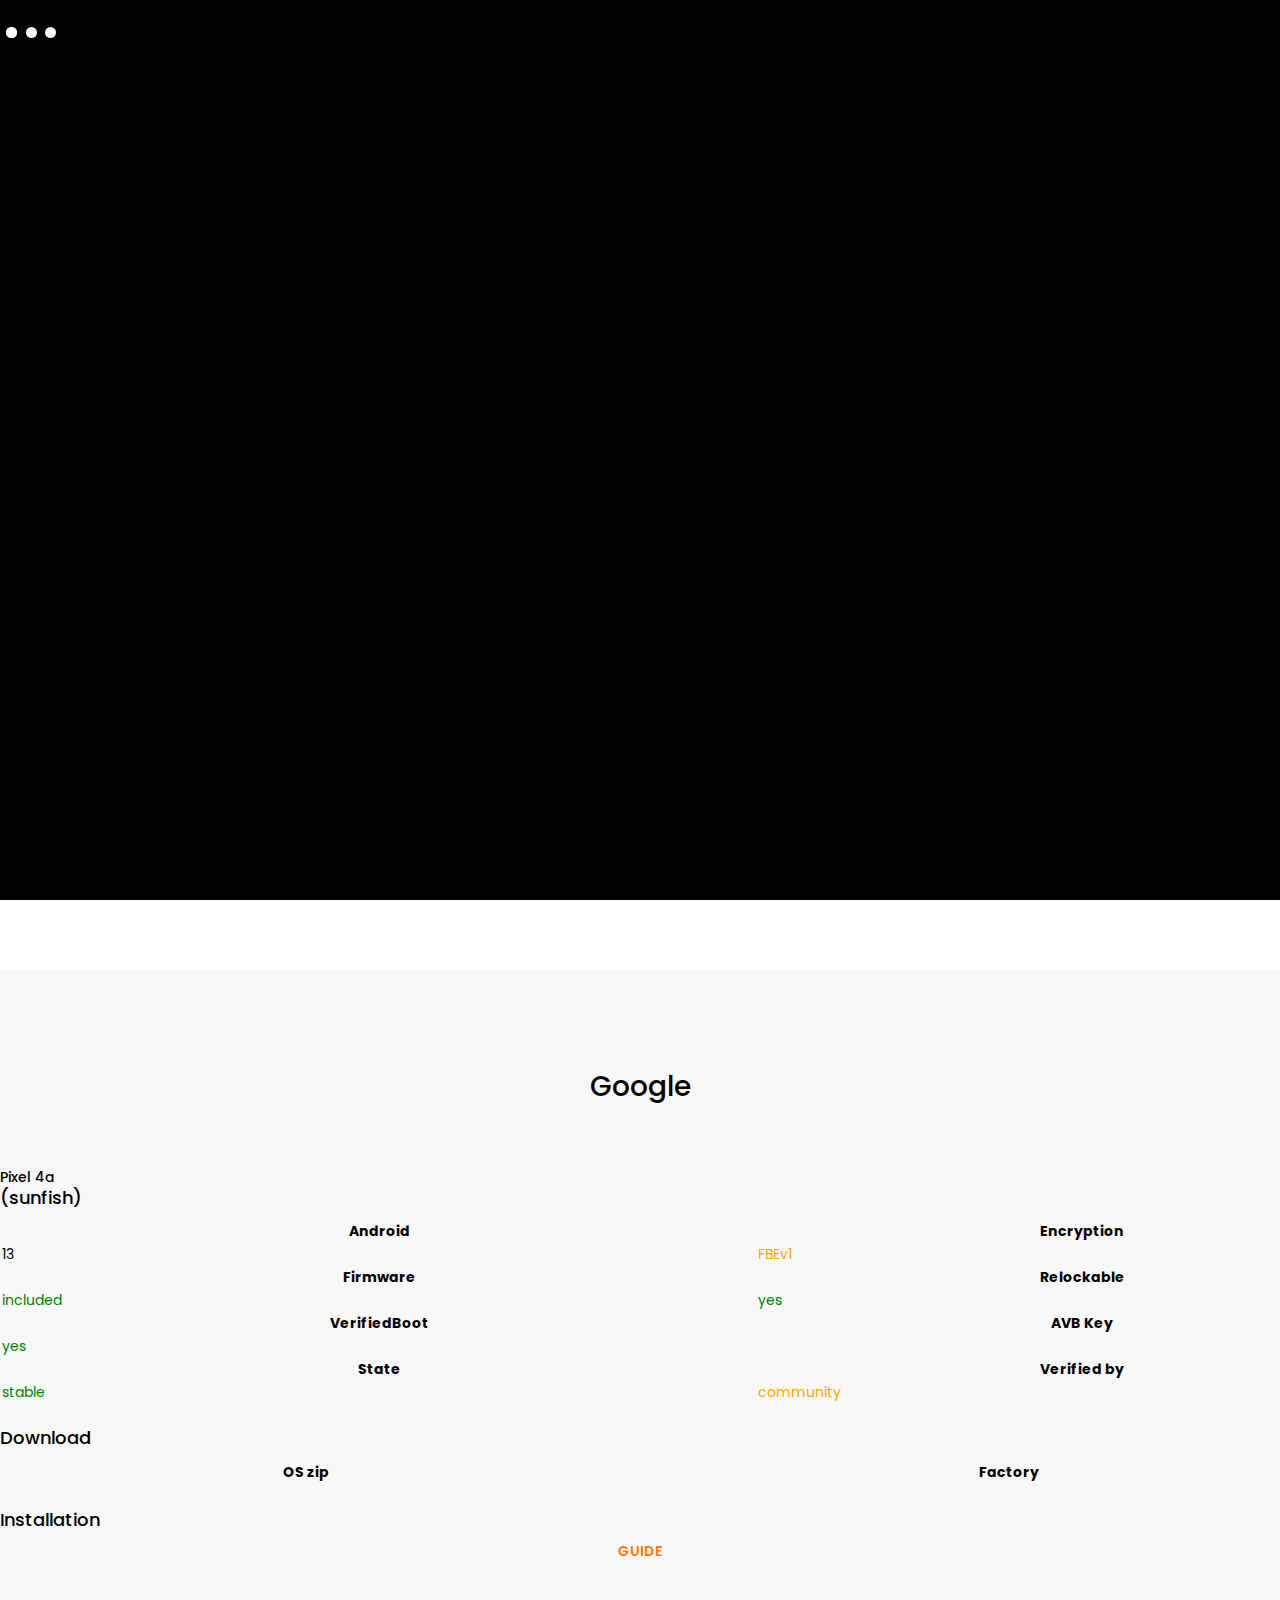
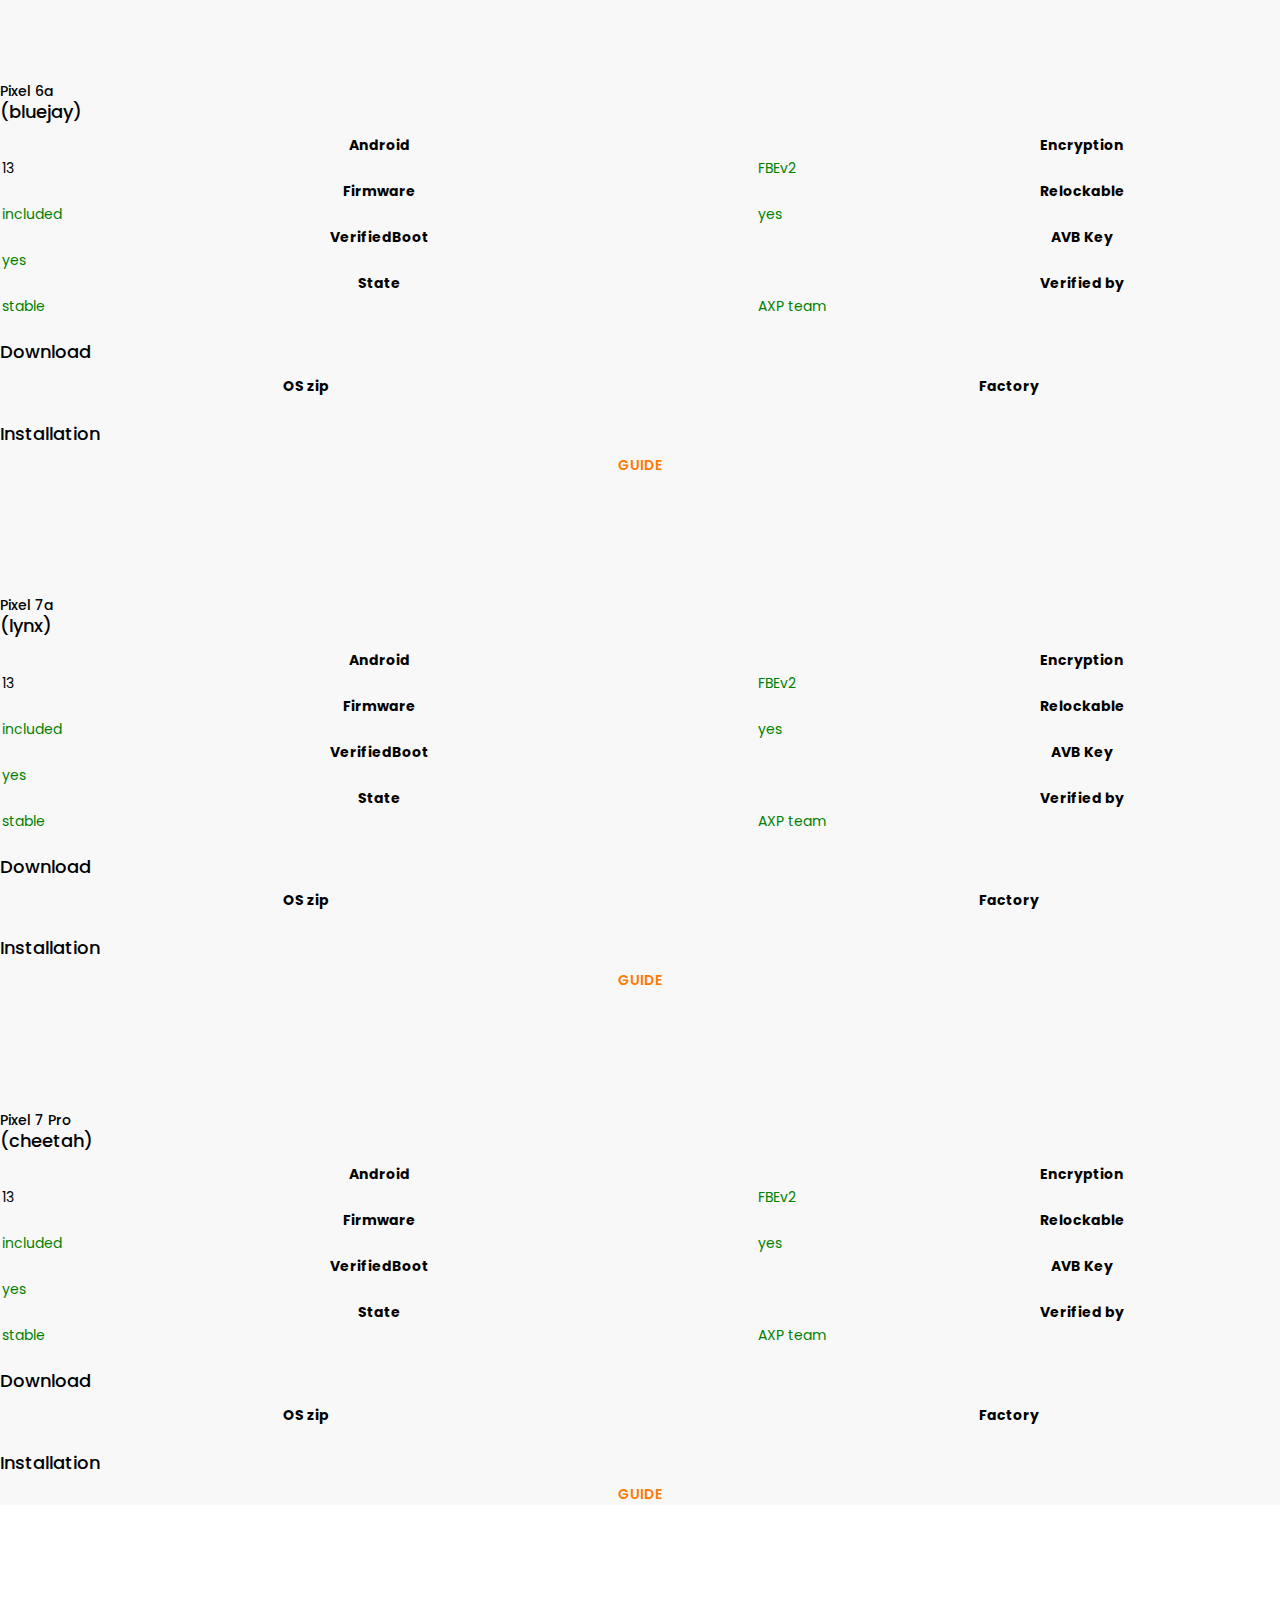
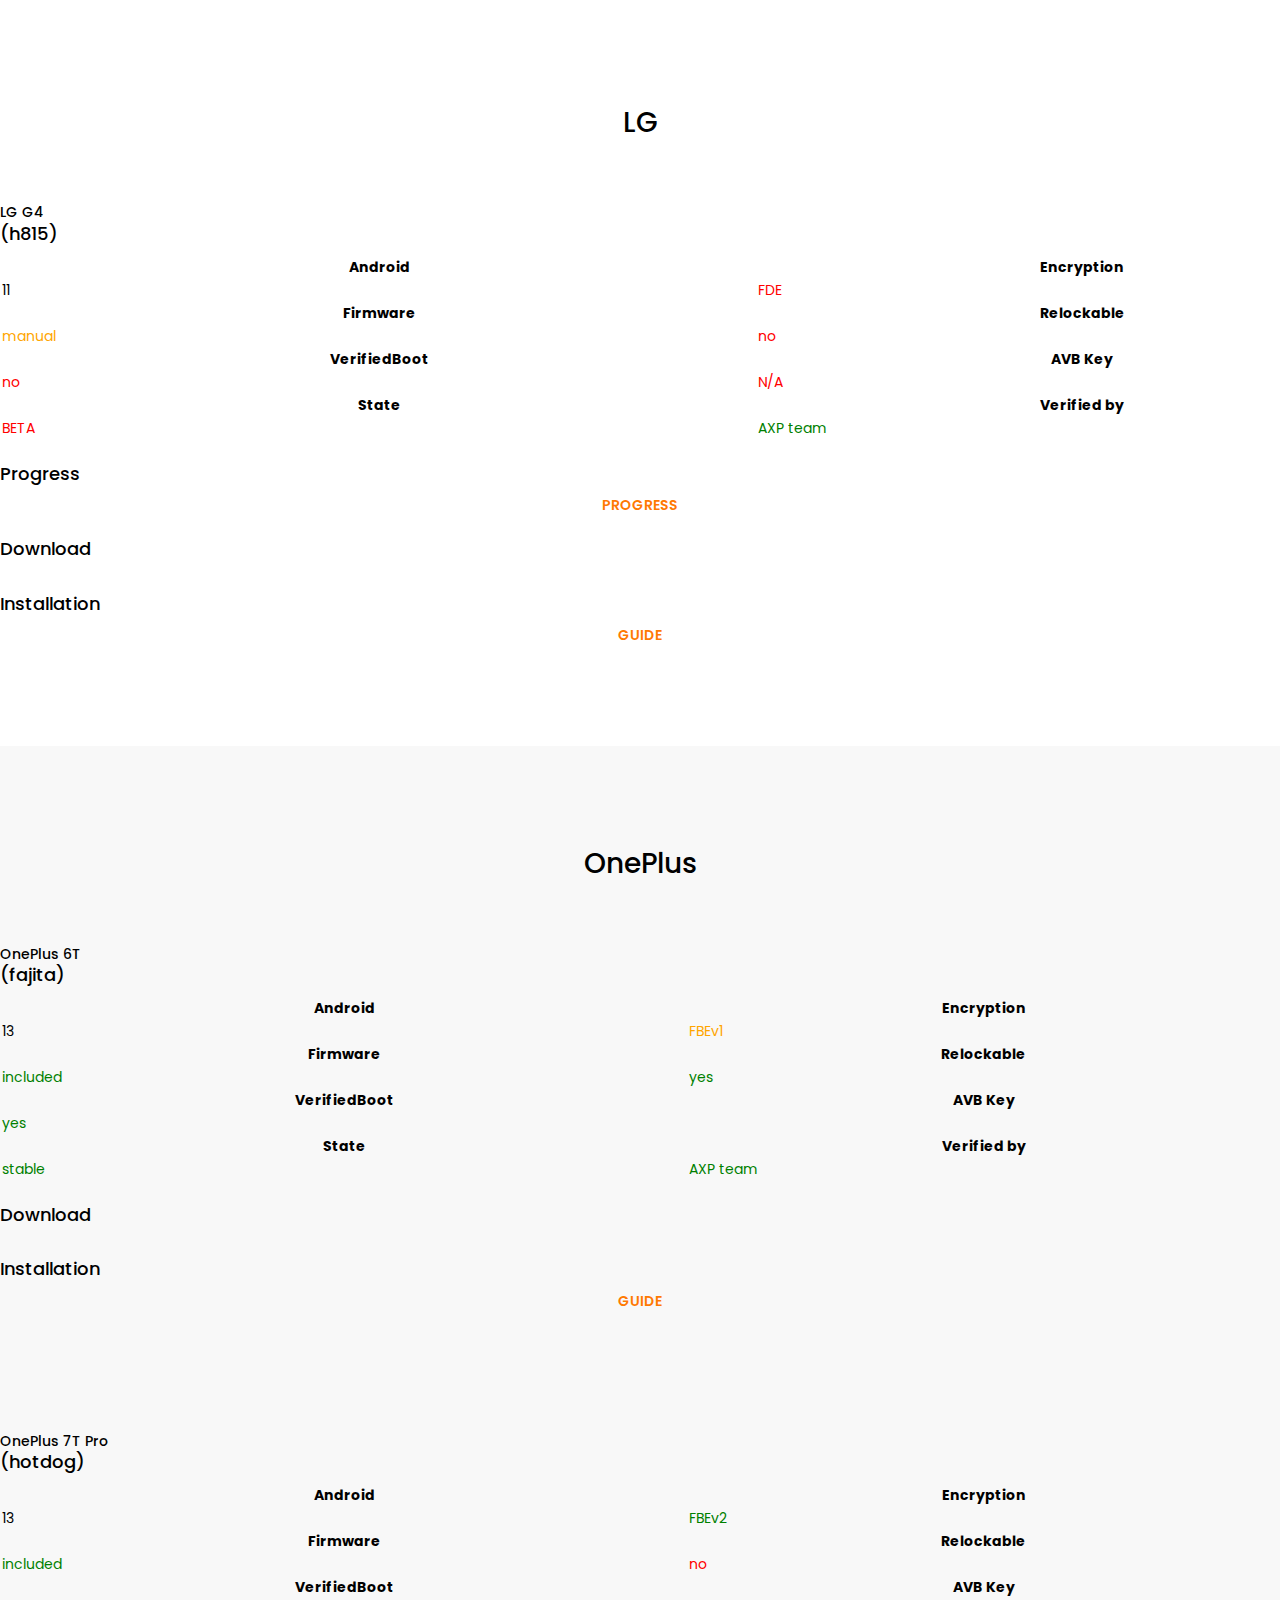
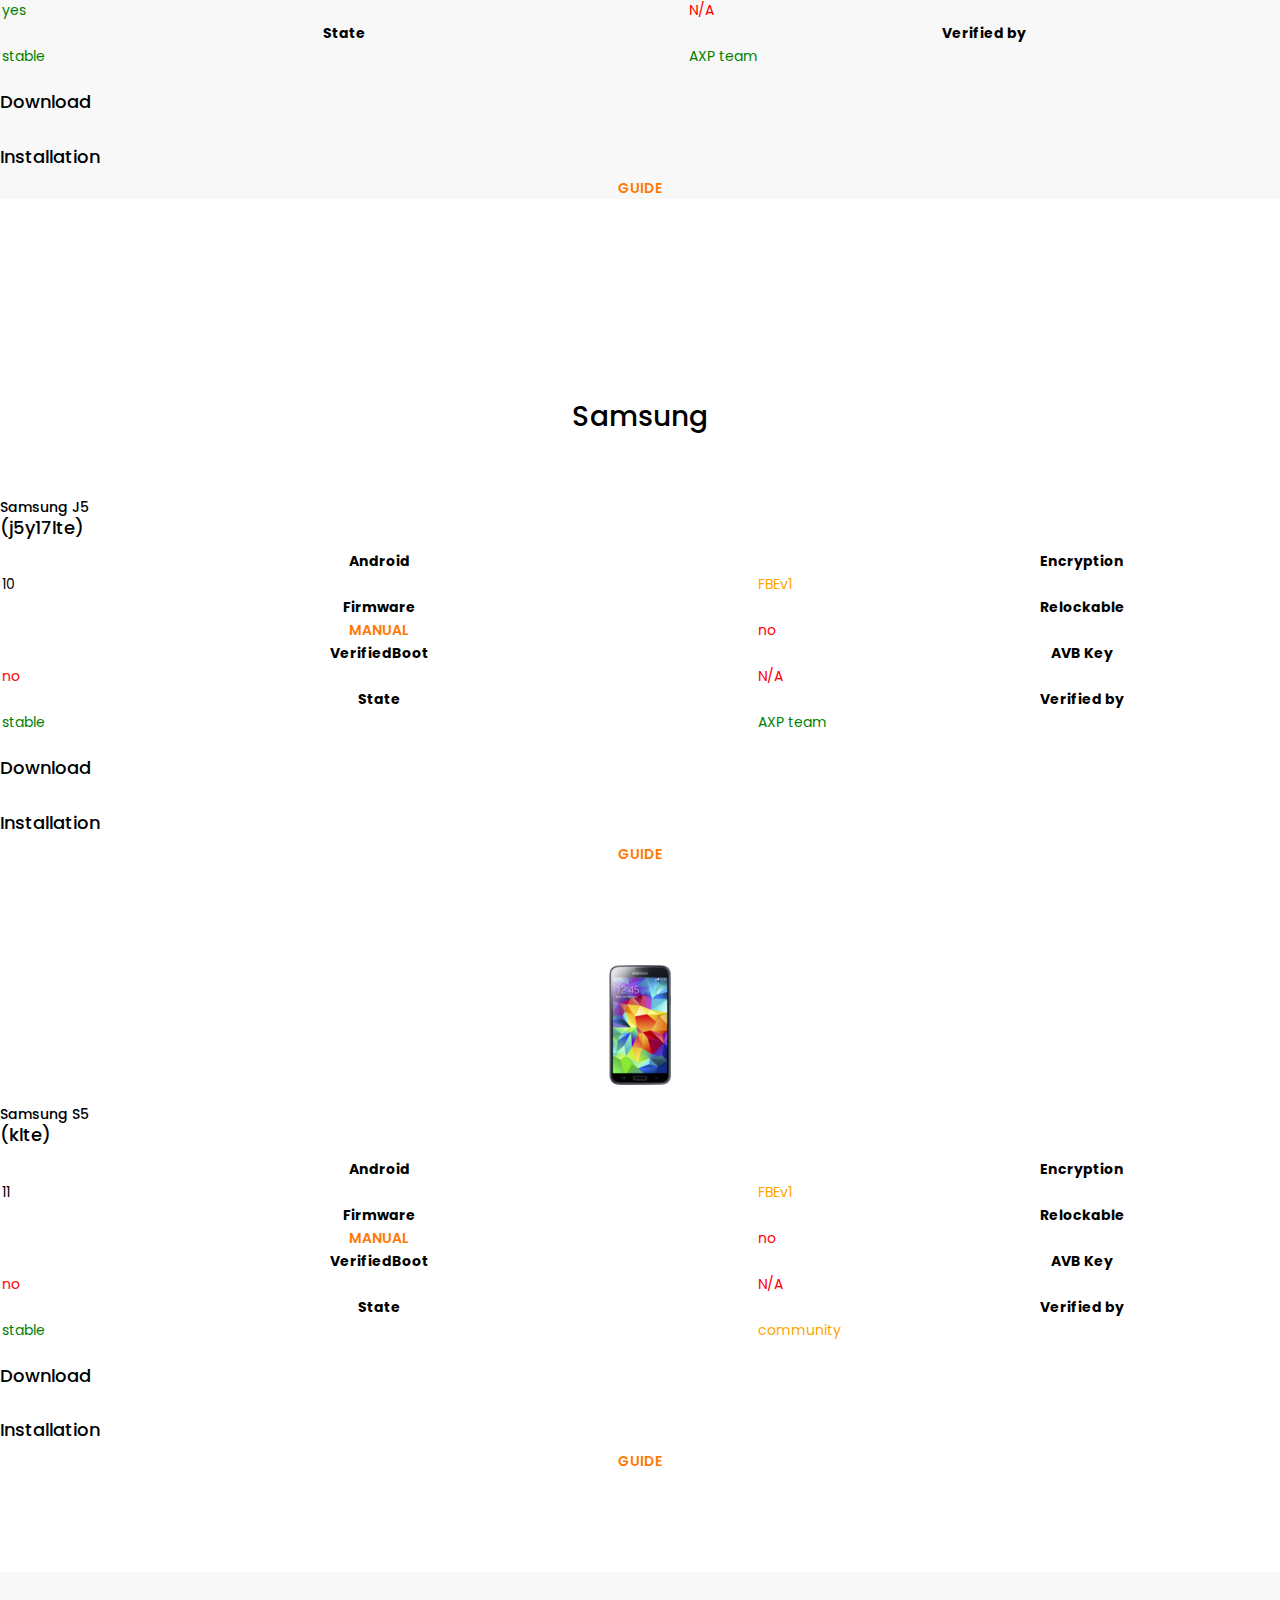
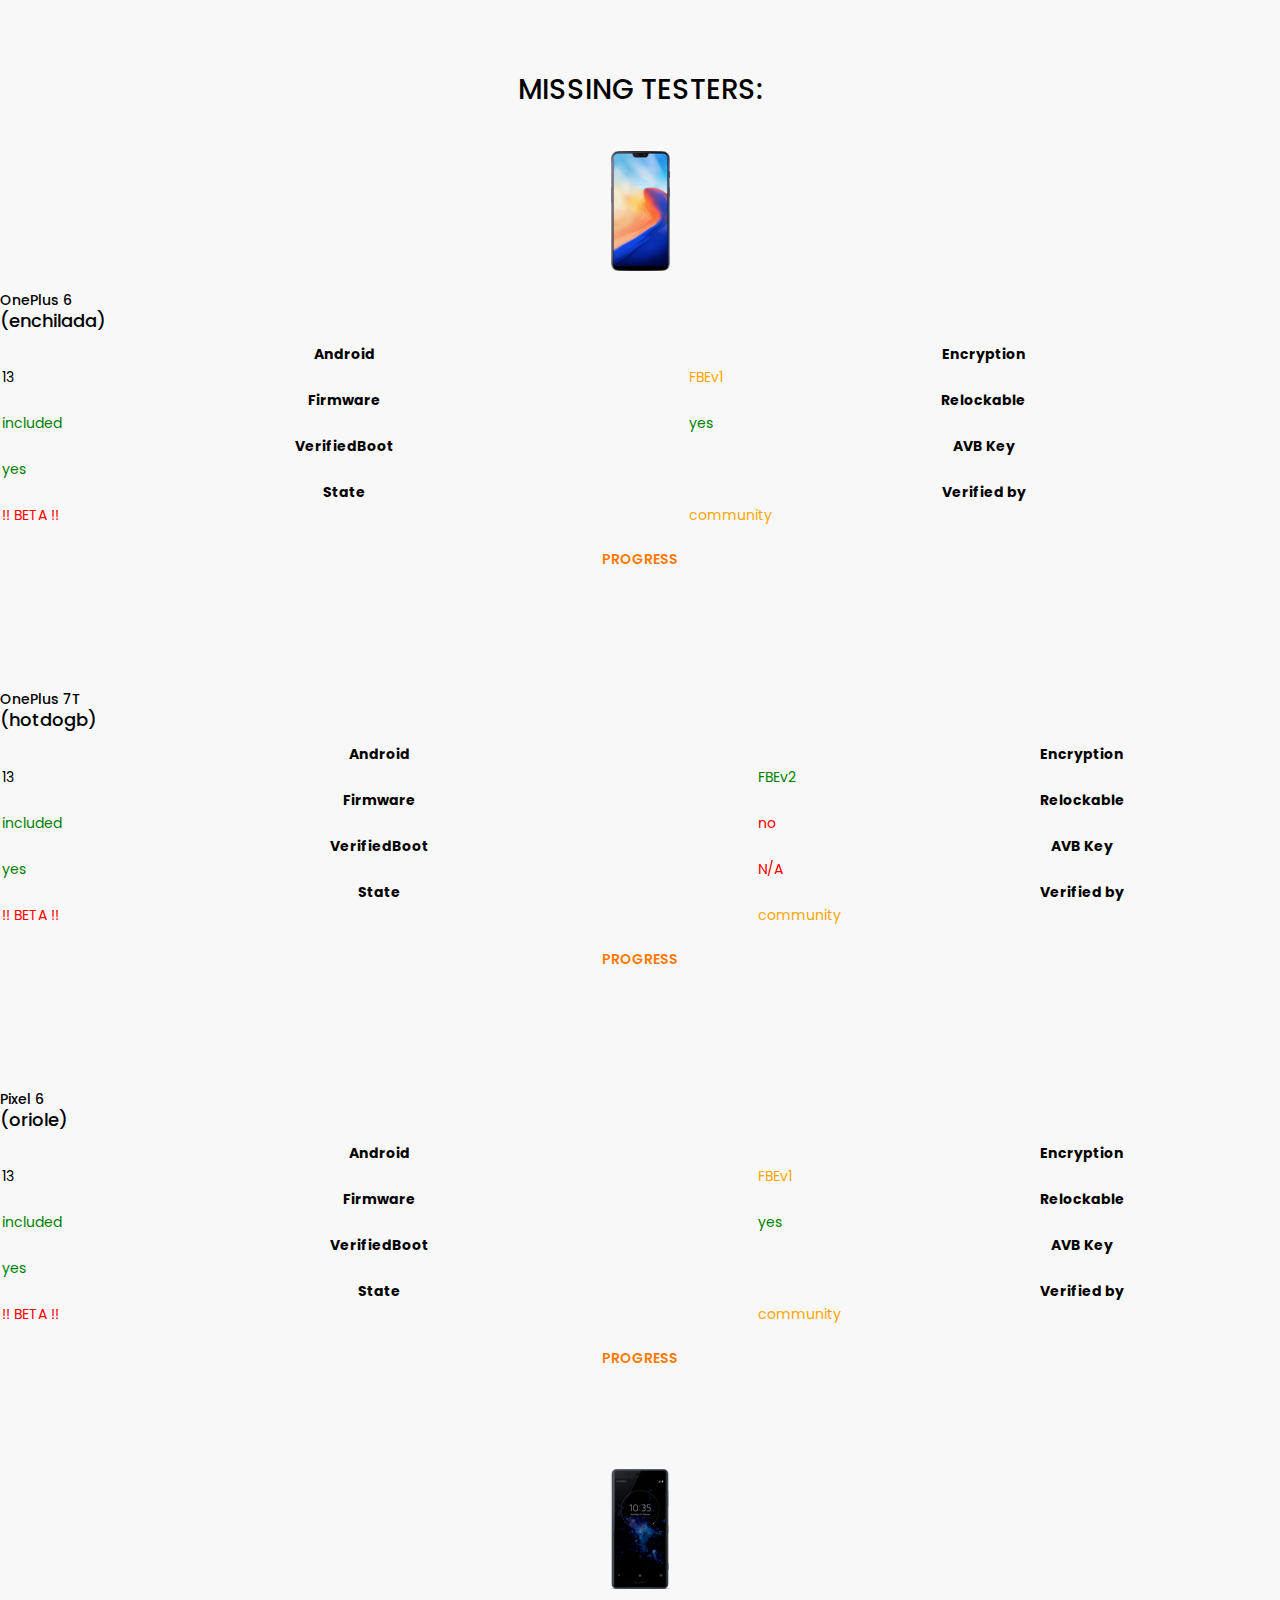
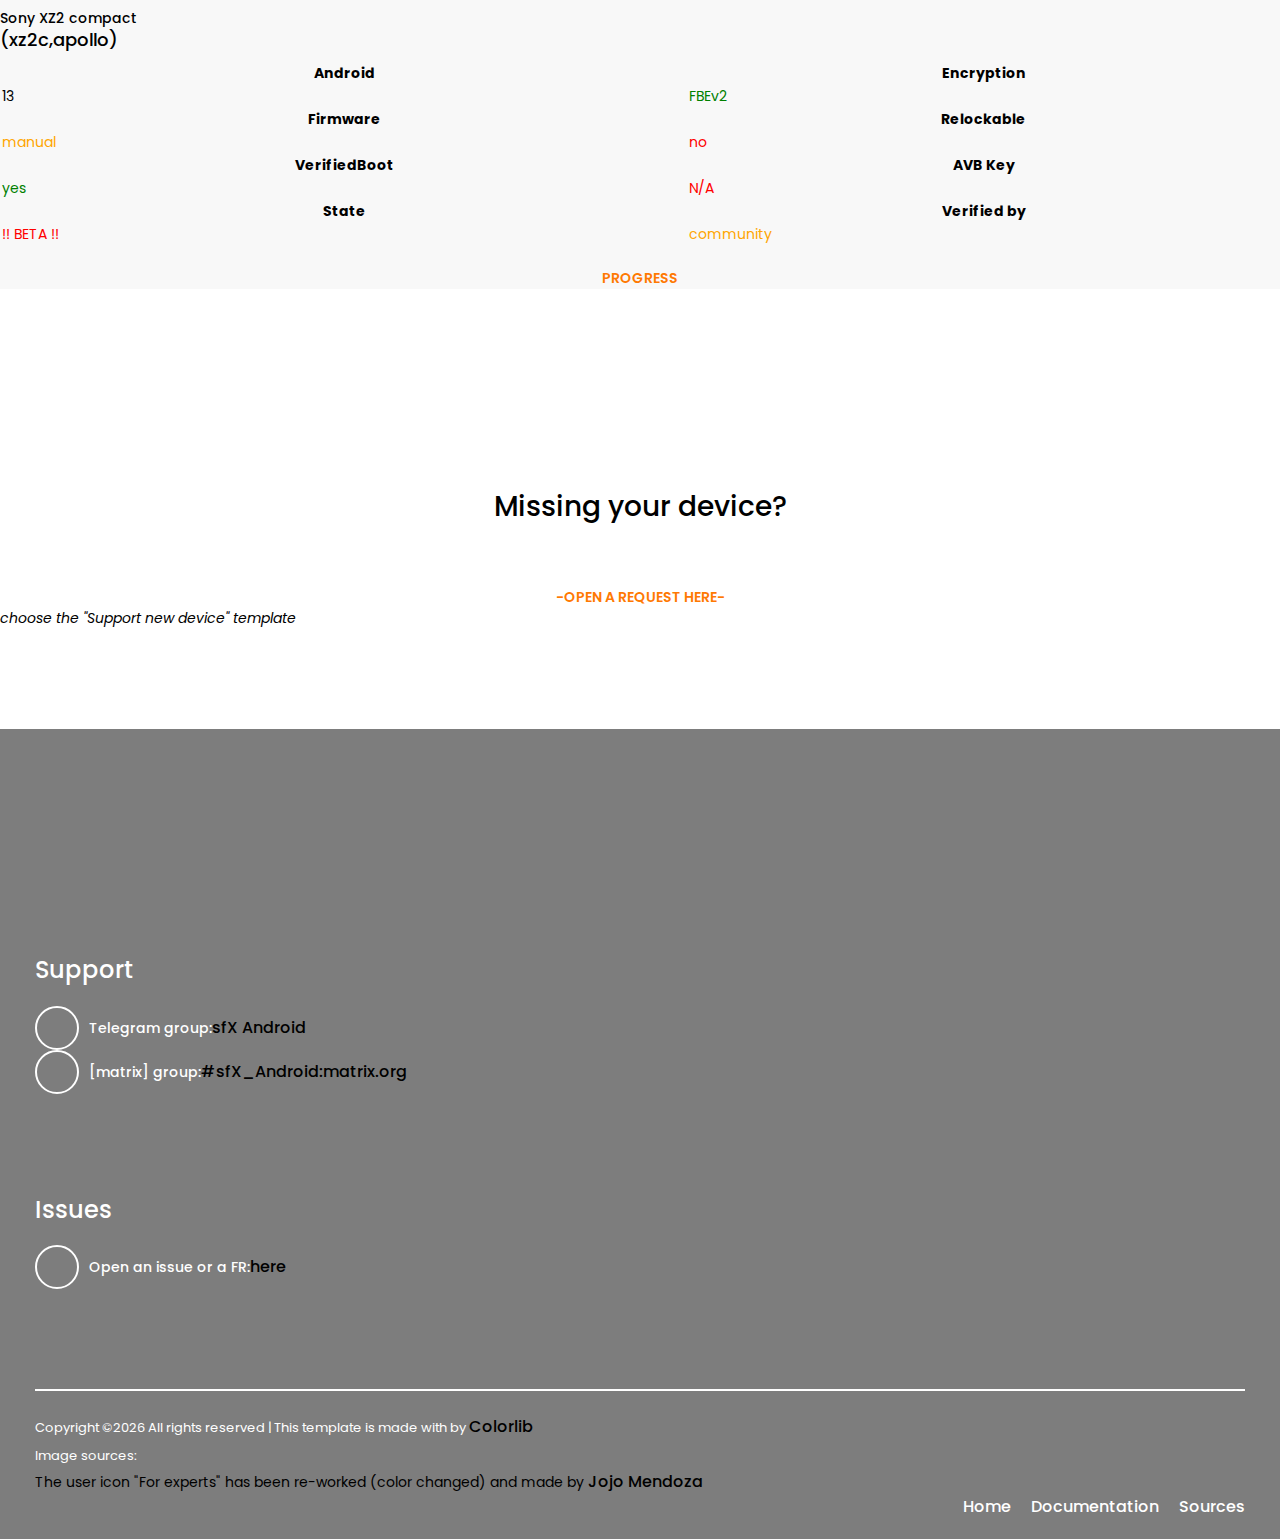
==== commit 4512702b: "finalize h815, several cleanups" ====
--- a/dl.html
+++ b/dl.html
@@ -354,62 +354,75 @@
     </div>
     </section>
 
+
     <section class="pixel-cool-facts-area section-padding-100-0">
+     <center><h1>LG</h1></center><br/><br/>
+   
+       <div class="row">
+
+
+        <div class="col-auto">
+            <!-- h815 -->
+            <div class="single-service-area text-center mb-100 wow fadeInUp" data-wow-delay="200ms">
+                <img src="img/devices/lgg4_icon.png" alt="">
+                <h4>LG G4</h4>
+                <h5>(h815)</h5>
+		<table style="width: 110%">
+                        <tr>
+                            <th>Android</th>
+                            <th>Encryption</th>
+                        </tr>
+                        <tr>
+                            <td>11</td>
+                            <td><font color="red">FDE</font></td>
+                        </tr>
+                        <tr>
+                            <th>Firmware</th>
+                            <th>Relockable</th>
+                        </tr>
+                        <tr>
+                            <td><font color="orange">manual</font></td>
+                            <td><font color="red">no</font></td>
+                        </tr>
+                        <tr>
+                            <th>VerifiedBoot</th>
+                            <th>AVB Key</th>
+                        </tr>
+                        <tr>
+                            <td><font color="red">no</font></td>
+                            <td><font color="red">N/A</font></td>
+                        </tr>
+                        <tr>
+                            <th>State</th>
+                            <th>Verified by</th>
+                        </tr>
+                        <tr>
+                            <td><font color="red">BETA</font></td>
+                            <td><font color="green">AXP team</font></td>
+                        </tr>
+                </table>
+		<br/>
+		<h5>Progress</h5>
+            	<a href="https://github.com/AXP-OS/issue-tracker/issues/5#issuecomment-1881227708" target=_blank>progress</a>
+                <br/>
+		<h5>Download</h5>
+                <a href="https://leech.binbash.rocks:8008/axp/h815"  class="fa fa-download" target="_blank"></a>
+                <br/>
+                <h5>Installation</h5>
+                <a href="https://github.com/AXP-OS/build/wiki/g4" target="_blank">Guide</a>
+            </div>
+        </div>
+
+
+   </div>
+    </section>
+
+
+
+    <section class="pixel-cool-facts-area section-padding-100-0 bg-gray">
      <center><h1>OnePlus</h1></center><br/><br/>
    
        <div class="row">
-
-           <div class="col-auto ">
-            <div class="single-service-area text-center mb-100 wow fadeInUp" data-wow-delay="200ms">
-                    <img src="img/devices/enchilada_icon.png" alt="">
-                    <h4>OnePlus 6</h4>
-                    <h5>(enchilada)</h5>
-                    <table style="width: 100%">
-                        <tr>
-                            <th>Android</th>
-                            <th>Encryption</th>
-                        </tr>
-                        <tr>
-                            <td>13</td>
-                            <td><font color="orange">FBEv1</font></td>
-                        </tr>
-                        <tr>
-                            <th>Firmware</th>
-                            <th>Relockable</th>
-                        </tr>
-                        <tr>
-                            <td><font color="green">included</font></td>
-                            <td><font color="green">yes</font></td>
-                        </tr>
-                        <tr>
-                            <th>VerifiedBoot</th>
-                            <th>AVB Key</th>
-                        </tr>
-                        <tr>
-                            <td><font color="green">yes</font></td>
-                            <td><a href="https://github.com/sfX-android/update_verifier/raw/refs/heads/main/AXP.OS/enchilada_AXP.OS_avb_pkmd.bin"  class="fa fa-download" target="_blank"></a></td>
-                        </tr>
-                        <tr>
-                            <th>State</th>
-                            <th>Verified by</th>
-                        </tr>
-                        <tr>
-                            <td><font color="red">!! BETA !!</font></td>
-                            <td><font color="orange">community</font></td>
-                        </tr>
-                    </table>
-                    <br/>
-		    <a href="https://github.com/AXP-OS/issue-tracker/issues/23" target=_blank>progress</a>
-		    <!--
-                    <h5>Download</h5>
-                    <a href="https://leech.binbash.rocks:8008/axp/enchilada"  class="fa fa-download" target="_blank"></a>
-                    <br/>
-                    <h5>Installation</h5>
-                    <a href="https://github.com/AXP-OS/build/wiki/enchilada" target="_blank">Guide</a>
-		    -->
-                </div>
-          </div>
-
 
            <div class="col-auto ">
             <div class="single-service-area text-center mb-100 wow fadeInUp" data-wow-delay="200ms">
@@ -513,7 +526,7 @@
     </div>
     </section>
 
-    <section class="pixel-cool-facts-area bg-gray section-padding-100-0">
+    <section class="pixel-cool-facts-area section-padding-100-0">
     <center><h1>Samsung</h1></center><br/><br/>
    
        <div class="row">
@@ -617,55 +630,63 @@
     </section>
 
 
-    <section class="pixel-cool-facts-area section-padding-100-0">
+    <section class="pixel-cool-facts-area section-padding-100-0 bg-gray">
     <center><h1>MISSING TESTERS:</h1></center><br/><br/>
     <div class="container">
      <div class="row">
 
-        <div class="col-auto">
-            <!-- h815 -->
+
+	<div class="col-auto ">
             <div class="single-service-area text-center mb-100 wow fadeInUp" data-wow-delay="200ms">
-                <img src="img/devices/lgg4_icon.png" alt="">
-                <h4>LG G4</h4>
-                <h5>(h815,h815_usu,h811)</h5>
-		<table style="width: 110%">
-                        <tr>
-                            <th>Android</th>
-                            <th>Encryption</th>
-                        </tr>
-                        <tr>
-                            <td>11</td>
-                            <td><font color="red">FDE</font></td>
-                        </tr>
-                        <tr>
-                            <th>Firmware</th>
-                            <th>Relockable</th>
-                        </tr>
-                        <tr>
-                            <td><font color="orange">manual</font></td>
-                            <td><font color="red">no</font></td>
-                        </tr>
-                        <tr>
-                            <th>VerifiedBoot</th>
-                            <th>AVB Key</th>
-                        </tr>
-                        <tr>
-                            <td><font color="red">no</font></td>
-                            <td><font color="red">N/A</font></td>
-                        </tr>
-                        <tr>
-                            <th>State</th>
-                            <th>Verified by</th>
-                        </tr>
-                        <tr>
-                            <td><font color="red">!! WIP !!</font></td>
-                            <td><font color="green">AXP team</font></td>
-                        </tr>
-                </table>
-		<br/>
-            <a href="https://github.com/AXP-OS/issue-tracker/issues/5#issuecomment-1881227708" target=_blank>progress</a>
-            </div>
-        </div>
+                    <img src="img/devices/enchilada_icon.png" alt="">
+                    <h4>OnePlus 6</h4>
+                    <h5>(enchilada)</h5>
+                    <table style="width: 100%">
+                        <tr>
+                            <th>Android</th>
+                            <th>Encryption</th>
+                        </tr>
+                        <tr>
+                            <td>13</td>
+                            <td><font color="orange">FBEv1</font></td>
+                        </tr>
+                        <tr>
+                            <th>Firmware</th>
+                            <th>Relockable</th>
+                        </tr>
+                        <tr>
+                            <td><font color="green">included</font></td>
+                            <td><font color="green">yes</font></td>
+                        </tr>
+                        <tr>
+                            <th>VerifiedBoot</th>
+                            <th>AVB Key</th>
+                        </tr>
+                        <tr>
+                            <td><font color="green">yes</font></td>
+                            <td><a href="https://github.com/sfX-android/update_verifier/raw/refs/heads/main/AXP.OS/enchilada_AXP.OS_avb_pkmd.bin"  class="fa fa-download" target="_blank"></a></td>
+                        </tr>
+                        <tr>
+                            <th>State</th>
+                            <th>Verified by</th>
+                        </tr>
+                        <tr>
+                            <td><font color="red">!! BETA !!</font></td>
+                            <td><font color="orange">community</font></td>
+                        </tr>
+                    </table>
+                    <br/>
+		    <a href="https://github.com/AXP-OS/issue-tracker/issues/23" target=_blank>progress</a>
+		    <!--
+                    <h5>Download</h5>
+                    <a href="https://leech.binbash.rocks:8008/axp/enchilada"  class="fa fa-download" target="_blank"></a>
+                    <br/>
+                    <h5>Installation</h5>
+                    <a href="https://github.com/AXP-OS/build/wiki/enchilada" target="_blank">Guide</a>
+		    -->
+                </div>
+          </div>
+
 
           <div class="col-auto ">
                <div class="single-service-area text-center mb-100 wow fadeInUp" data-wow-delay="200ms">
@@ -834,7 +855,7 @@
     </div>
     </section>
 
-    <section class="pixel-cool-facts-area section-padding-100-0 bg-gray">
+    <section class="pixel-cool-facts-area section-padding-100-0">
     <center><h1>Missing your device?</h1></center><br/><br/>
     <div class="row">
         <div class="col-auto">
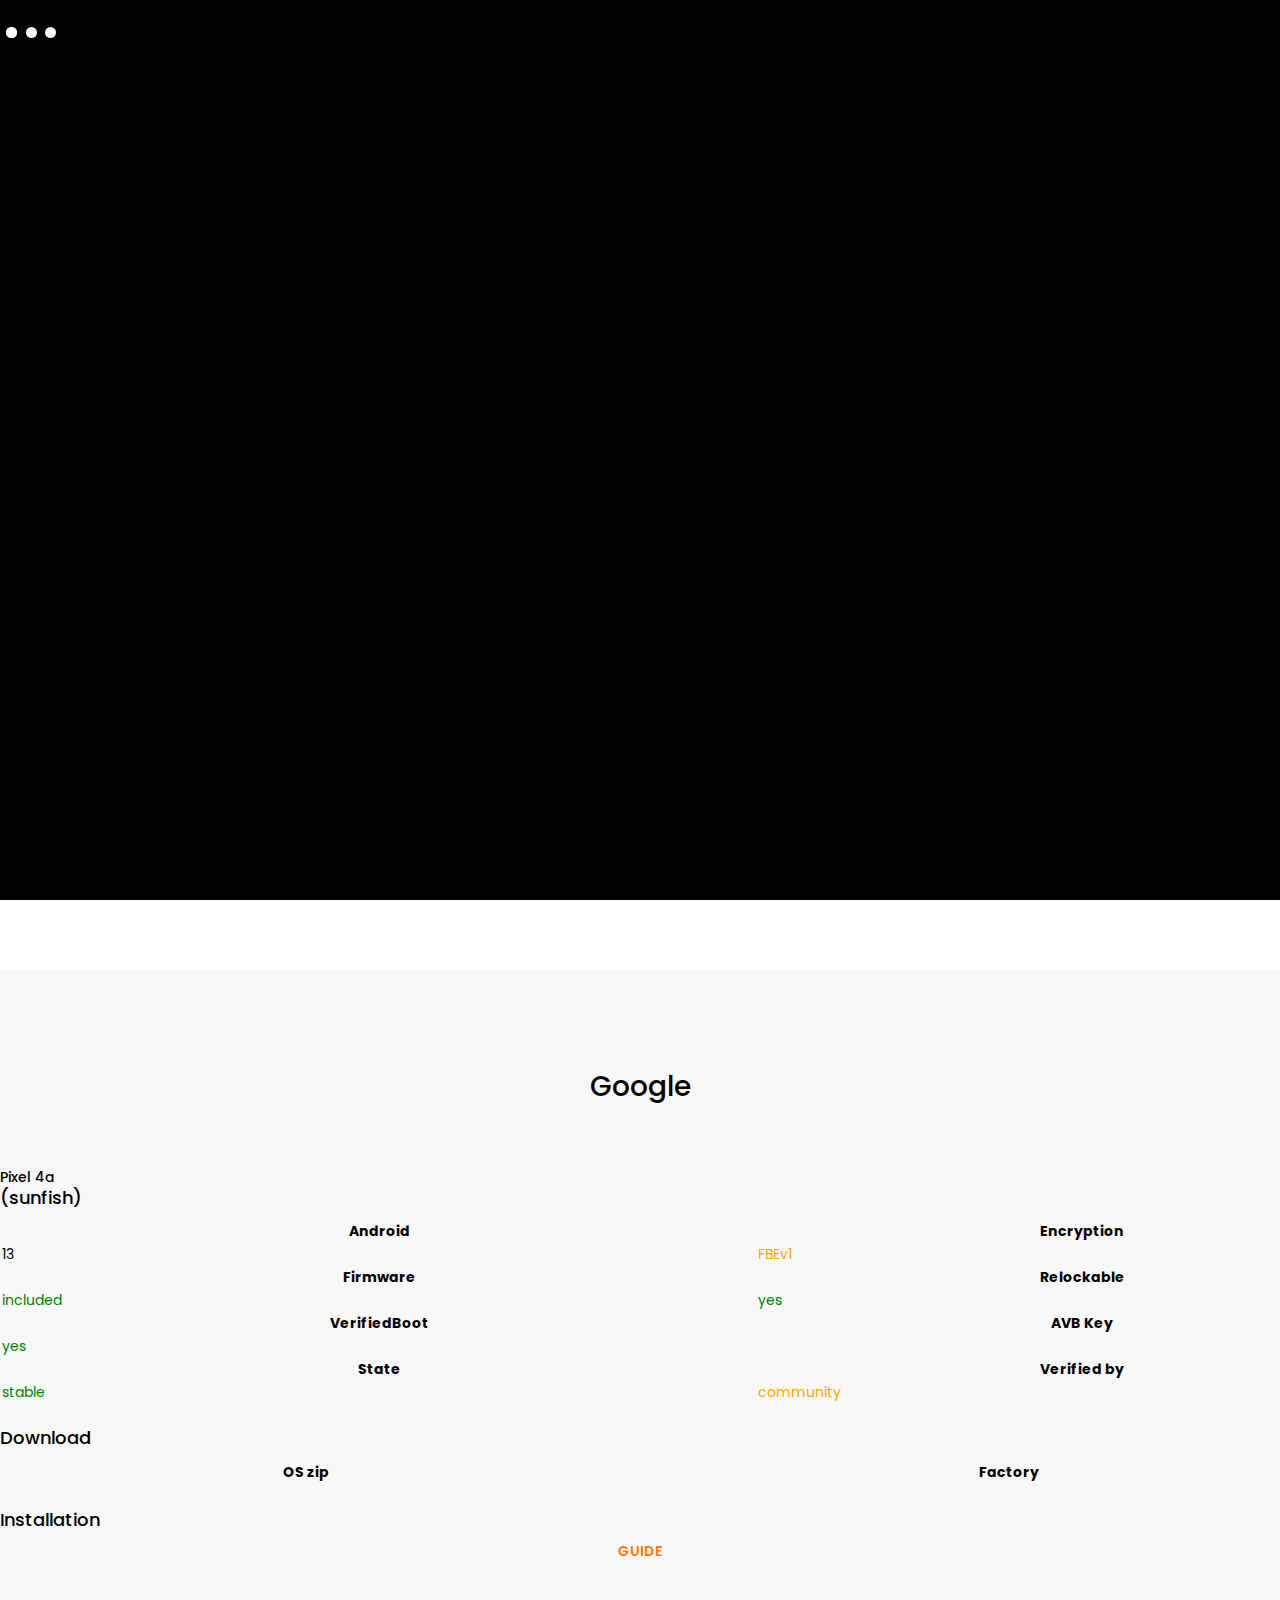
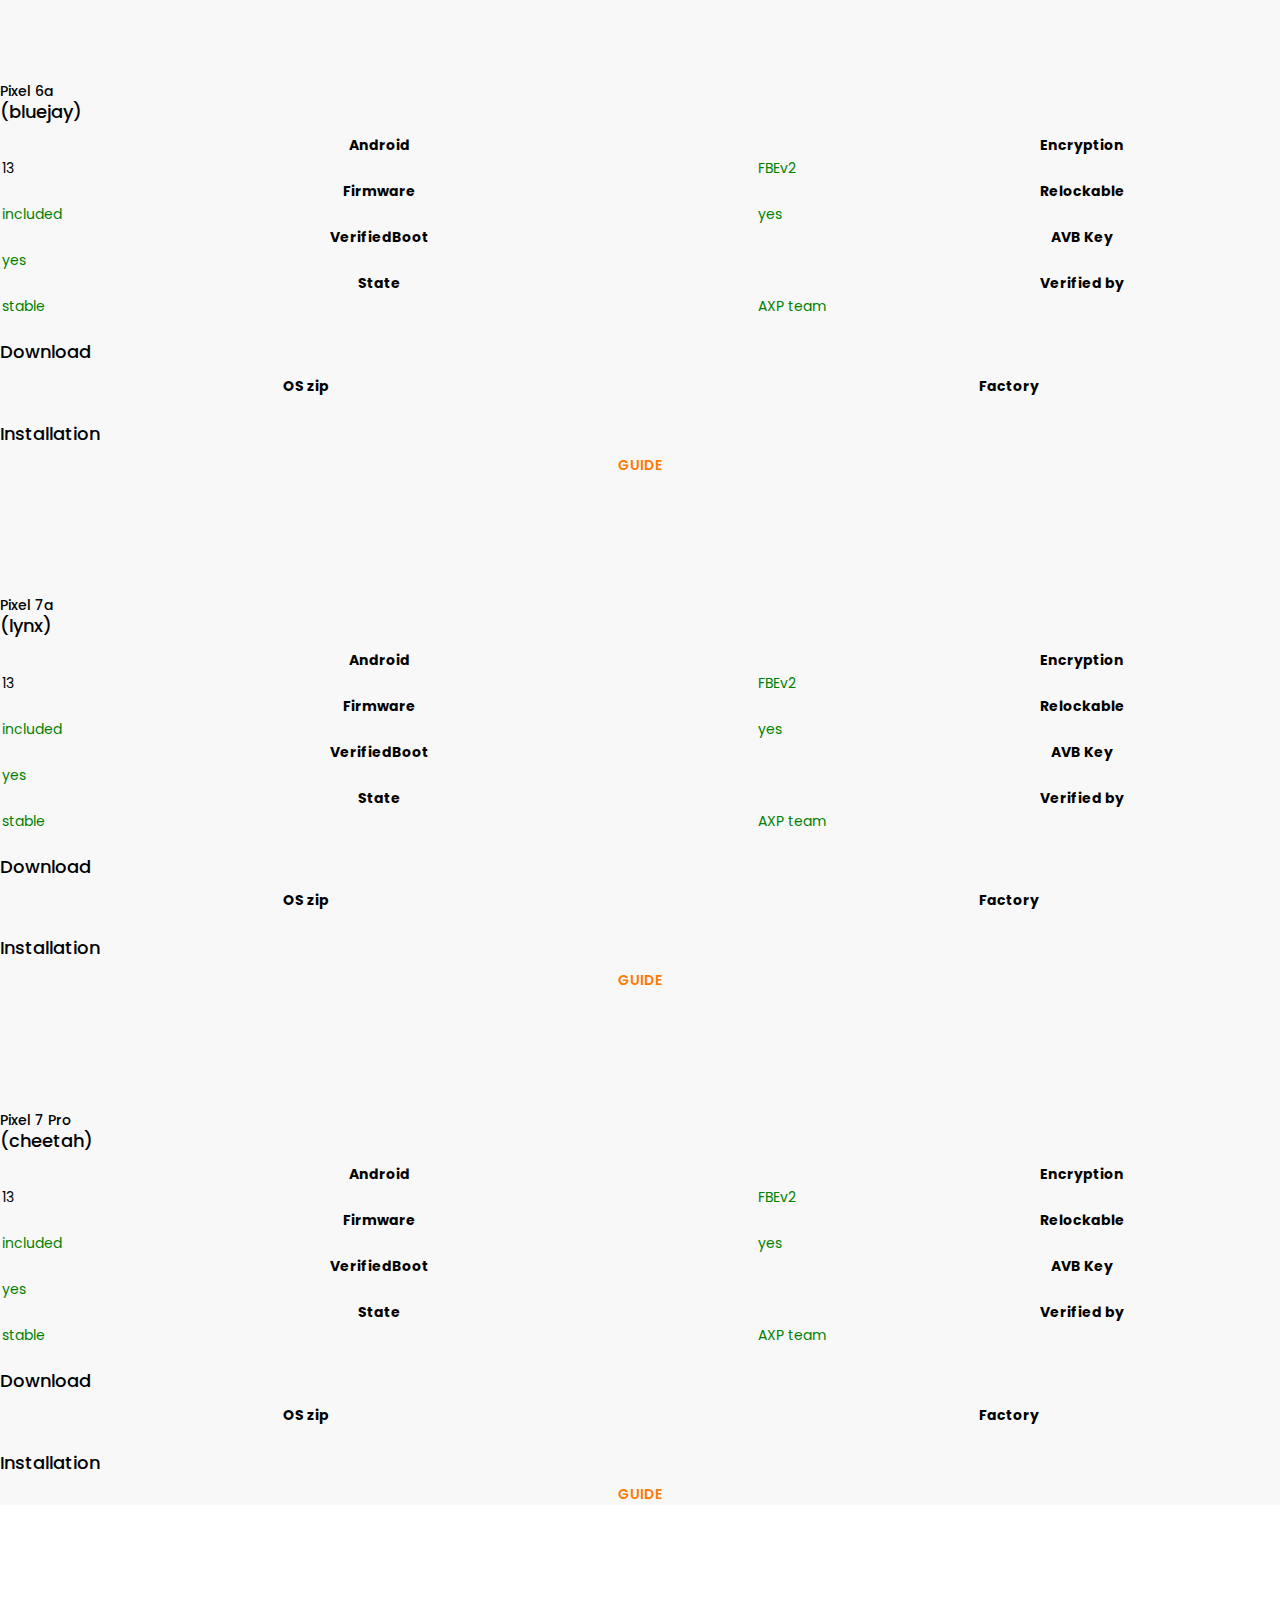
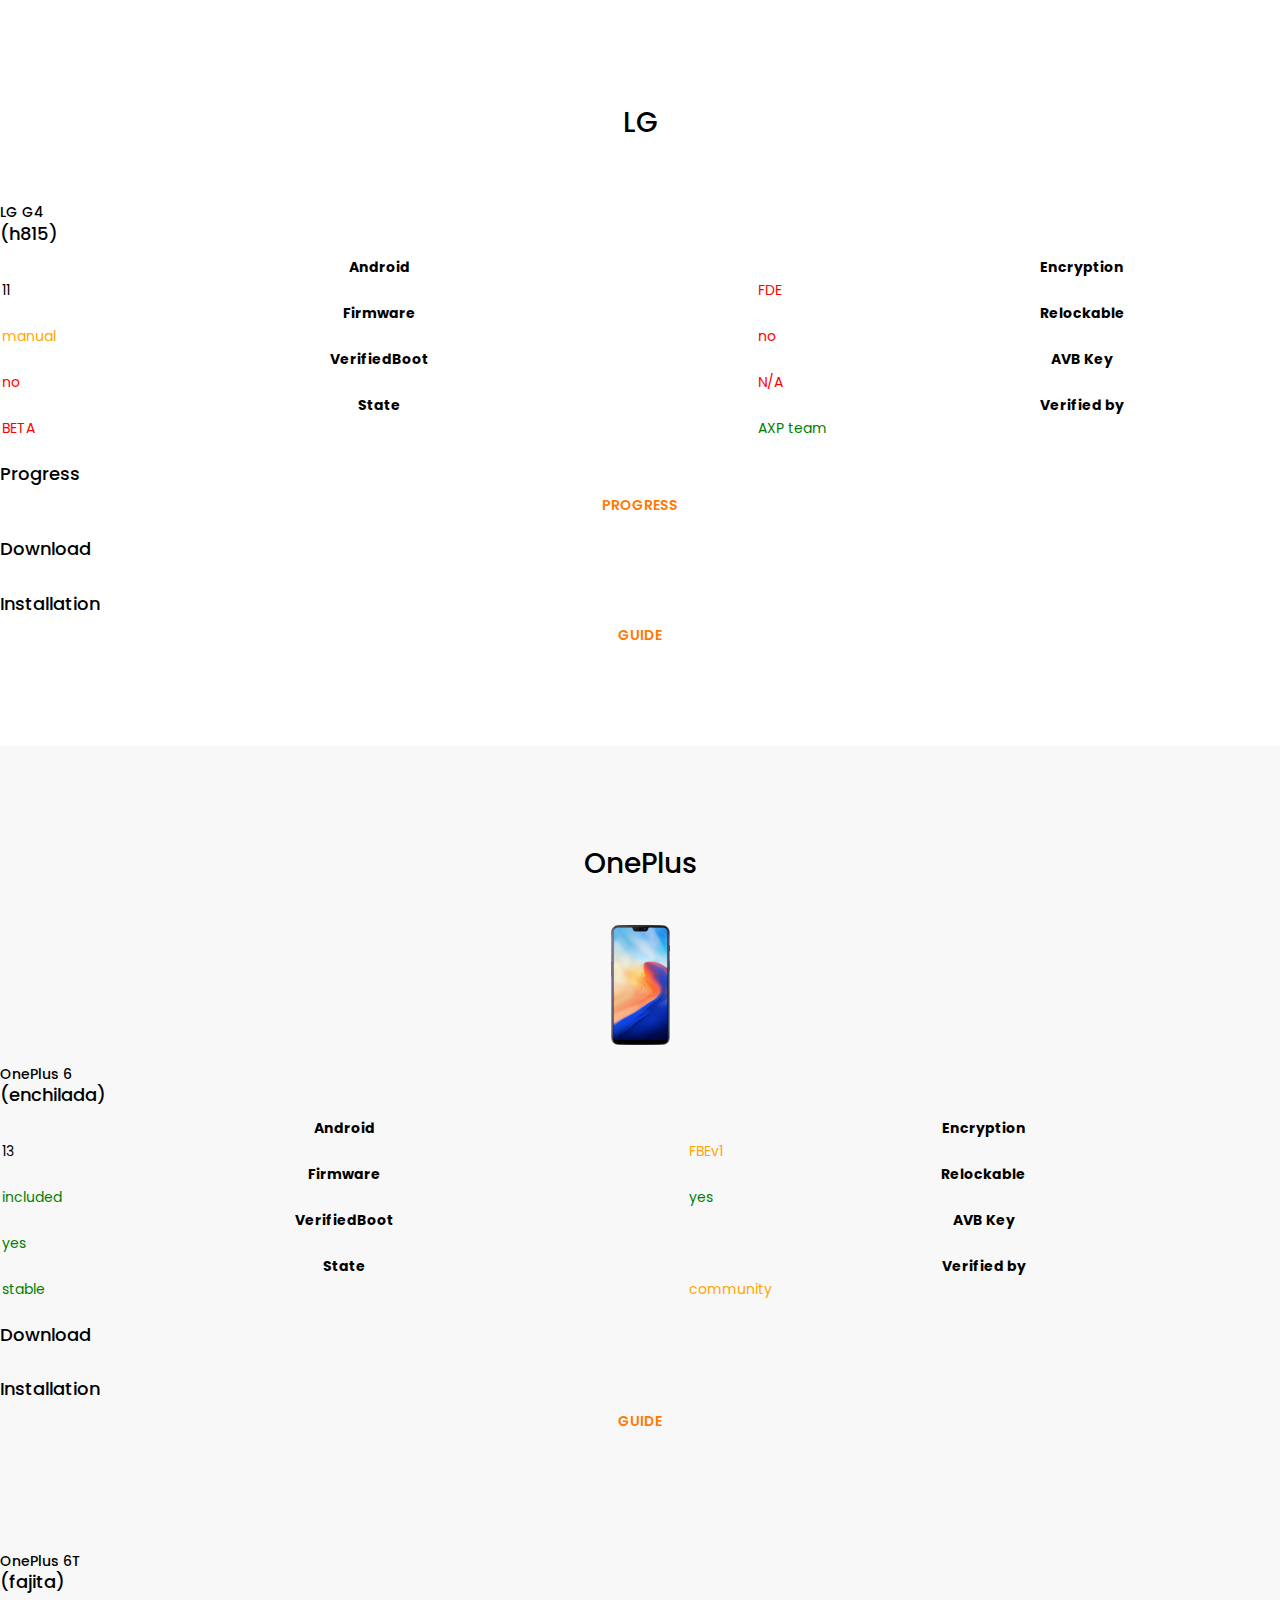
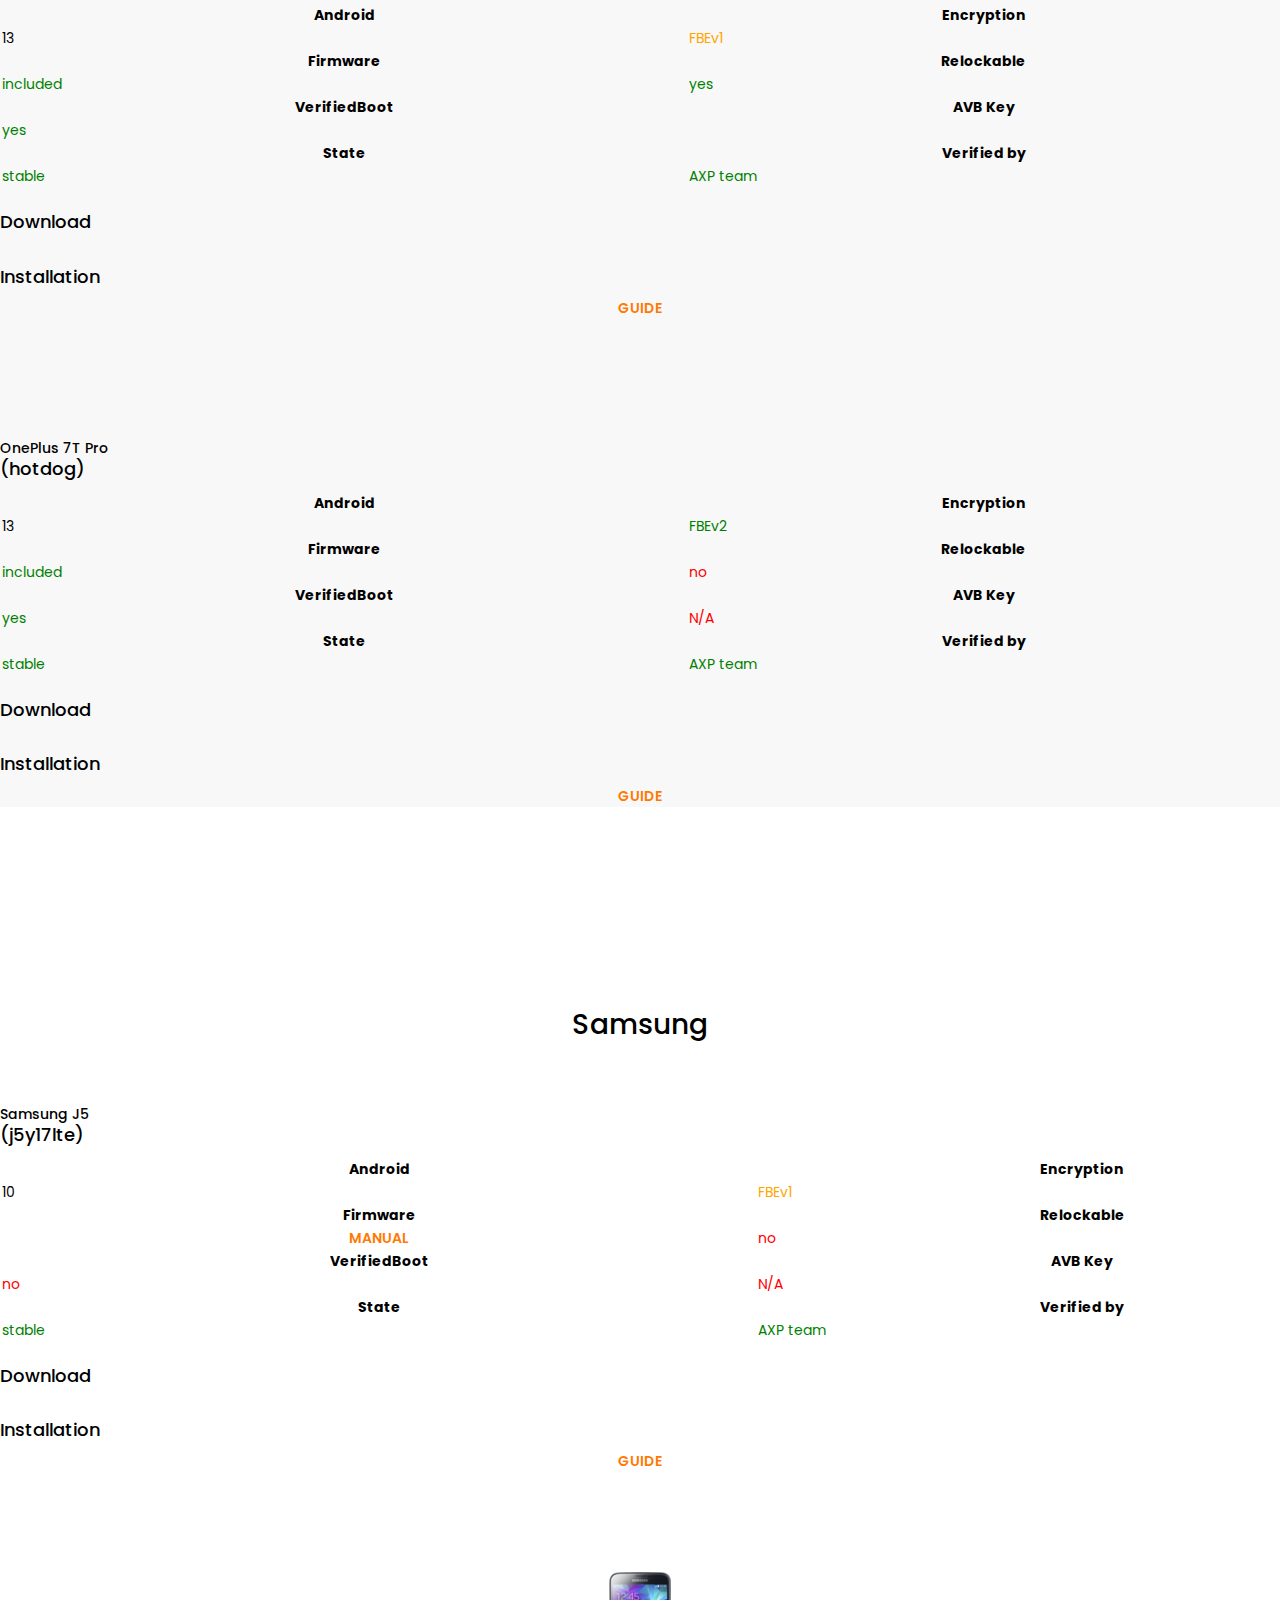
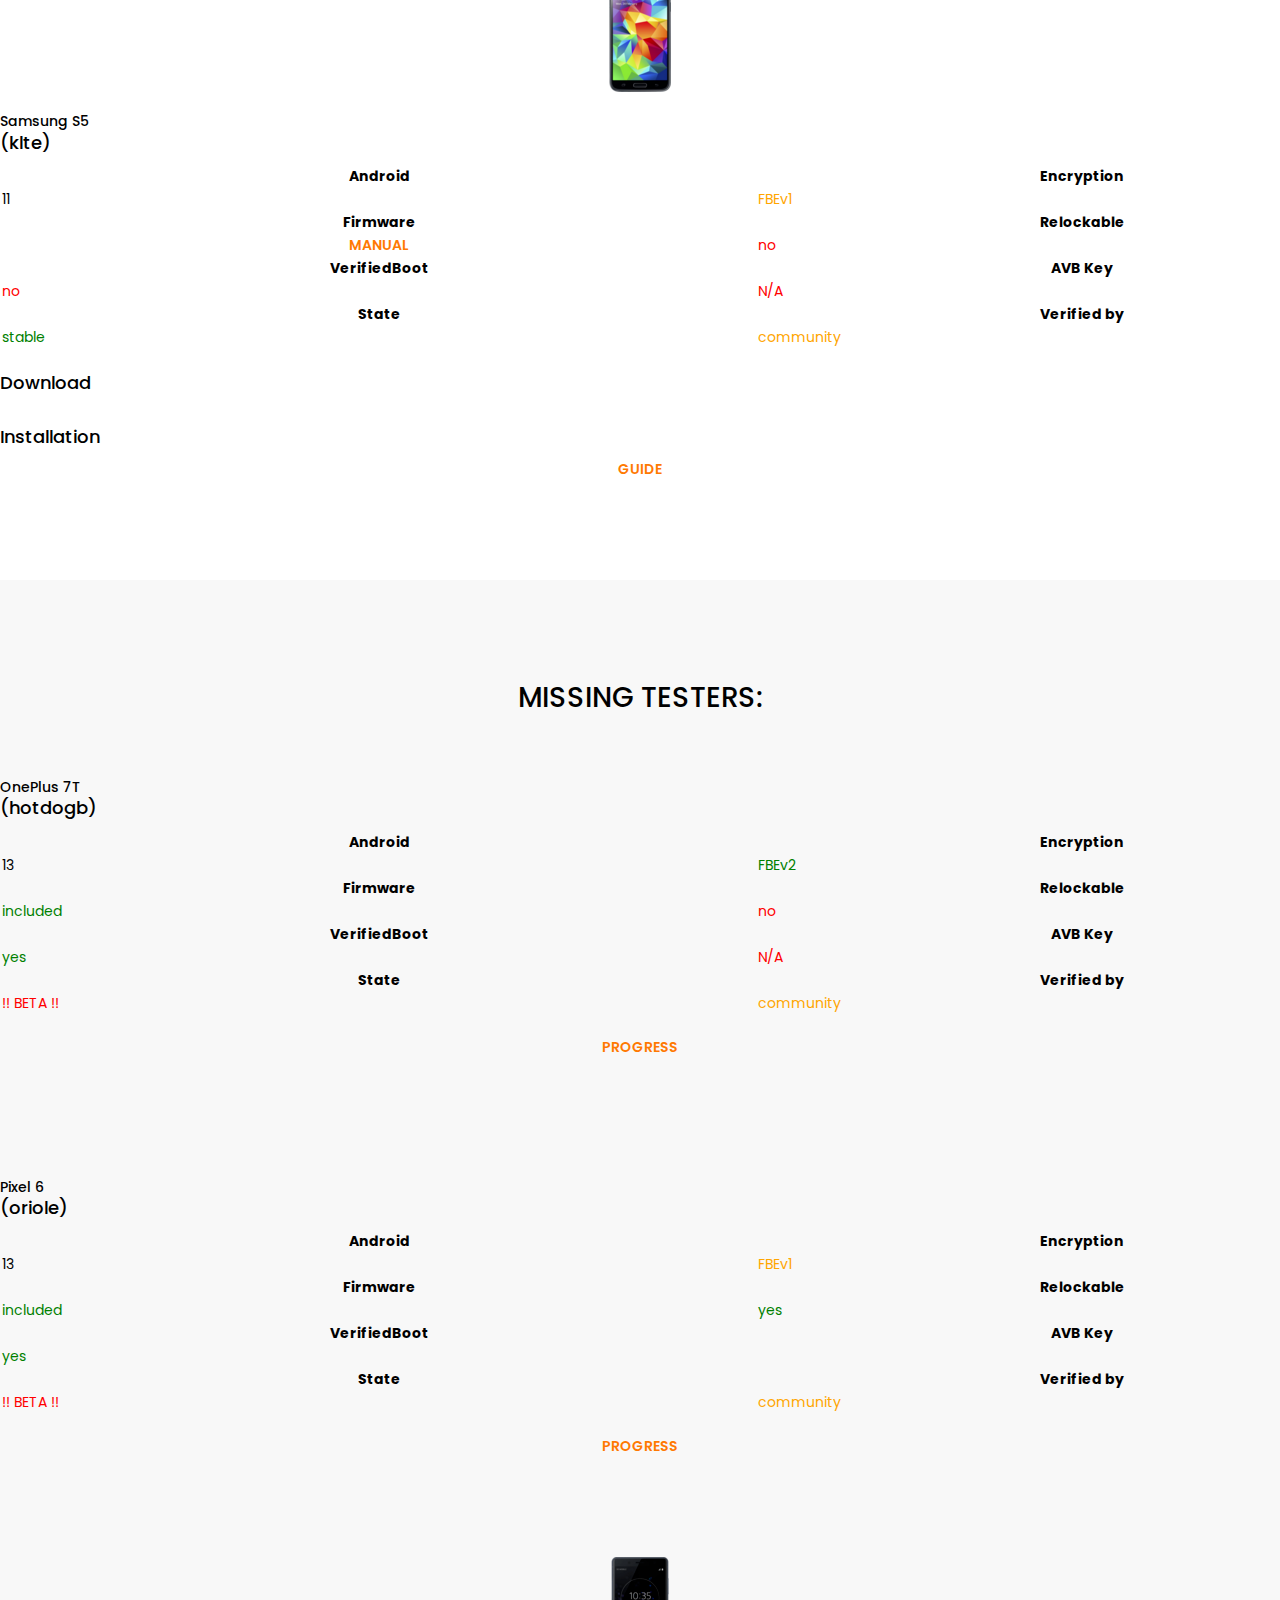
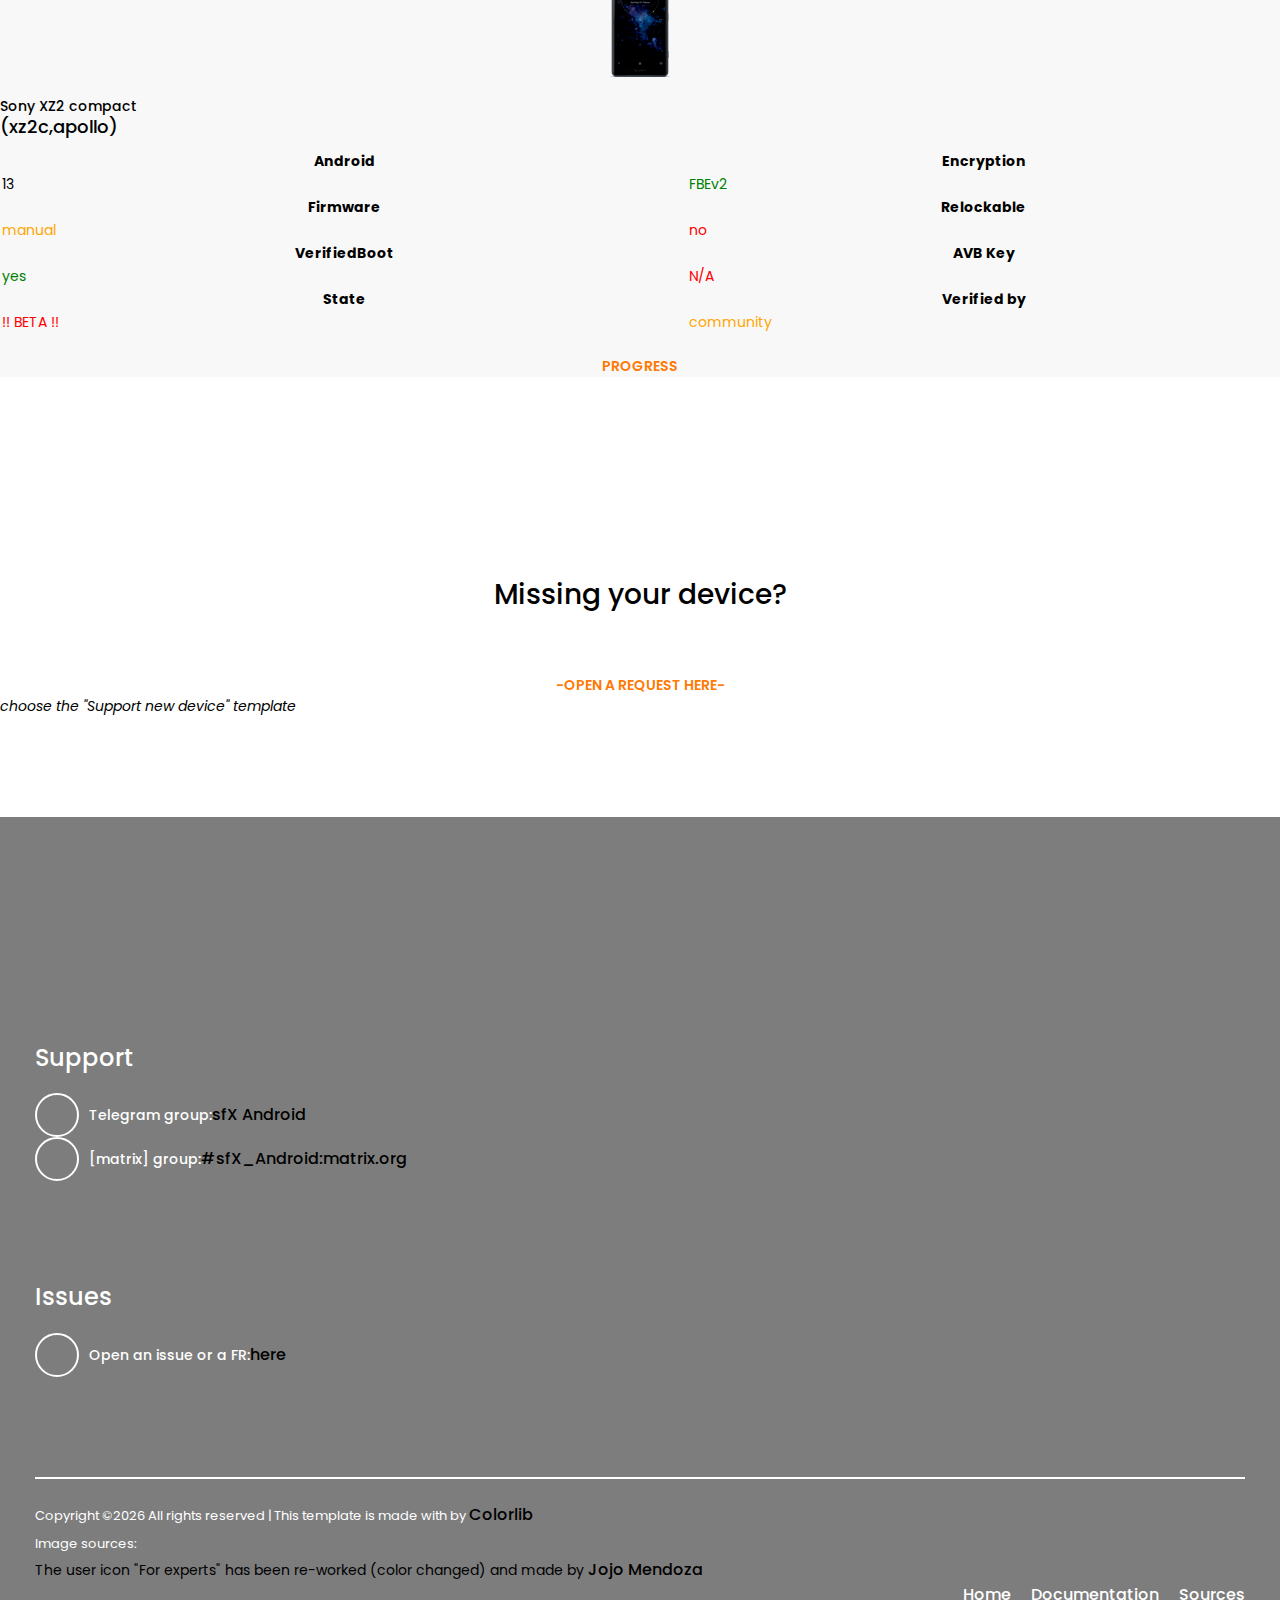
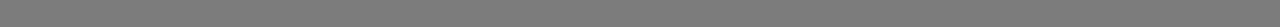
==== commit f1ccc71a: "add enchilada, new issue tracker" ====
--- a/dl.html
+++ b/dl.html
@@ -112,7 +112,7 @@
             <!--FR-->
             <div class="single-service-area text-center mb-100 wow fadeInUp" data-wow-delay="200ms">
                 <img src="img/devices/unknown_icon.png" alt="">
-                <a size="10" href="https://github.com/AXP-OS/issue-tracker/issues/new/choose" target=_blank>-open a request here-</a><i>choose the "Support new device" template</i>
+                <a size="10" href="https://code.binbash.rocks:8443/AXP.OS-public/issue-tracker/issues" target=_blank>-open a request here-</a><i>choose the "Support new device" template</i>
             </div>
         </div>
     </div>
@@ -424,6 +424,56 @@
    
        <div class="row">
 
+
+	<div class="col-auto ">
+            <div class="single-service-area text-center mb-100 wow fadeInUp" data-wow-delay="200ms">
+                    <img src="img/devices/enchilada_icon.png" alt="">
+                    <h4>OnePlus 6</h4>
+                    <h5>(enchilada)</h5>
+                    <table style="width: 100%">
+                        <tr>
+                            <th>Android</th>
+                            <th>Encryption</th>
+                        </tr>
+                        <tr>
+                            <td>13</td>
+                            <td><font color="orange">FBEv1</font></td>
+                        </tr>
+                        <tr>
+                            <th>Firmware</th>
+                            <th>Relockable</th>
+                        </tr>
+                        <tr>
+                            <td><font color="green">included</font></td>
+                            <td><font color="green">yes</font></td>
+                        </tr>
+                        <tr>
+                            <th>VerifiedBoot</th>
+                            <th>AVB Key</th>
+                        </tr>
+                        <tr>
+                            <td><font color="green">yes</font></td>
+                            <td><a href="https://github.com/sfX-android/update_verifier/raw/refs/heads/main/AXP.OS/enchilada_AXP.OS_avb_pkmd.bin"  class="fa fa-download" target="_blank"></a></td>
+                        </tr>
+                        <tr>
+                            <th>State</th>
+                            <th>Verified by</th>
+                        </tr>
+                        <tr>
+                            <td><font color="green">stable</font></td>
+                            <td><font color="orange">community</font></td>
+                        </tr>
+                    </table>
+                    <br/>
+                    <h5>Download</h5>
+                    <a href="https://leech.binbash.rocks:8008/axp/enchilada"  class="fa fa-download" target="_blank"></a>
+                    <br/>
+                    <h5>Installation</h5>
+                    <a href="https://github.com/AXP-OS/build/wiki/enchilada" target="_blank">Guide</a>
+                </div>
+          </div>
+
+
            <div class="col-auto ">
             <div class="single-service-area text-center mb-100 wow fadeInUp" data-wow-delay="200ms">
                     <img src="img/devices/fajita_icon.png" alt="">
@@ -634,58 +684,6 @@
     <center><h1>MISSING TESTERS:</h1></center><br/><br/>
     <div class="container">
      <div class="row">
-
-
-	<div class="col-auto ">
-            <div class="single-service-area text-center mb-100 wow fadeInUp" data-wow-delay="200ms">
-                    <img src="img/devices/enchilada_icon.png" alt="">
-                    <h4>OnePlus 6</h4>
-                    <h5>(enchilada)</h5>
-                    <table style="width: 100%">
-                        <tr>
-                            <th>Android</th>
-                            <th>Encryption</th>
-                        </tr>
-                        <tr>
-                            <td>13</td>
-                            <td><font color="orange">FBEv1</font></td>
-                        </tr>
-                        <tr>
-                            <th>Firmware</th>
-                            <th>Relockable</th>
-                        </tr>
-                        <tr>
-                            <td><font color="green">included</font></td>
-                            <td><font color="green">yes</font></td>
-                        </tr>
-                        <tr>
-                            <th>VerifiedBoot</th>
-                            <th>AVB Key</th>
-                        </tr>
-                        <tr>
-                            <td><font color="green">yes</font></td>
-                            <td><a href="https://github.com/sfX-android/update_verifier/raw/refs/heads/main/AXP.OS/enchilada_AXP.OS_avb_pkmd.bin"  class="fa fa-download" target="_blank"></a></td>
-                        </tr>
-                        <tr>
-                            <th>State</th>
-                            <th>Verified by</th>
-                        </tr>
-                        <tr>
-                            <td><font color="red">!! BETA !!</font></td>
-                            <td><font color="orange">community</font></td>
-                        </tr>
-                    </table>
-                    <br/>
-		    <a href="https://github.com/AXP-OS/issue-tracker/issues/23" target=_blank>progress</a>
-		    <!--
-                    <h5>Download</h5>
-                    <a href="https://leech.binbash.rocks:8008/axp/enchilada"  class="fa fa-download" target="_blank"></a>
-                    <br/>
-                    <h5>Installation</h5>
-                    <a href="https://github.com/AXP-OS/build/wiki/enchilada" target="_blank">Guide</a>
-		    -->
-                </div>
-          </div>
 
 
           <div class="col-auto ">
@@ -862,7 +860,7 @@
             <!--FR-->
             <div class="single-service-area text-center mb-100 wow fadeInUp" data-wow-delay="200ms">
                 <img src="img/devices/unknown_icon.png" alt="">
-                <a size="10" href="https://github.com/AXP-OS/issue-tracker/issues/new/choose" target=_blank>-open a request here-</a><i>choose the "Support new device" template</i>
+                <a size="10" href="https://code.binbash.rocks:8443/AXP.OS-public/issue-tracker/issues" target=_blank>-open a request here-</a><i>choose the "Support new device" template</i>
             </div>
         </div>
     </div>
@@ -894,7 +892,7 @@
                         <div class="col-sm-4">
                             <div class="single-footer-widget mb-100">
                                 <h5 class="widget-title">Issues</h5>
-                                <p><i class="fa fa-phone"></i> Open an issue or a FR:<br/><a href="https://github.com/AXP-OS/issue-tracker/issues" class="btn" target="_blank"> here</a></p>
+                                <p><i class="fa fa-phone"></i> Open an issue or a FR:<br/><a href="https://code.binbash.rocks:8443/AXP.OS-public/issue-tracker/issues" class="btn" target="_blank"> here</a></p>
                             </div>
                         </div>
                     </div>
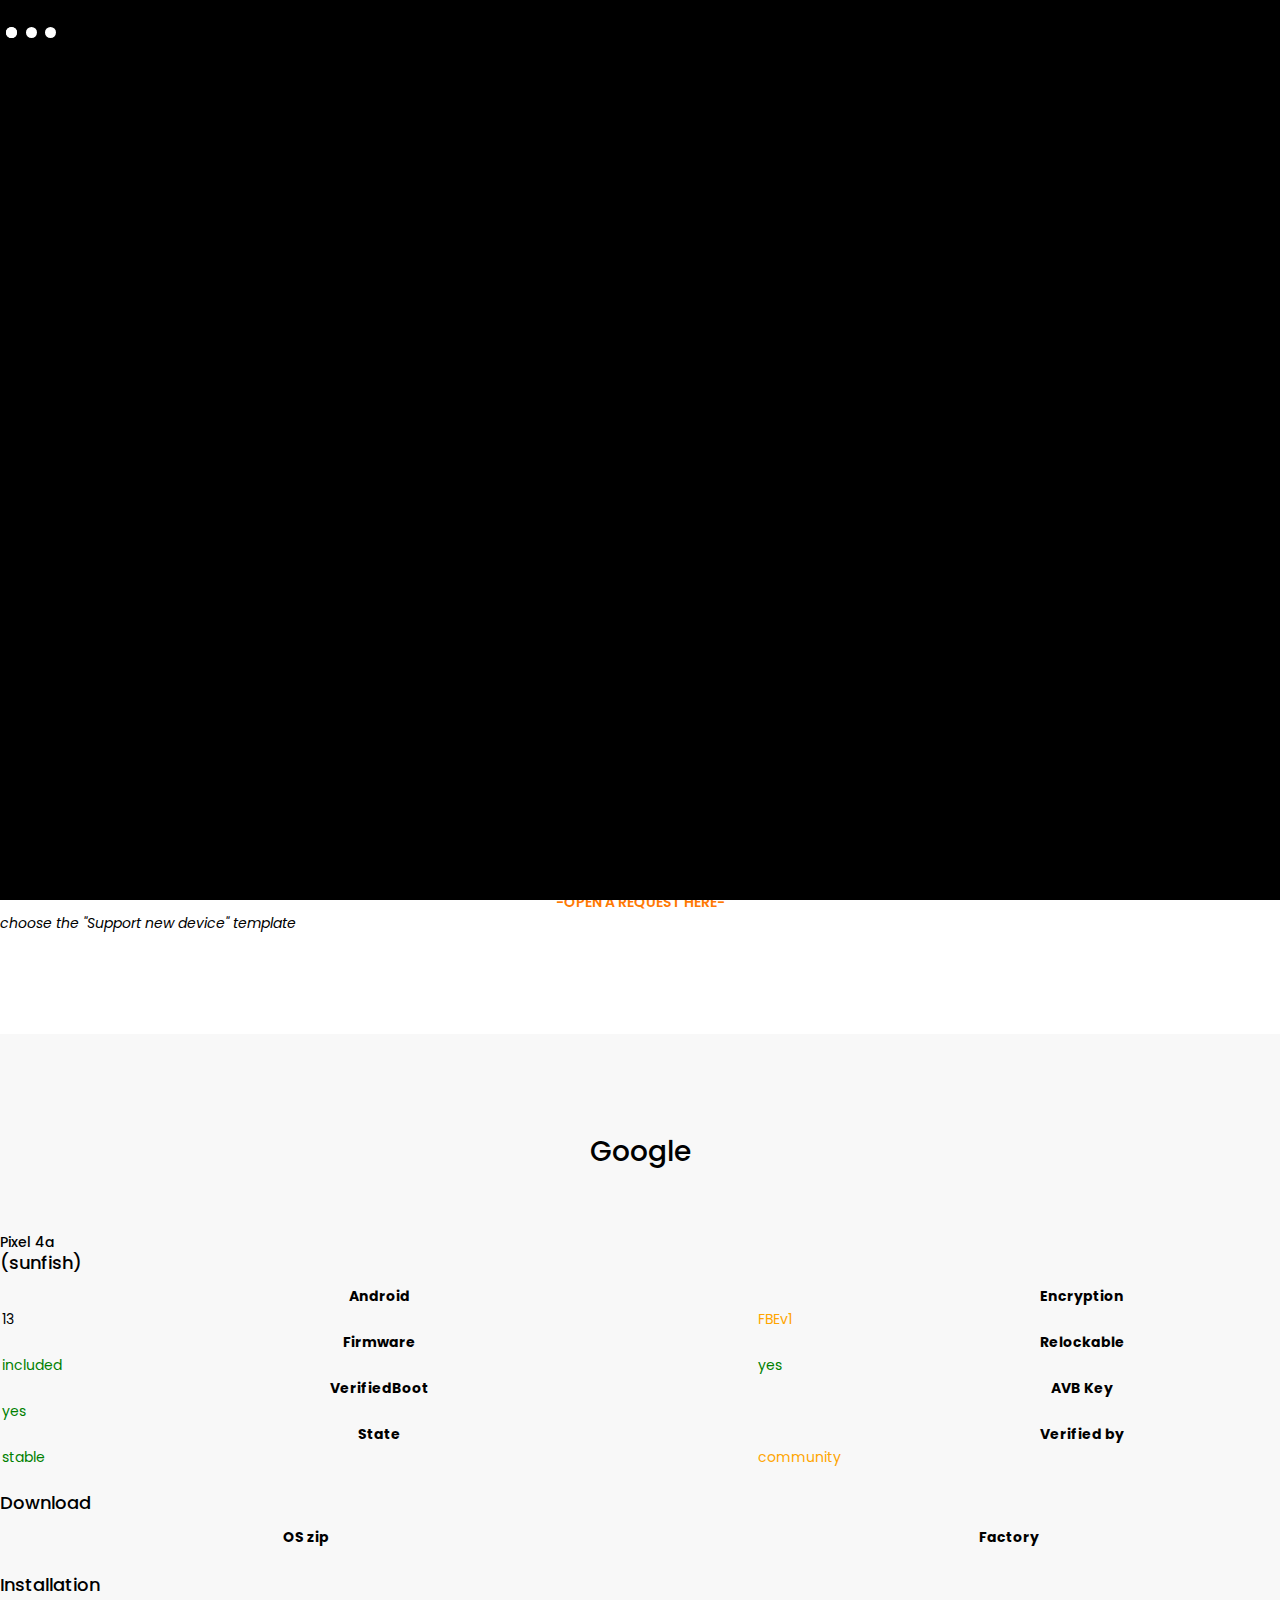
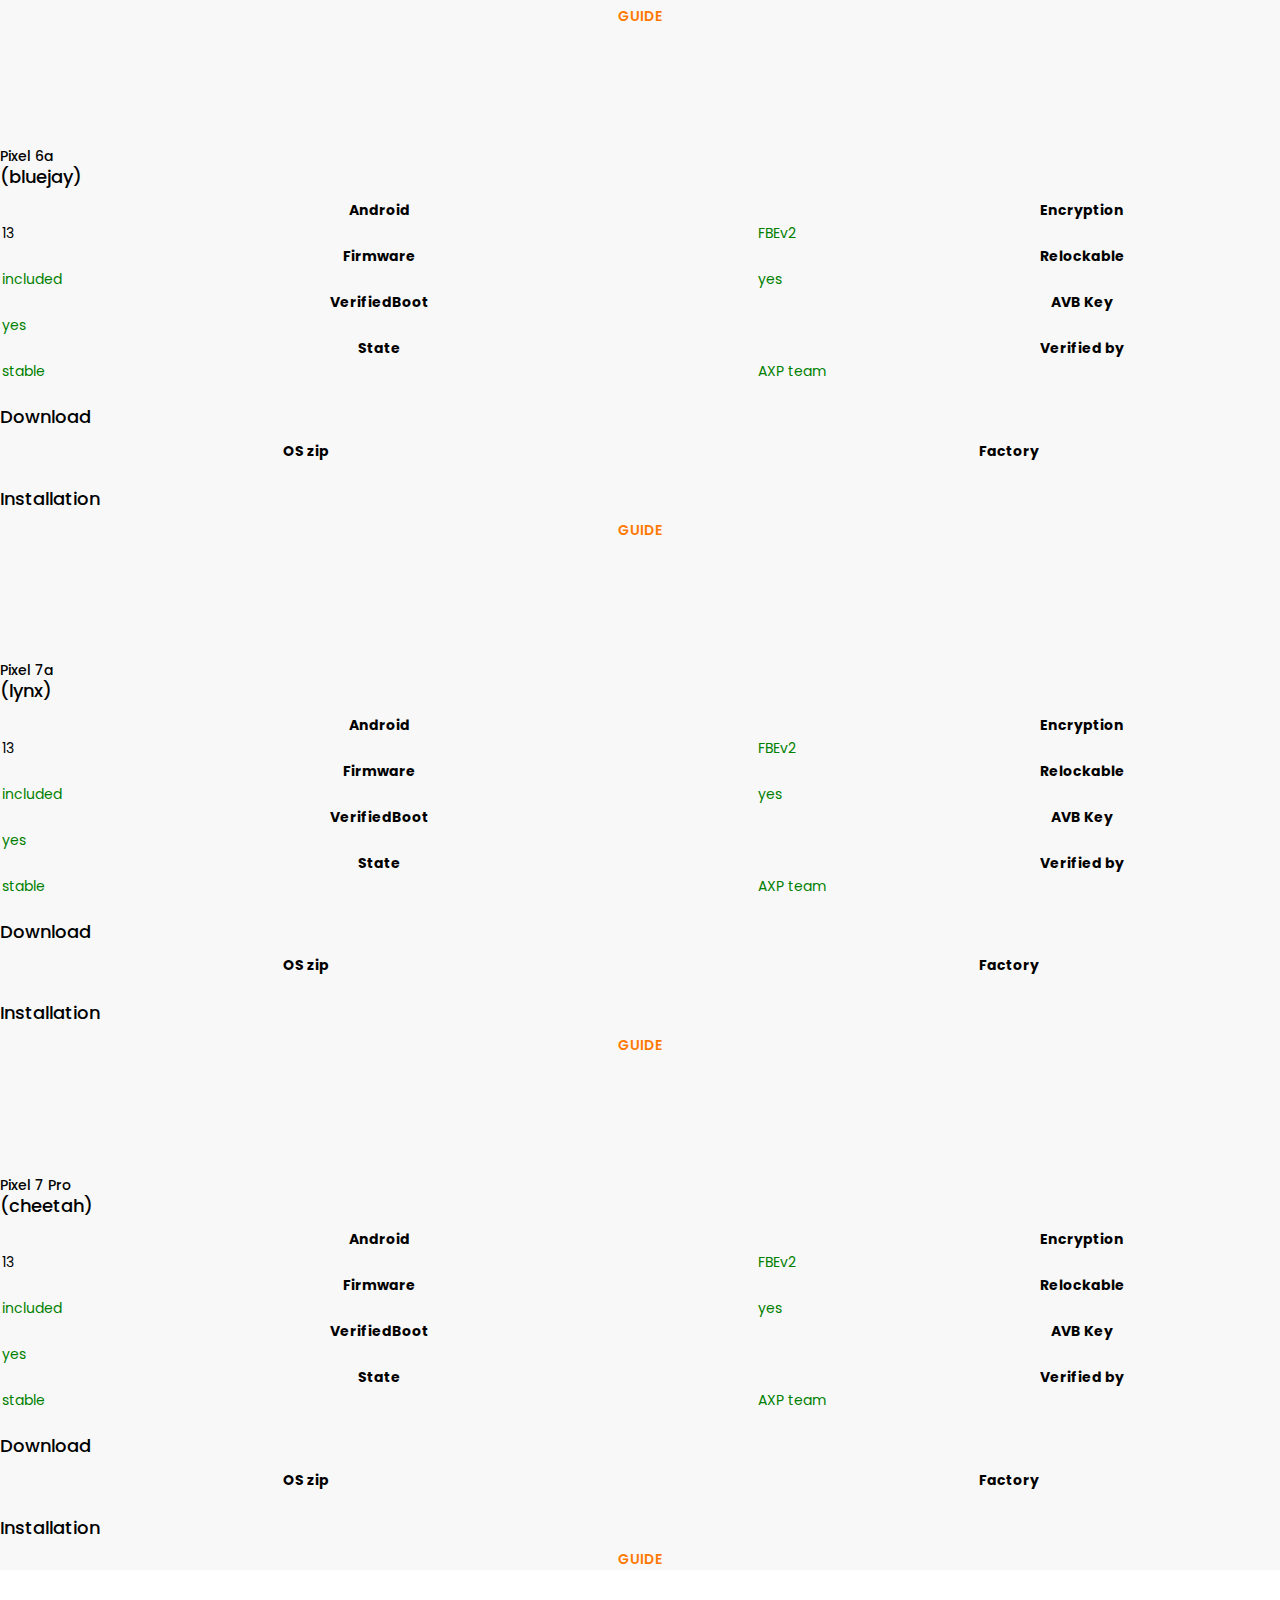
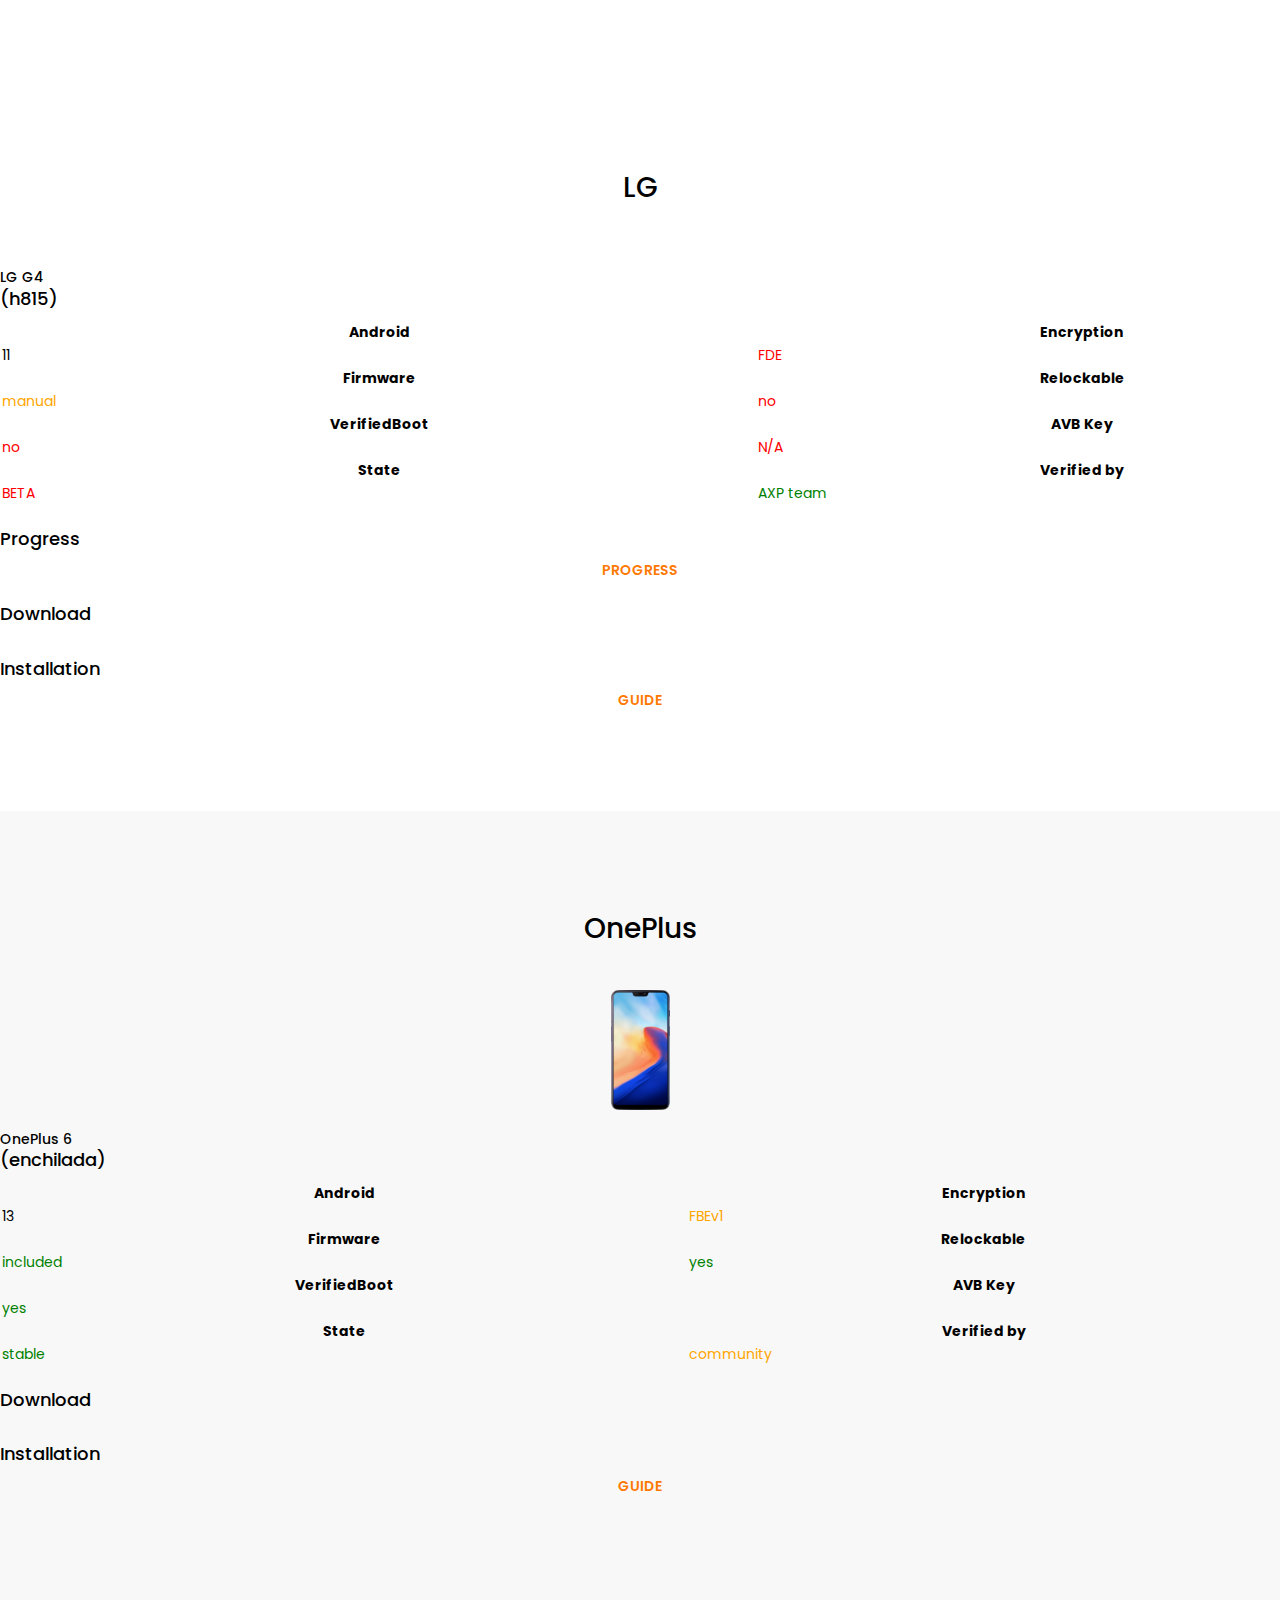
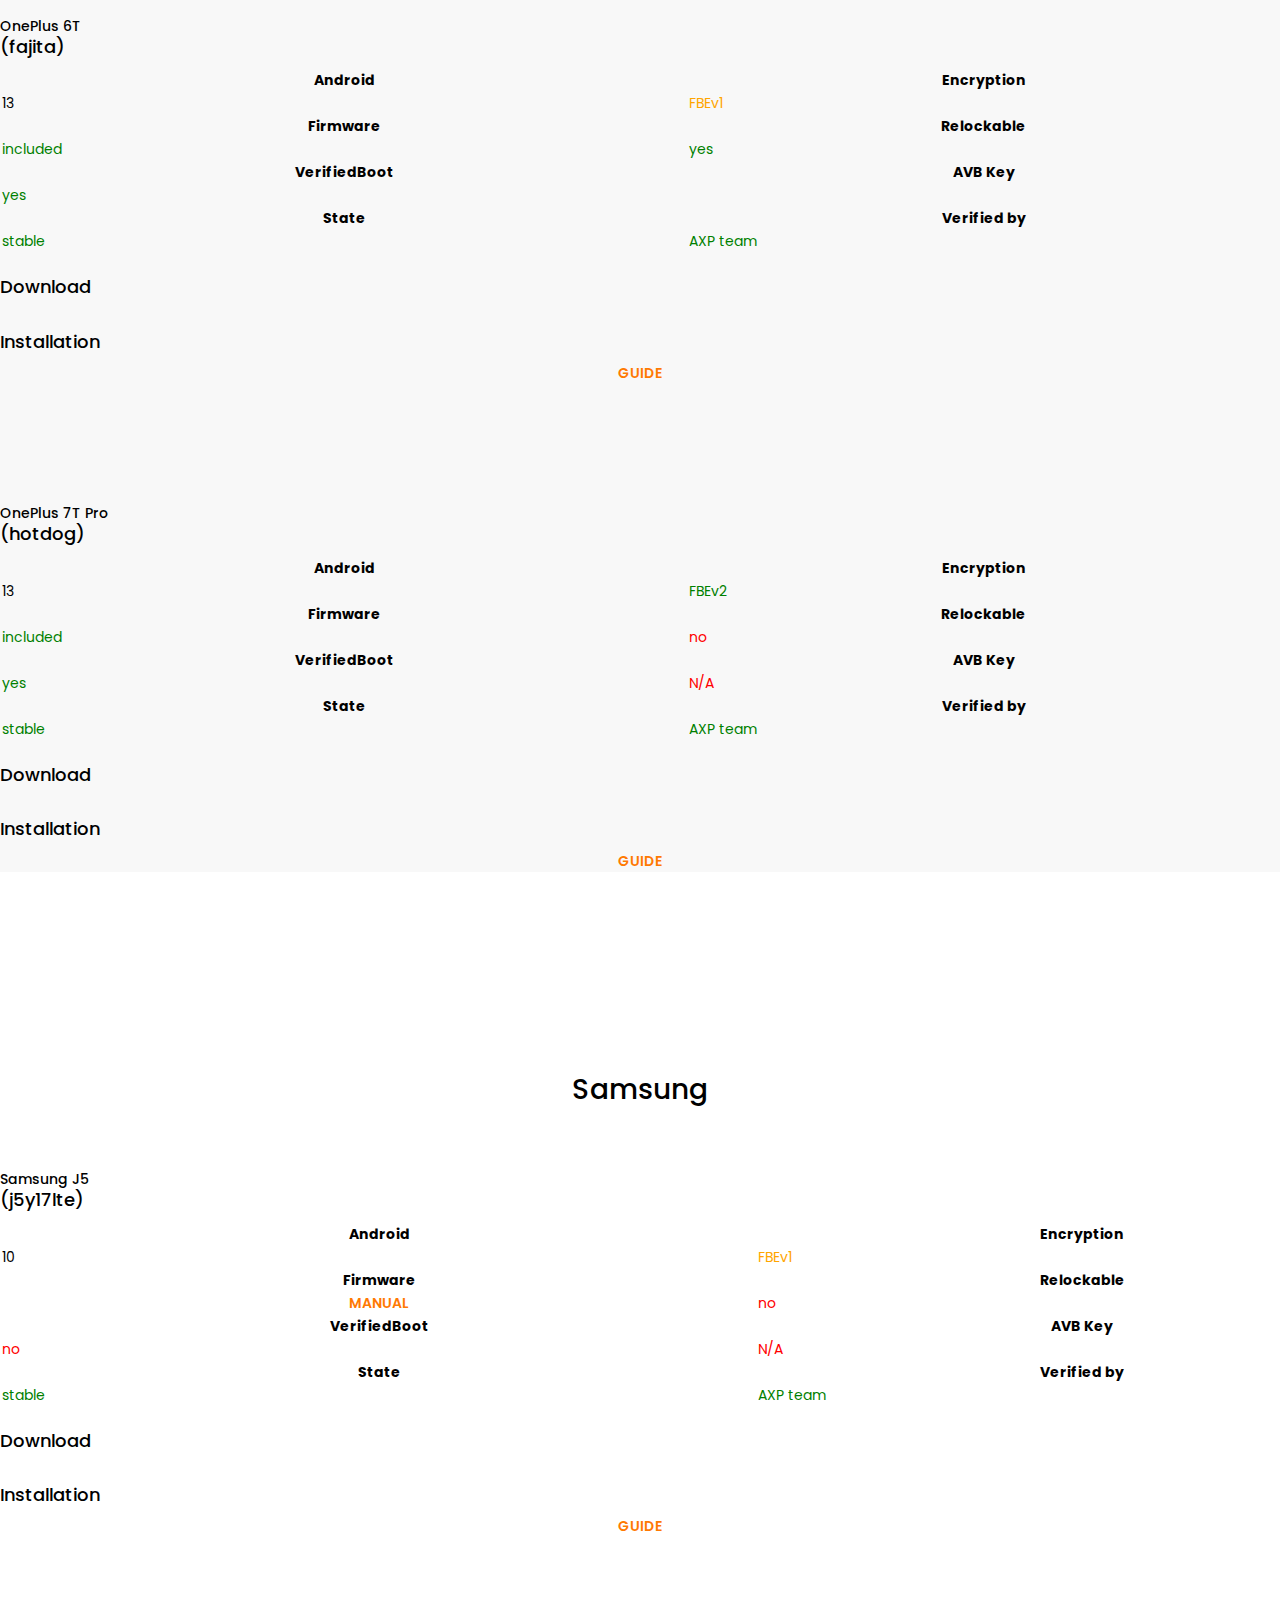
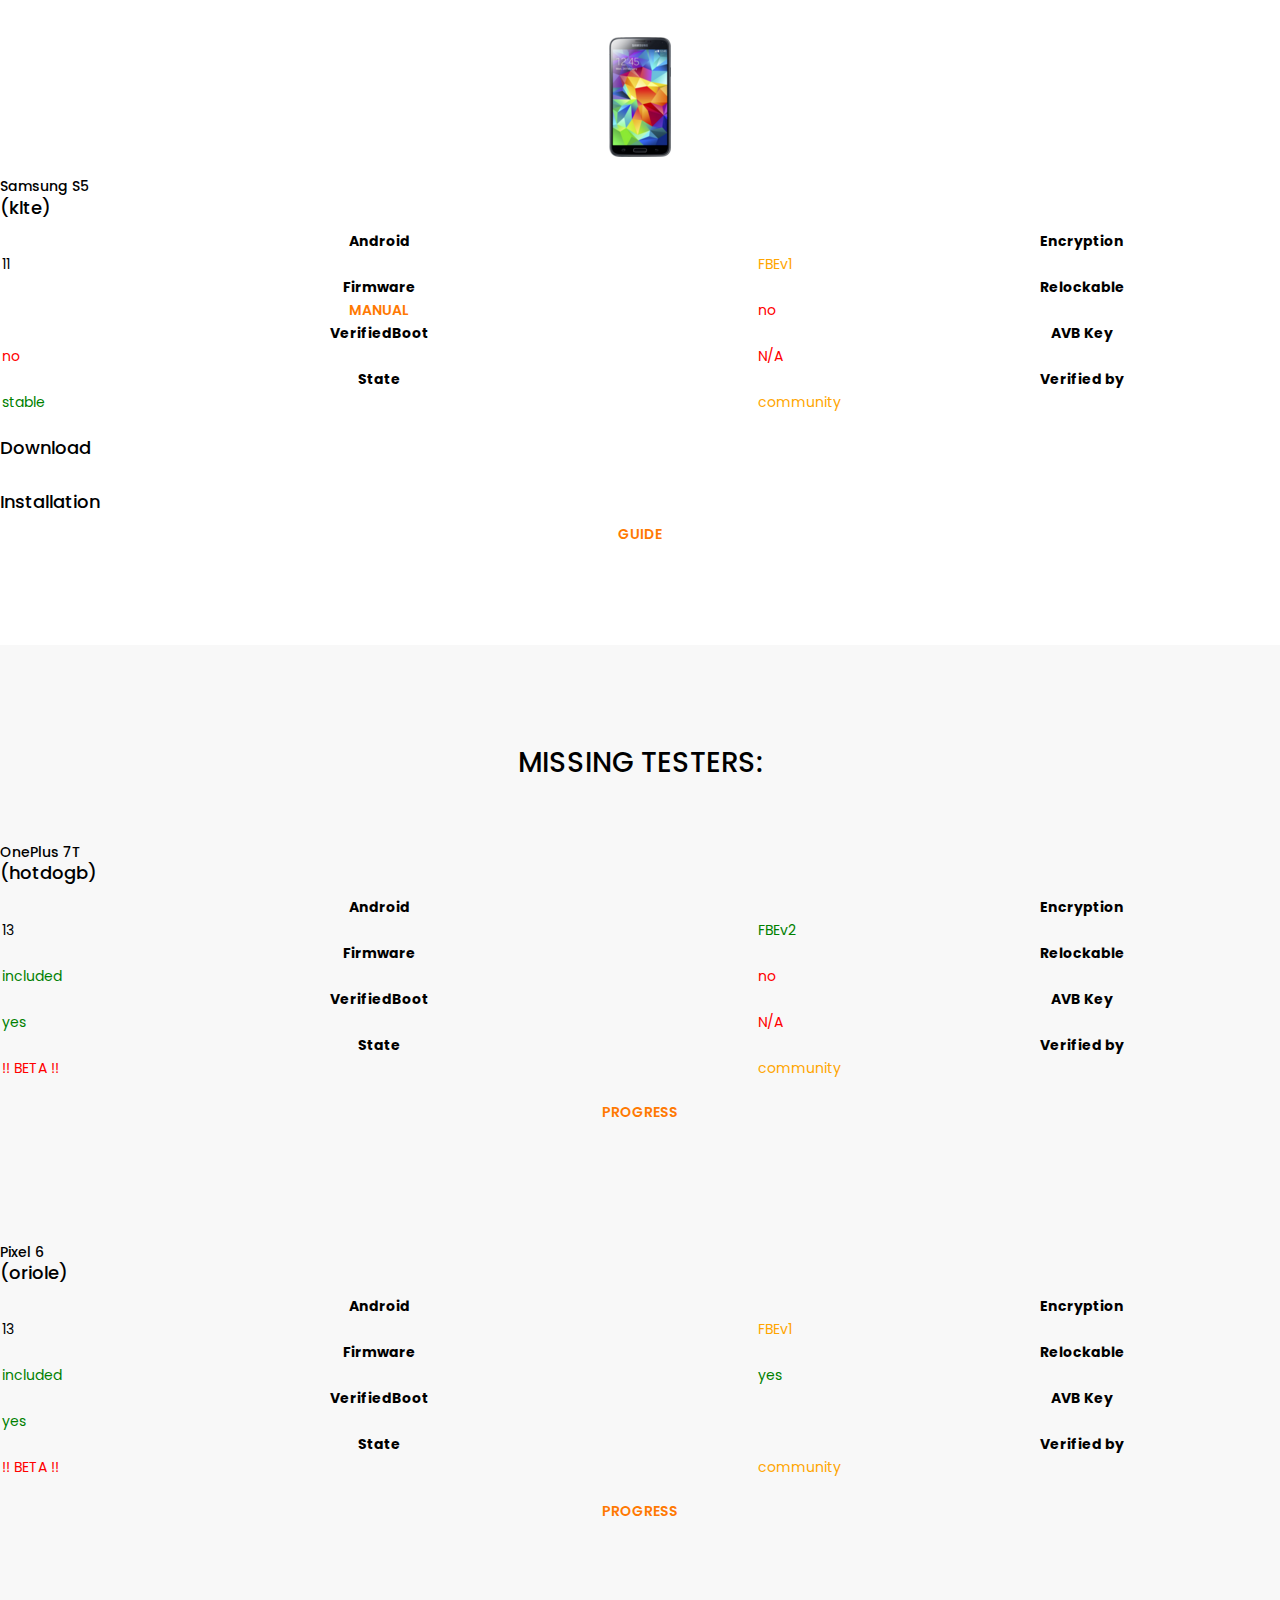
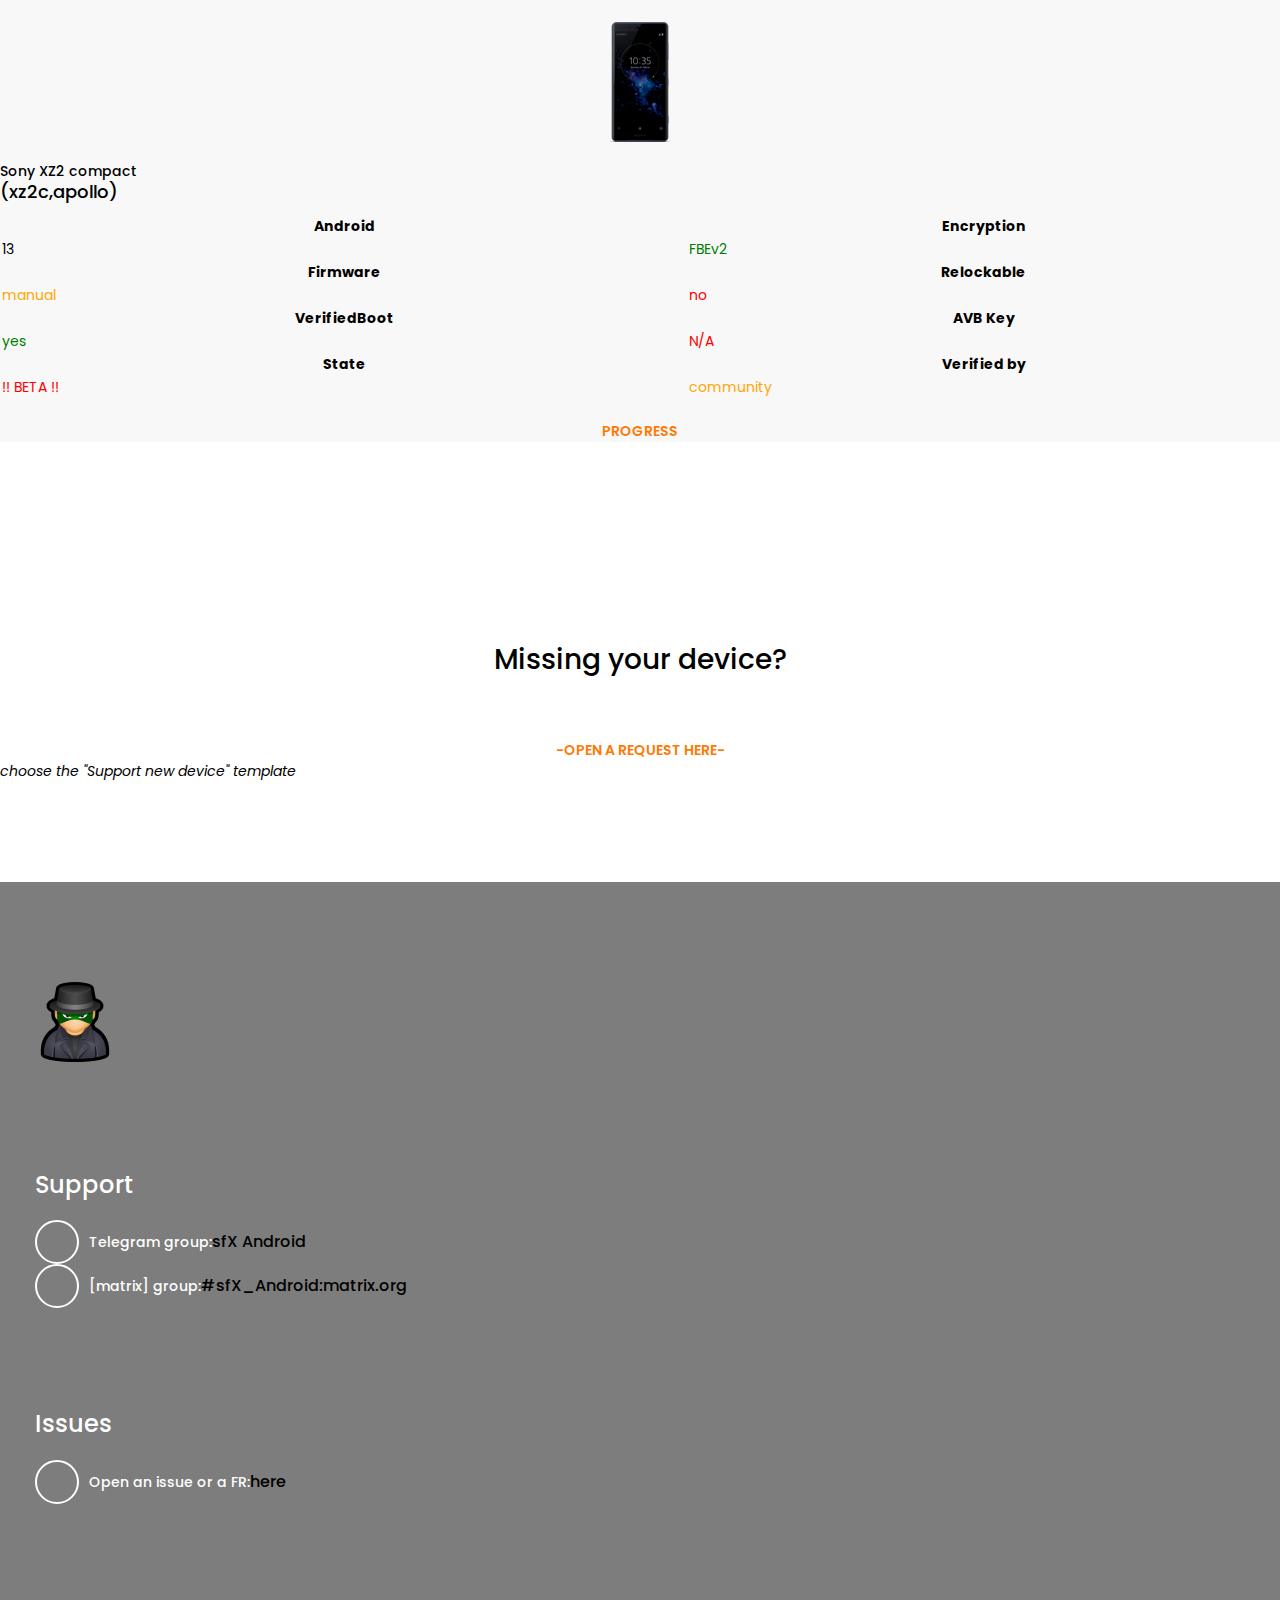
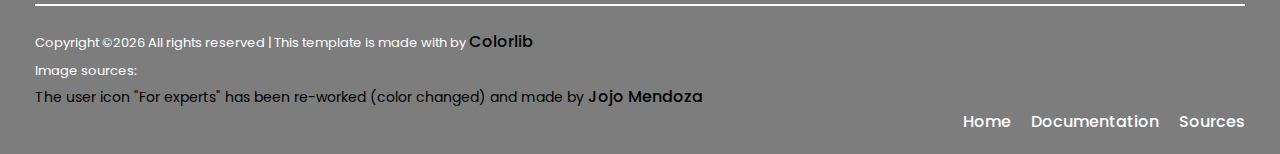
==== commit e457c5ff: "Update dl.html" ====
--- a/dl.html
+++ b/dl.html
@@ -112,7 +112,7 @@
             <!--FR-->
             <div class="single-service-area text-center mb-100 wow fadeInUp" data-wow-delay="200ms">
                 <img src="img/devices/unknown_icon.png" alt="">
-                <a size="10" href="https://code.binbash.rocks:8443/AXP.OS-public/issue-tracker/issues" target=_blank>-open a request here-</a><i>choose the "Support new device" template</i>
+                <a size="10" href="https://code.binbash.rocks/AXP.OS-public/issue-tracker/issues" target=_blank>-open a request here-</a><i>choose the "Support new device" template</i>
             </div>
         </div>
     </div>
@@ -860,7 +860,7 @@
             <!--FR-->
             <div class="single-service-area text-center mb-100 wow fadeInUp" data-wow-delay="200ms">
                 <img src="img/devices/unknown_icon.png" alt="">
-                <a size="10" href="https://code.binbash.rocks:8443/AXP.OS-public/issue-tracker/issues" target=_blank>-open a request here-</a><i>choose the "Support new device" template</i>
+                <a size="10" href="https://code.binbash.rocks/AXP.OS-public/issue-tracker/issues" target=_blank>-open a request here-</a><i>choose the "Support new device" template</i>
             </div>
         </div>
     </div>
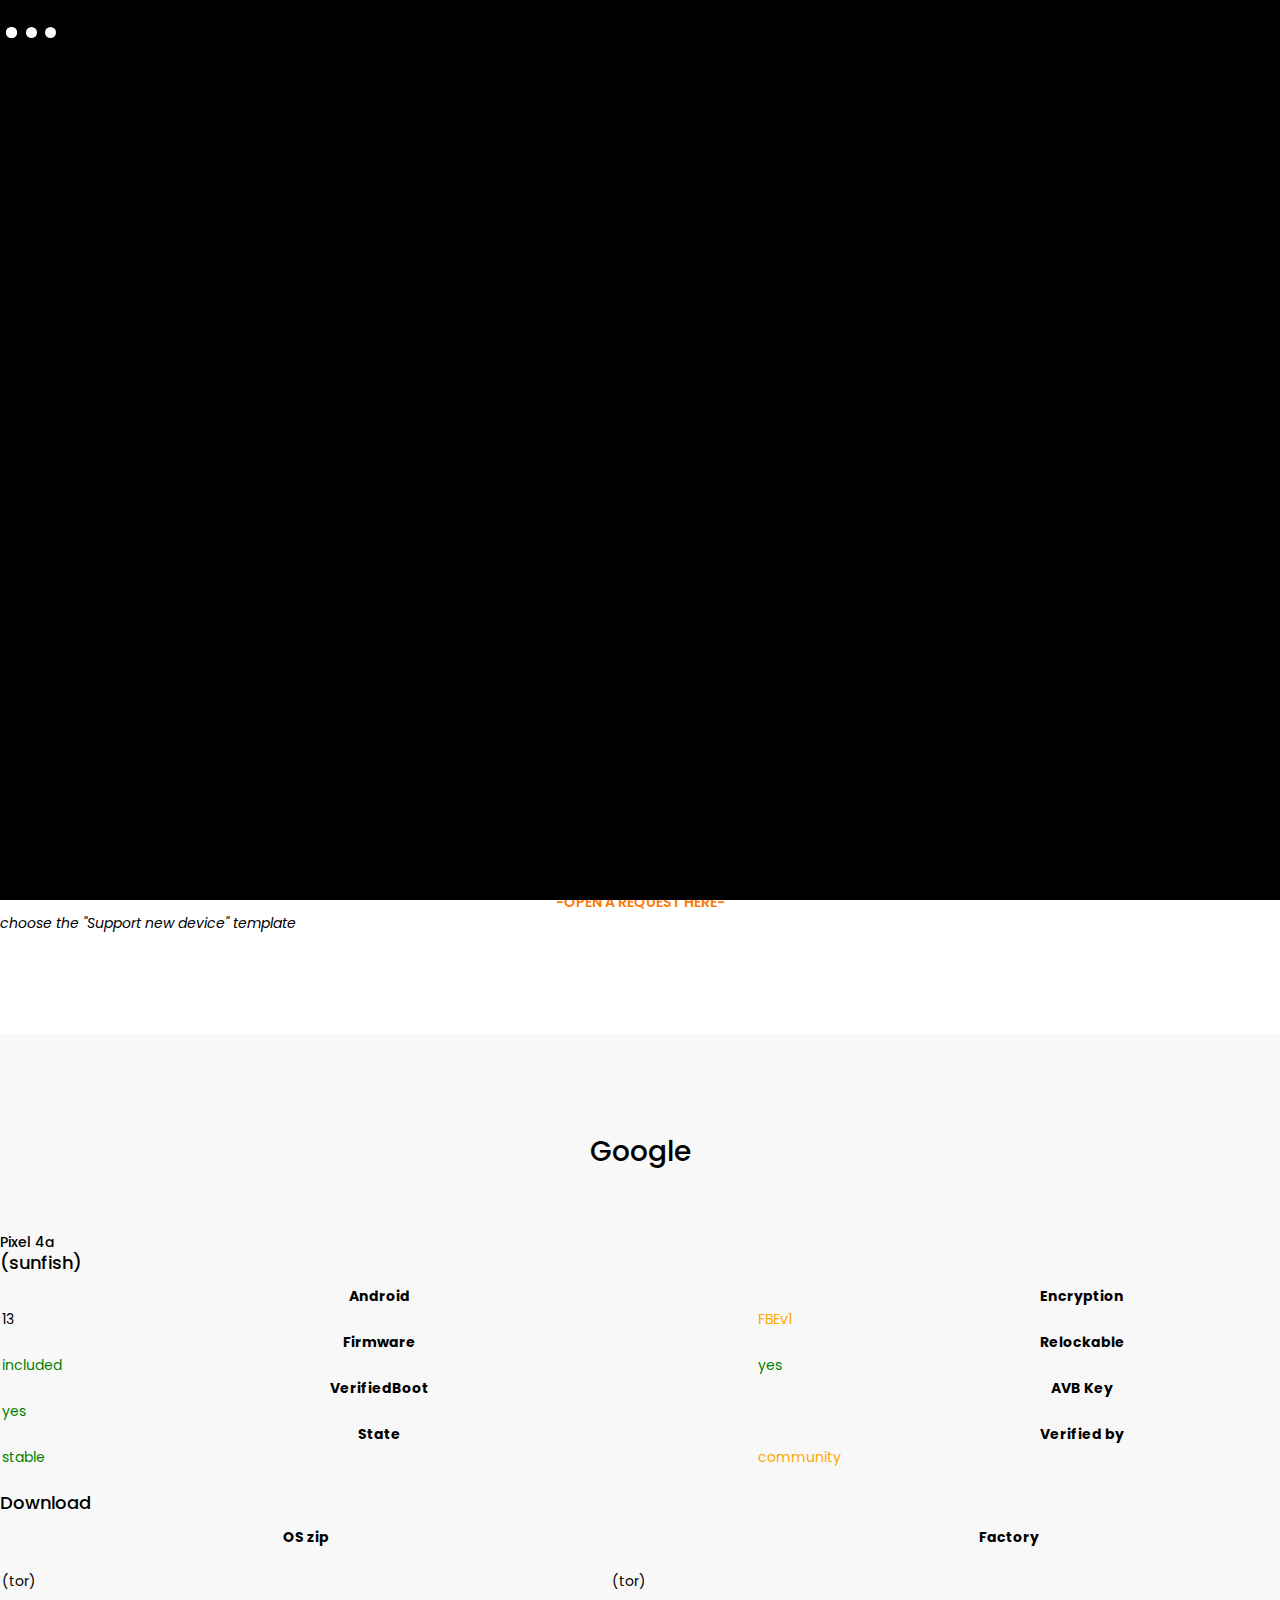
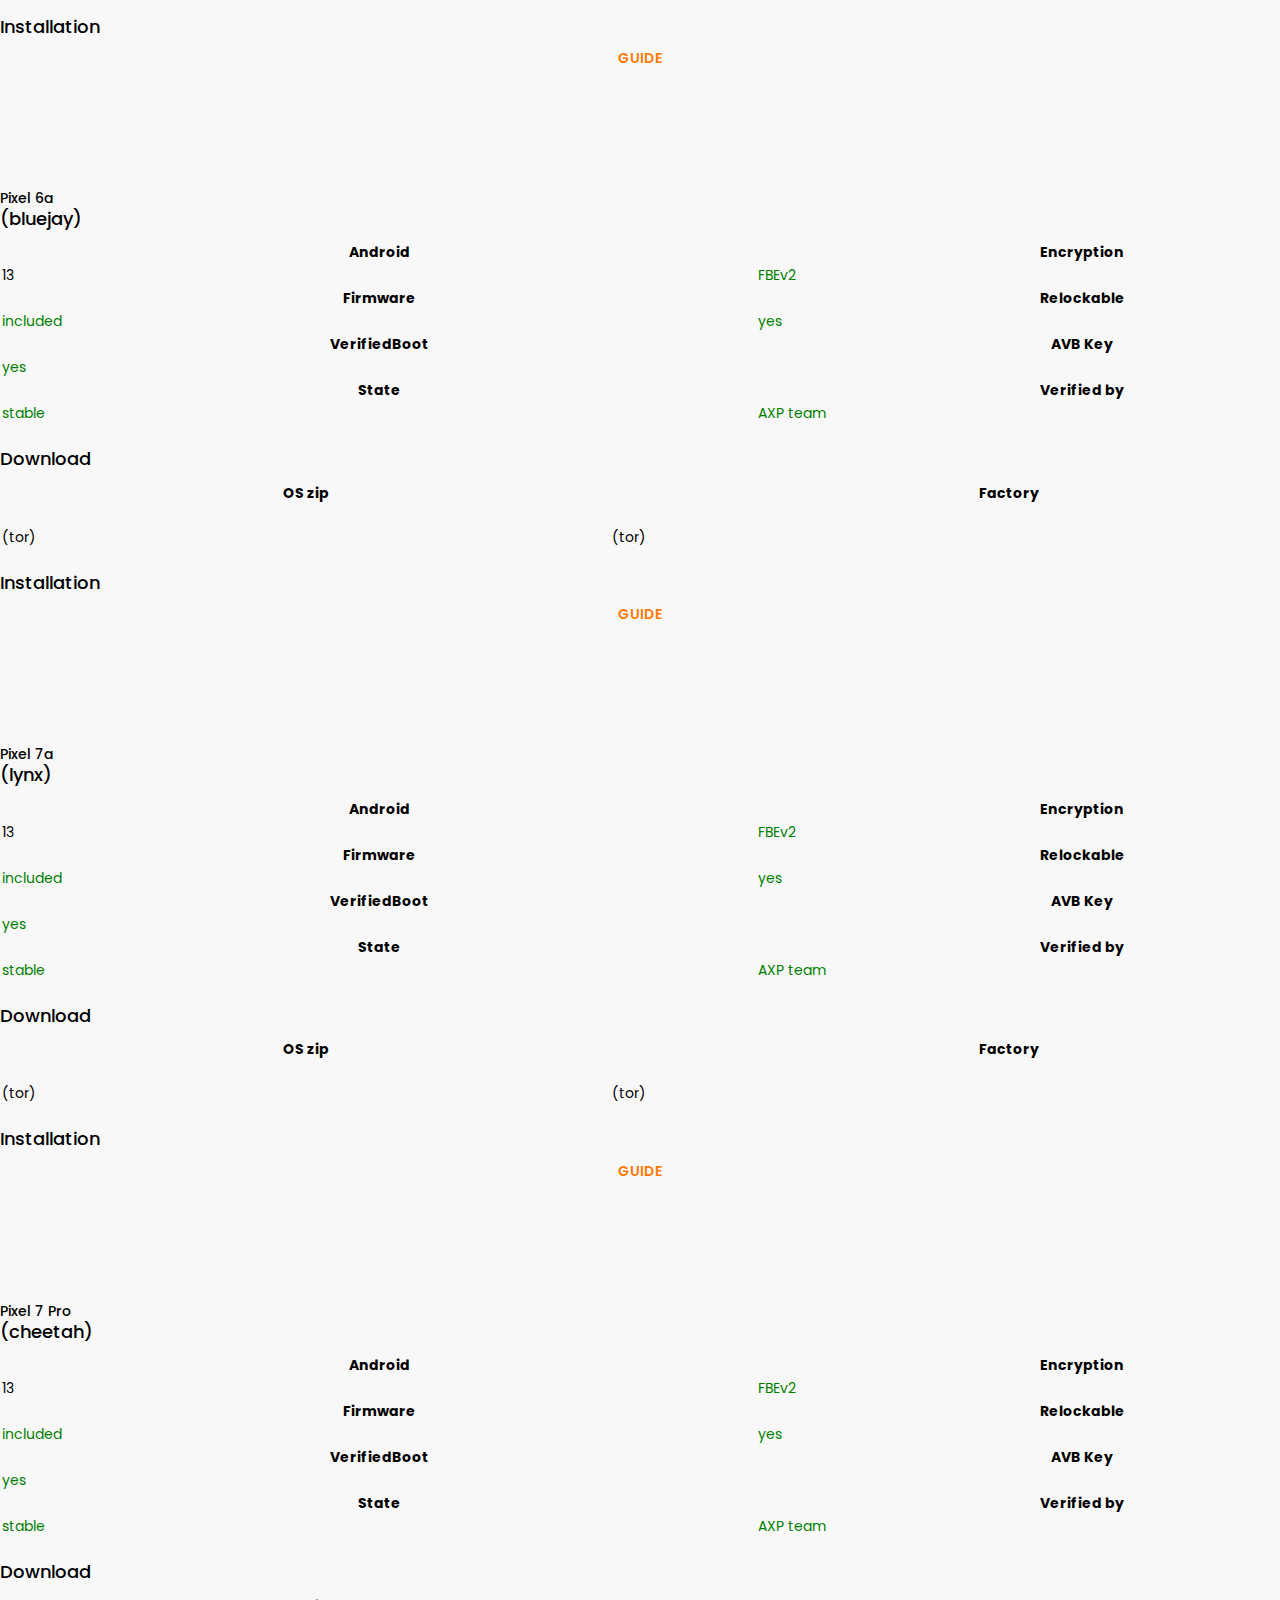
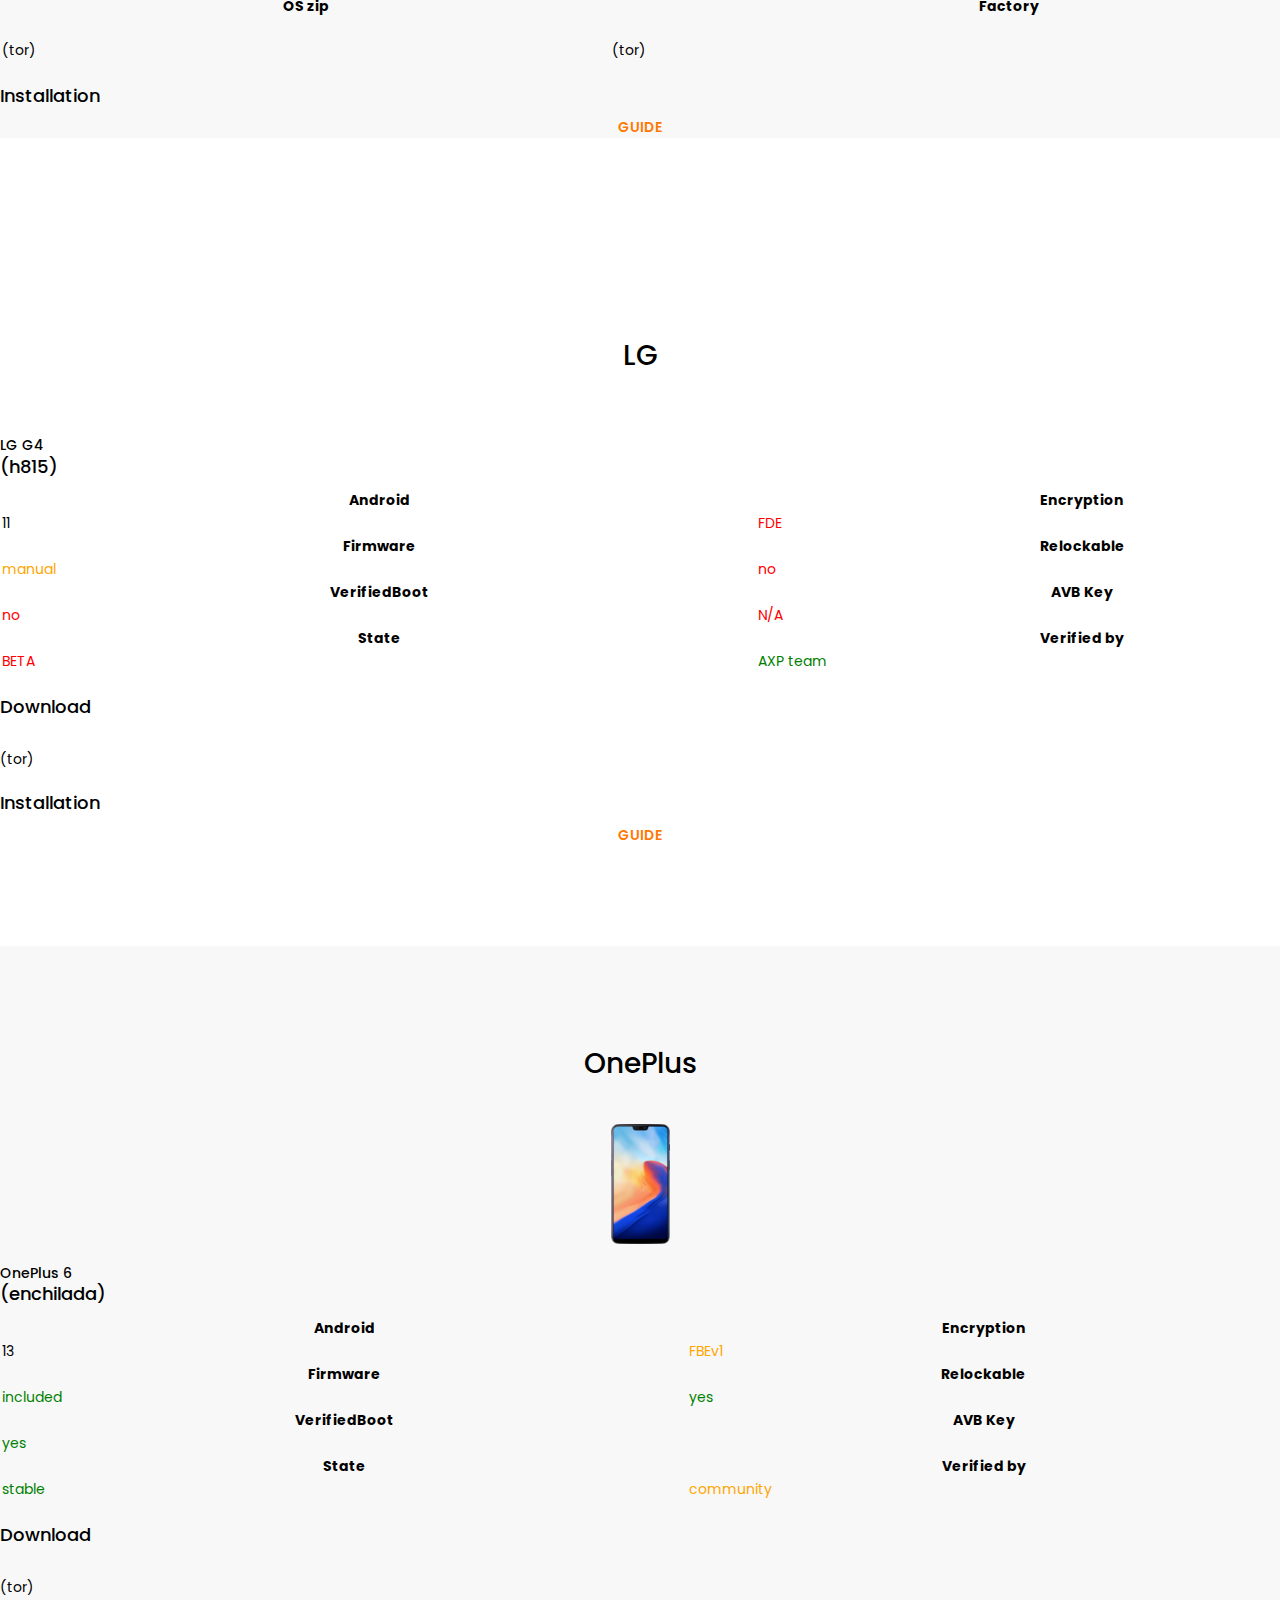
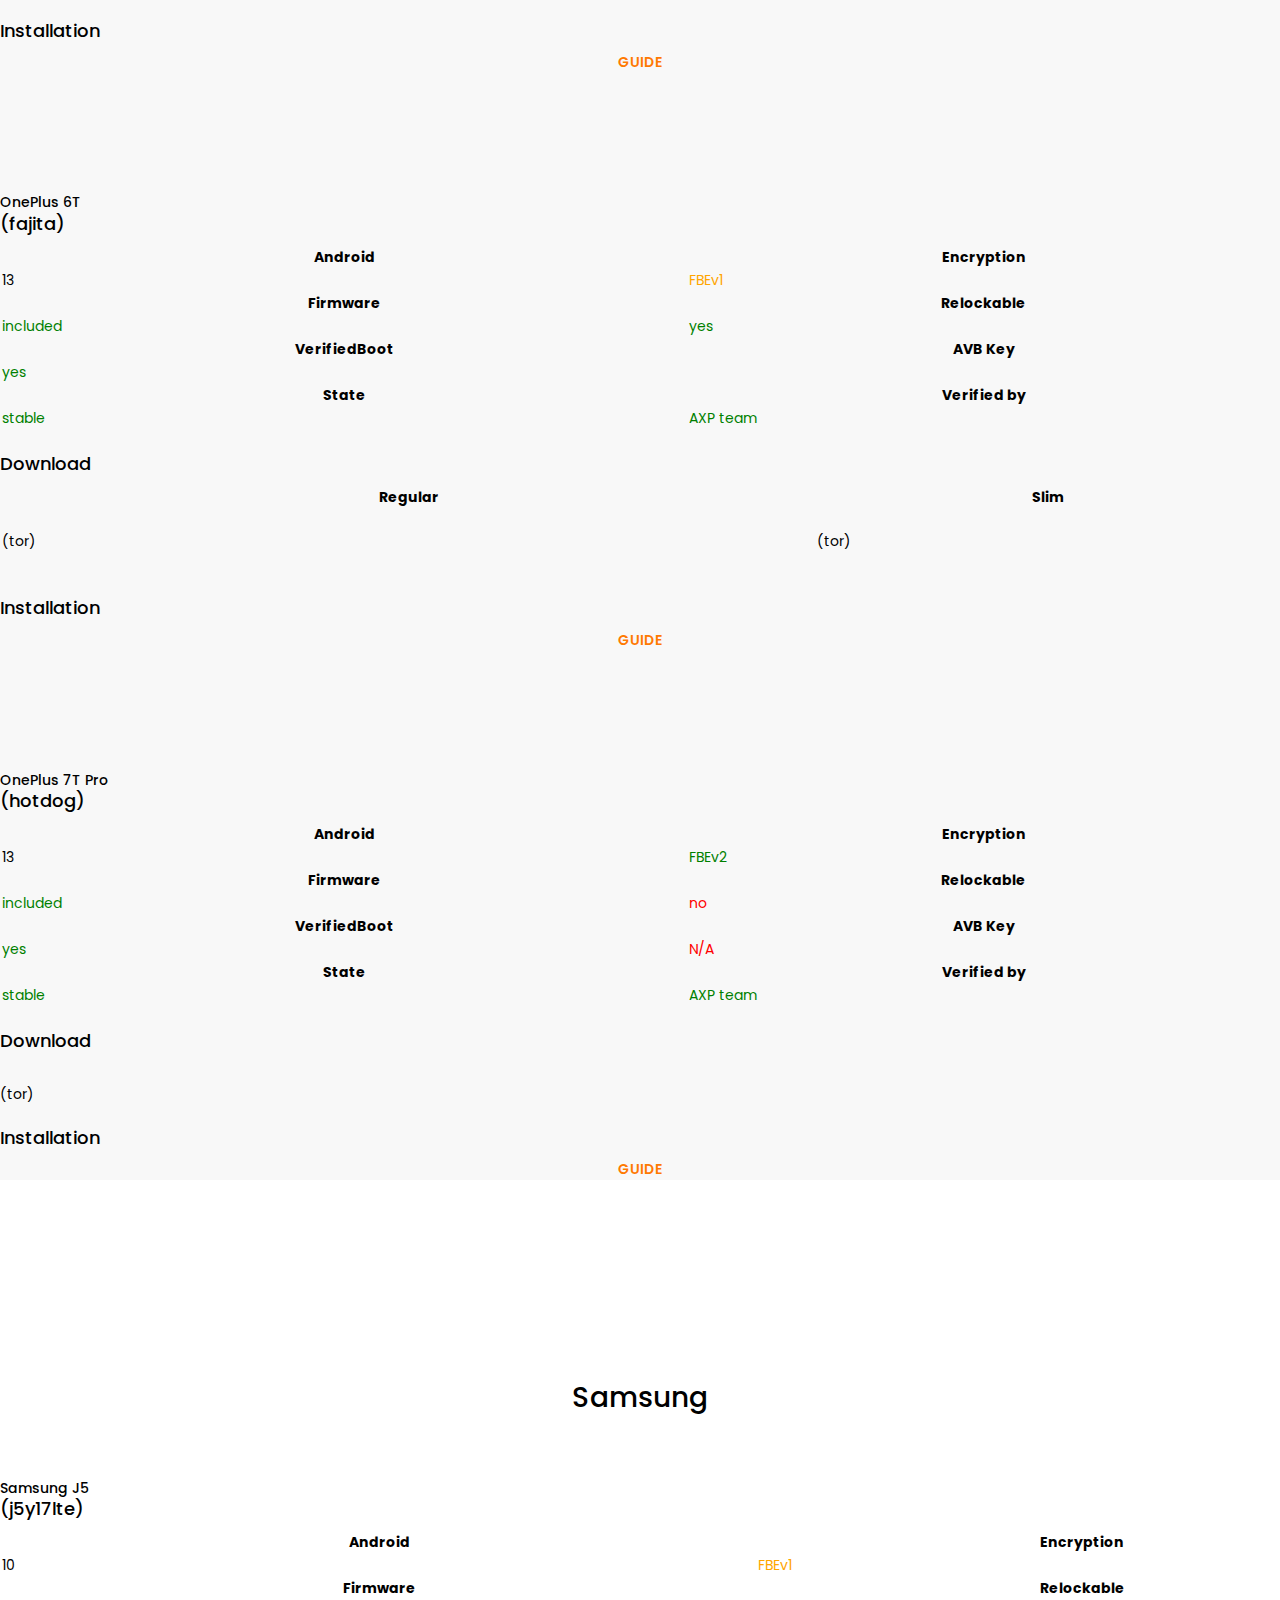
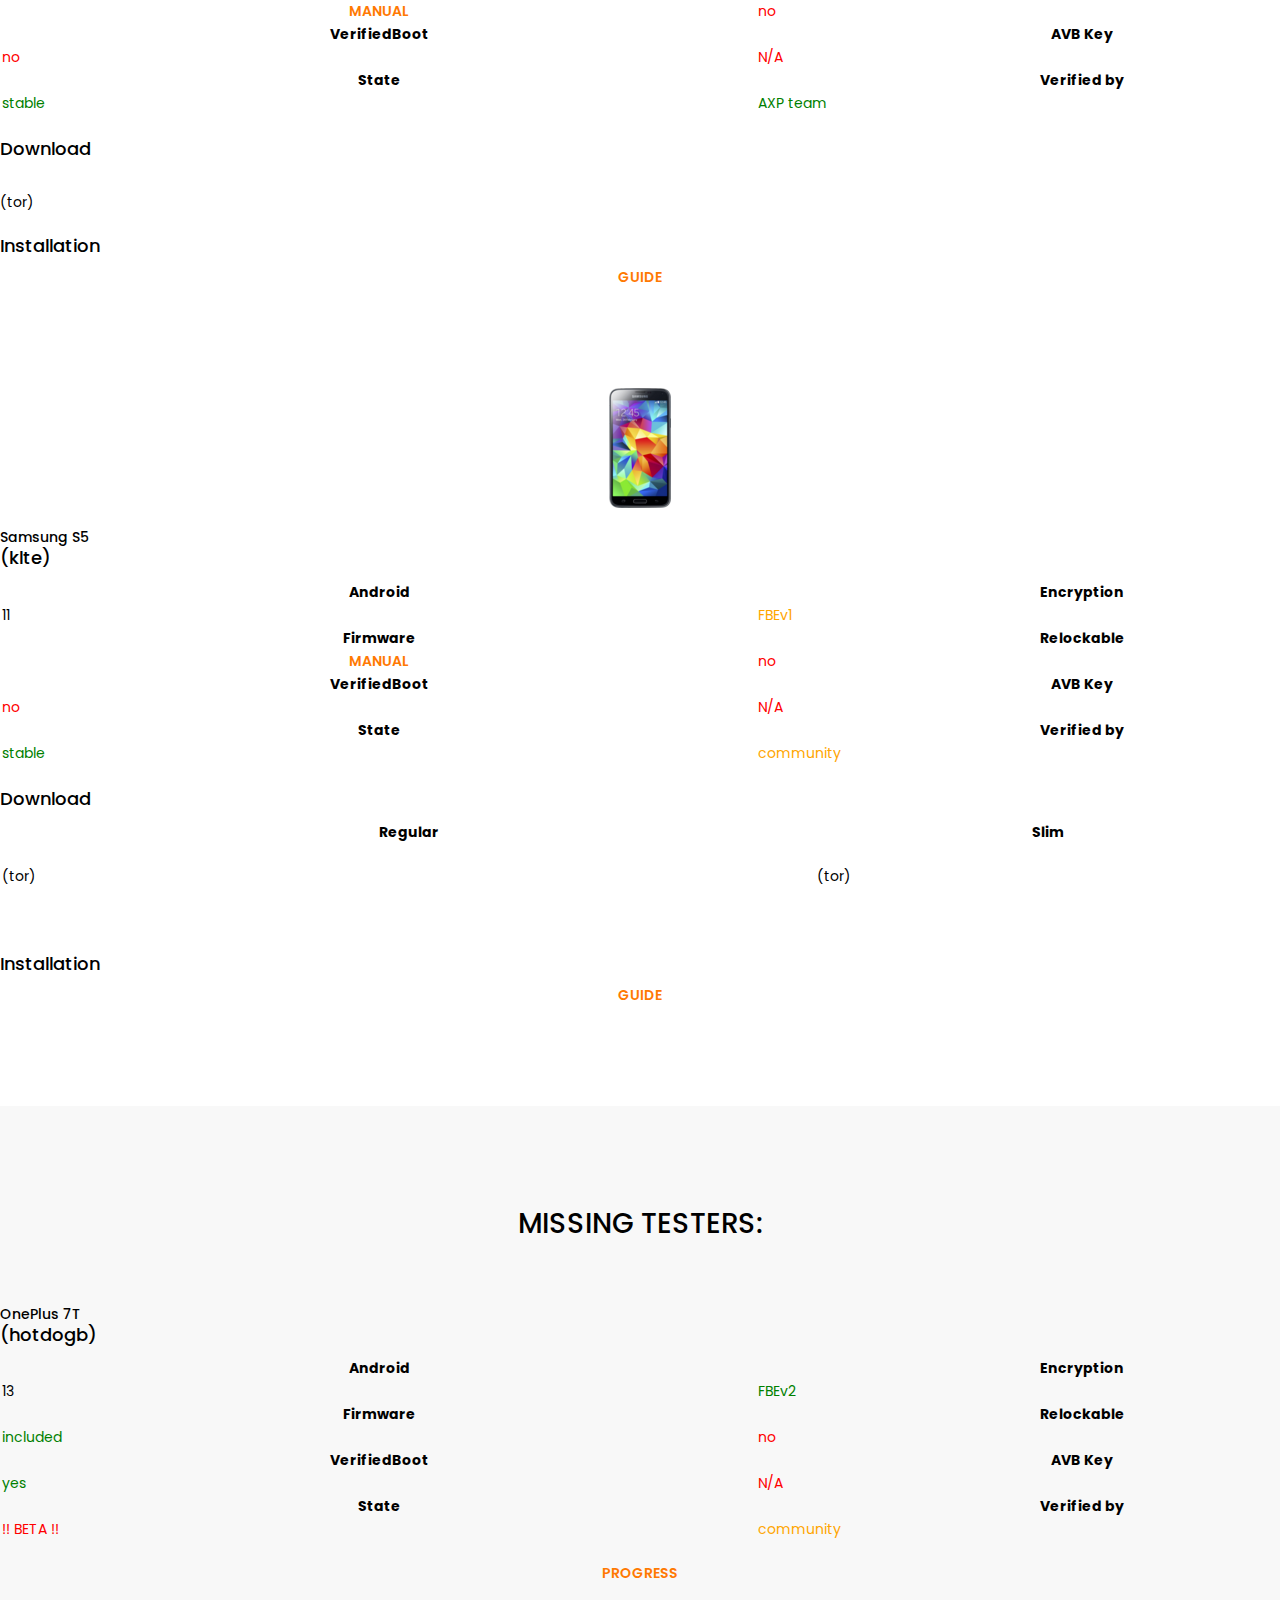
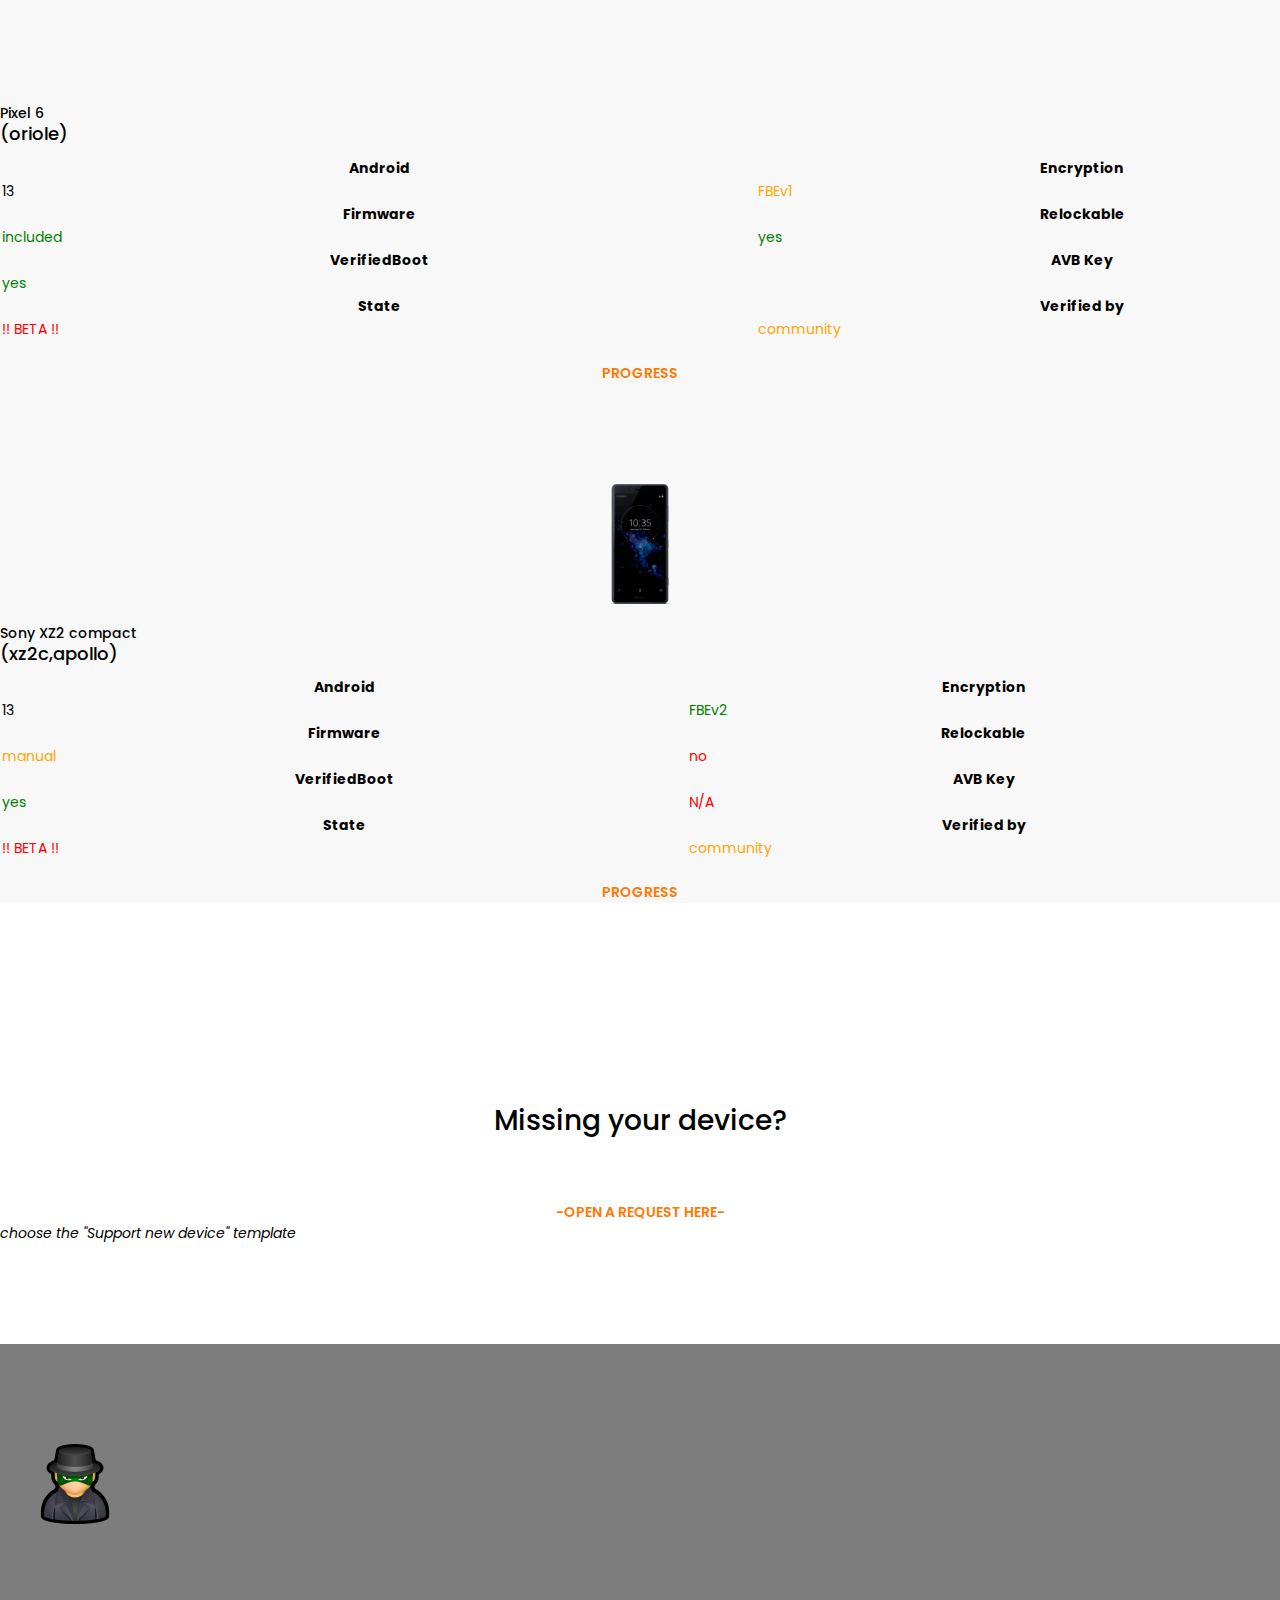
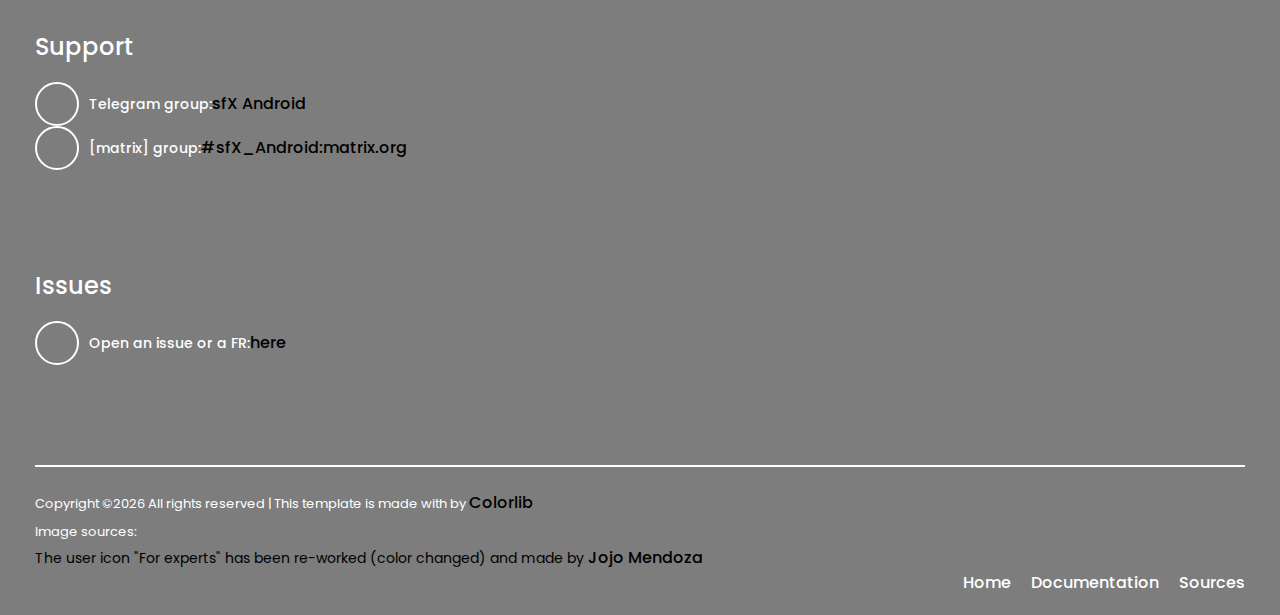
==== commit 00872b75: "add tor + slim, several fixes" ====
--- a/dl.html
+++ b/dl.html
@@ -170,8 +170,14 @@
                             <th>Factory</th>
                         </tr>
                         <tr>
-                            <td><a href="https://leech.binbash.rocks:8008/axp/sunfish/"  class="fa fa-download" target="_blank"></a></td>
-                            <td><a href="https://leech.binbash.rocks:8008/axp/sunfish/factory"  class="fa fa-download" target="_blank"></a></td>
+			  <td>
+			    <a href="https://leech.binbash.rocks:8008/axp/sunfish/"  class="fa fa-download" target="_blank"></a><br/>
+			    <a href="http://e3tx35xwvqoihx36tjmnzurjcghs6kjwrwnen55jg7ujqilbaicutpid.onion:8008/axp/sunfish/"  class="fa fa-user-secret" target="_blank"></a>(tor)
+			  </td>
+                          <td>
+			    <a href="https://leech.binbash.rocks:8008/axp/sunfish/factory"  class="fa fa-download" target="_blank"></a><br/>
+			    <a href="http://e3tx35xwvqoihx36tjmnzurjcghs6kjwrwnen55jg7ujqilbaicutpid.onion:8008/axp/sunfish/factory"  class="fa fa-user-secret" target="_blank"></a>(tor)
+			  </td>
                         </tr>
                     </table>
                     <br/>
@@ -226,9 +232,15 @@
                             <th>OS zip</th>
                             <th>Factory</th>
                         </tr>
-                        <tr>
-                            <td><a href="https://leech.binbash.rocks:8008/axp/bluejay/"  class="fa fa-download" target="_blank"></a></td>
-                            <td><a href="https://leech.binbash.rocks:8008/axp/bluejay/factory"  class="fa fa-download" target="_blank"></a></td>
+			<tr>
+                          <td>
+                            <a href="https://leech.binbash.rocks:8008/axp/bluejay/"  class="fa fa-download" target="_blank"></a><br/>
+                            <a href="http://e3tx35xwvqoihx36tjmnzurjcghs6kjwrwnen55jg7ujqilbaicutpid.onion:8008/axp/bluejay/"  class="fa fa-user-secret" target="_blank"></a>(tor)
+                          </td>
+                          <td>
+                            <a href="https://leech.binbash.rocks:8008/axp/bluejay/factory"  class="fa fa-download" target="_blank"></a><br/>
+                            <a href="http://e3tx35xwvqoihx36tjmnzurjcghs6kjwrwnen55jg7ujqilbaicutpid.onion:8008/axp/bluejay/factory"  class="fa fa-user-secret" target="_blank"></a>(tor)
+                          </td>
                         </tr>
 		    </table>
                     <br/>
@@ -283,9 +295,15 @@
                             <th>OS zip</th>
                             <th>Factory</th>
                         </tr>
-                        <tr>
-                            <td><a href="https://leech.binbash.rocks:8008/axp/lynx/"  class="fa fa-download" target="_blank"></a></td>
-                            <td><a href="https://leech.binbash.rocks:8008/axp/lynx/factory"  class="fa fa-download" target="_blank"></a></td>
+			<tr>
+                          <td>
+                            <a href="https://leech.binbash.rocks:8008/axp/lynx/"  class="fa fa-download" target="_blank"></a><br/>
+                            <a href="http://e3tx35xwvqoihx36tjmnzurjcghs6kjwrwnen55jg7ujqilbaicutpid.onion:8008/axp/lynx/"  class="fa fa-user-secret" target="_blank"></a>(tor)
+                          </td>
+                          <td>
+                            <a href="https://leech.binbash.rocks:8008/axp/lynx/factory"  class="fa fa-download" target="_blank"></a><br/>
+                            <a href="http://e3tx35xwvqoihx36tjmnzurjcghs6kjwrwnen55jg7ujqilbaicutpid.onion:8008/axp/lynx/factory"  class="fa fa-user-secret" target="_blank"></a>(tor)
+                          </td>
                         </tr>
                     </table>
                     <br/>
@@ -340,9 +358,15 @@
                             <th>OS zip</th>
                             <th>Factory</th>
                         </tr>
-                        <tr>
-                            <td><a href="https://leech.binbash.rocks:8008/axp/cheetah/"  class="fa fa-download" target="_blank"></a></td>
-                            <td><a href="https://leech.binbash.rocks:8008/axp/cheetah/factory"  class="fa fa-download" target="_blank"></a></td>
+			<tr>
+                          <td>
+                            <a href="https://leech.binbash.rocks:8008/axp/cheetah/"  class="fa fa-download" target="_blank"></a><br/>
+                            <a href="http://e3tx35xwvqoihx36tjmnzurjcghs6kjwrwnen55jg7ujqilbaicutpid.onion:8008/axp/cheetah/"  class="fa fa-user-secret" target="_blank"></a>(tor)
+                          </td>
+                          <td>
+                            <a href="https://leech.binbash.rocks:8008/axp/cheetah/factory"  class="fa fa-download" target="_blank"></a><br/>
+                            <a href="http://e3tx35xwvqoihx36tjmnzurjcghs6kjwrwnen55jg7ujqilbaicutpid.onion:8008/axp/cheetah/factory"  class="fa fa-user-secret" target="_blank"></a>(tor)
+                          </td>
                         </tr>
                     </table>
                     <br/>
@@ -402,12 +426,11 @@
                         </tr>
                 </table>
 		<br/>
-		<h5>Progress</h5>
-            	<a href="https://github.com/AXP-OS/issue-tracker/issues/5#issuecomment-1881227708" target=_blank>progress</a>
-                <br/>
 		<h5>Download</h5>
-                <a href="https://leech.binbash.rocks:8008/axp/h815"  class="fa fa-download" target="_blank"></a>
-                <br/>
+                	    <a href="https://leech.binbash.rocks:8008/axp/h815"  class="fa fa-download" target="_blank"></a><br/>
+                            <a href="http://e3tx35xwvqoihx36tjmnzurjcghs6kjwrwnen55jg7ujqilbaicutpid.onion:8008/axp/h815/" class="fa fa-user-secret" target="_blank"></a>(tor)
+		<br/>
+		<br/>
                 <h5>Installation</h5>
                 <a href="https://github.com/AXP-OS/build/wiki/g4" target="_blank">Guide</a>
             </div>
@@ -467,6 +490,9 @@
                     <br/>
                     <h5>Download</h5>
                     <a href="https://leech.binbash.rocks:8008/axp/enchilada"  class="fa fa-download" target="_blank"></a>
+		    <br/>
+                    <a href="http://e3tx35xwvqoihx36tjmnzurjcghs6kjwrwnen55jg7ujqilbaicutpid.onion:8008/axp/enchilada/"  class="fa fa-user-secret" target="_blank"></a>(tor)
+                    <br/>
                     <br/>
                     <h5>Installation</h5>
                     <a href="https://github.com/AXP-OS/build/wiki/enchilada" target="_blank">Guide</a>
@@ -515,7 +541,23 @@
                     </table>
                     <br/>
                     <h5>Download</h5>
-                    <a href="https://leech.binbash.rocks:8008/axp/fajita"  class="fa fa-download" target="_blank"></a>
+		    <table style="width: 100%">
+                        <tr>
+                            <th>Regular</th>
+                            <th>Slim</th>
+                        </tr>
+                        <tr>
+                          <td>
+                            <a href="https://leech.binbash.rocks:8008/axp/fajita/"  class="fa fa-download" target="_blank"></a><br/>
+                            <a href="http://e3tx35xwvqoihx36tjmnzurjcghs6kjwrwnen55jg7ujqilbaicutpid.onion:8008/axp/fajita/"  class="fa fa-user-secret" target="_blank"></a>(tor)
+                          </td>
+                          <td>
+                            <a href="https://leech.binbash.rocks:8008/axp-slim/fajita"  class="fa fa-download" target="_blank"></a><br/>
+                            <a href="http://e3tx35xwvqoihx36tjmnzurjcghs6kjwrwnen55jg7ujqilbaicutpid.onion:8008/axp-slim/fajita/"  class="fa fa-user-secret" target="_blank"></a>(tor)
+                          </td>
+                        </tr>
+                    </table>
+                    <br/>
                     <br/>
                     <h5>Installation</h5>
                     <a href="https://github.com/AXP-OS/build/wiki/fajita" target="_blank">Guide</a>
@@ -564,6 +606,9 @@
                     <br/>
                     <h5>Download</h5>
                     <a href="https://leech.binbash.rocks:8008/axp/hotdog"  class="fa fa-download" target="_blank"></a>
+		    <br/>
+                    <a href="http://e3tx35xwvqoihx36tjmnzurjcghs6kjwrwnen55jg7ujqilbaicutpid.onion:8008/axp/hotdog/"  class="fa fa-user-secret" target="_blank"></a>(tor)
+                    <br/>
                     <br/>
                     <h5>Installation</h5>
                     <a href="https://github.com/AXP-OS/build/wiki/hotdog" target="_blank">Guide</a>
@@ -623,6 +668,9 @@
                     <br/>
                     <h5>Download</h5>
                     <a href="https://leech.binbash.rocks:8008/axp/j5y17lte"  class="fa fa-download" target="_blank"></a>
+		    <br/>
+                    <a href="http://e3tx35xwvqoihx36tjmnzurjcghs6kjwrwnen55jg7ujqilbaicutpid.onion:8008/axp/j5y17lte/"  class="fa fa-user-secret" target="_blank"></a>(tor)
+                    <br/>
                     <br/>
                     <h5>Installation</h5>
                     <a href="https://github.com/AXP-OS/build/wiki/j5y17lte" target="_blank">Guide</a>
@@ -670,7 +718,24 @@
                     </table>
                     <br/>
                     <h5>Download</h5>
-                    <a href="https://leech.binbash.rocks:8008/axp/klte"  class="fa fa-download" target="_blank"></a>
+		    <table style="width: 100%">
+                        <tr>
+                            <th>Regular</th>
+                            <th>Slim</th>
+                        </tr>
+                        <tr>
+                          <td>
+			  	<a href="https://leech.binbash.rocks:8008/axp/klte"  class="fa fa-download" target="_blank"></a><br/>
+                    		<a href="http://e3tx35xwvqoihx36tjmnzurjcghs6kjwrwnen55jg7ujqilbaicutpid.onion:8008/axp/klte/"  class="fa fa-user-secret" target="_blank"></a>(tor)
+                          </td>
+                          <td>
+                            <a href="https://leech.binbash.rocks:8008/axp-slim/klte"  class="fa fa-download" target="_blank"></a><br/>
+                            <a href="http://e3tx35xwvqoihx36tjmnzurjcghs6kjwrwnen55jg7ujqilbaicutpid.onion:8008/axp-slim/klte/"  class="fa fa-user-secret" target="_blank"></a>(tor)
+                          </td>
+                        </tr>
+                    </table>
+		    <br/>
+                    <br/>
                     <br/>
                     <h5>Installation</h5>
                     <a href="https://github.com/AXP-OS/build/wiki/klte" target="_blank">Guide</a>
@@ -730,6 +795,9 @@
 		    <!--
                     <h5>Download</h5>
                     <a href="https://leech.binbash.rocks:8008/axp/hotdogb"  class="fa fa-download" target="_blank"></a>
+		    <br/>
+                    <a href="http://e3tx35xwvqoihx36tjmnzurjcghs6kjwrwnen55jg7ujqilbaicutpid.onion:8008/axp/hotdogb/"  class="fa fa-user-secret" target="_blank"></a>(tor)
+                    <br/>
                     <br/>
                     <h5>Installation</h5>
                     <a href="https://github.com/AXP-OS/build/wiki/hotdogb" target="_blank">Guide</a>
@@ -841,6 +909,9 @@
 		    <!--
                     <h5>Download</h5>
                     <a href="https://leech.binbash.rocks:8008/axp/hotdogb"  class="fa fa-download" target="_blank"></a>
+		    <br/>
+                    <a href="http://e3tx35xwvqoihx36tjmnzurjcghs6kjwrwnen55jg7ujqilbaicutpid.onion:8008/axp//"  class="fa fa-user-secret" target="_blank"></a>(tor)
+                    <br/>
                     <br/>
                     <h5>Installation</h5>
                     <a href="https://github.com/AXP-OS/build/wiki/hotdogb" target="_blank">Guide</a>
